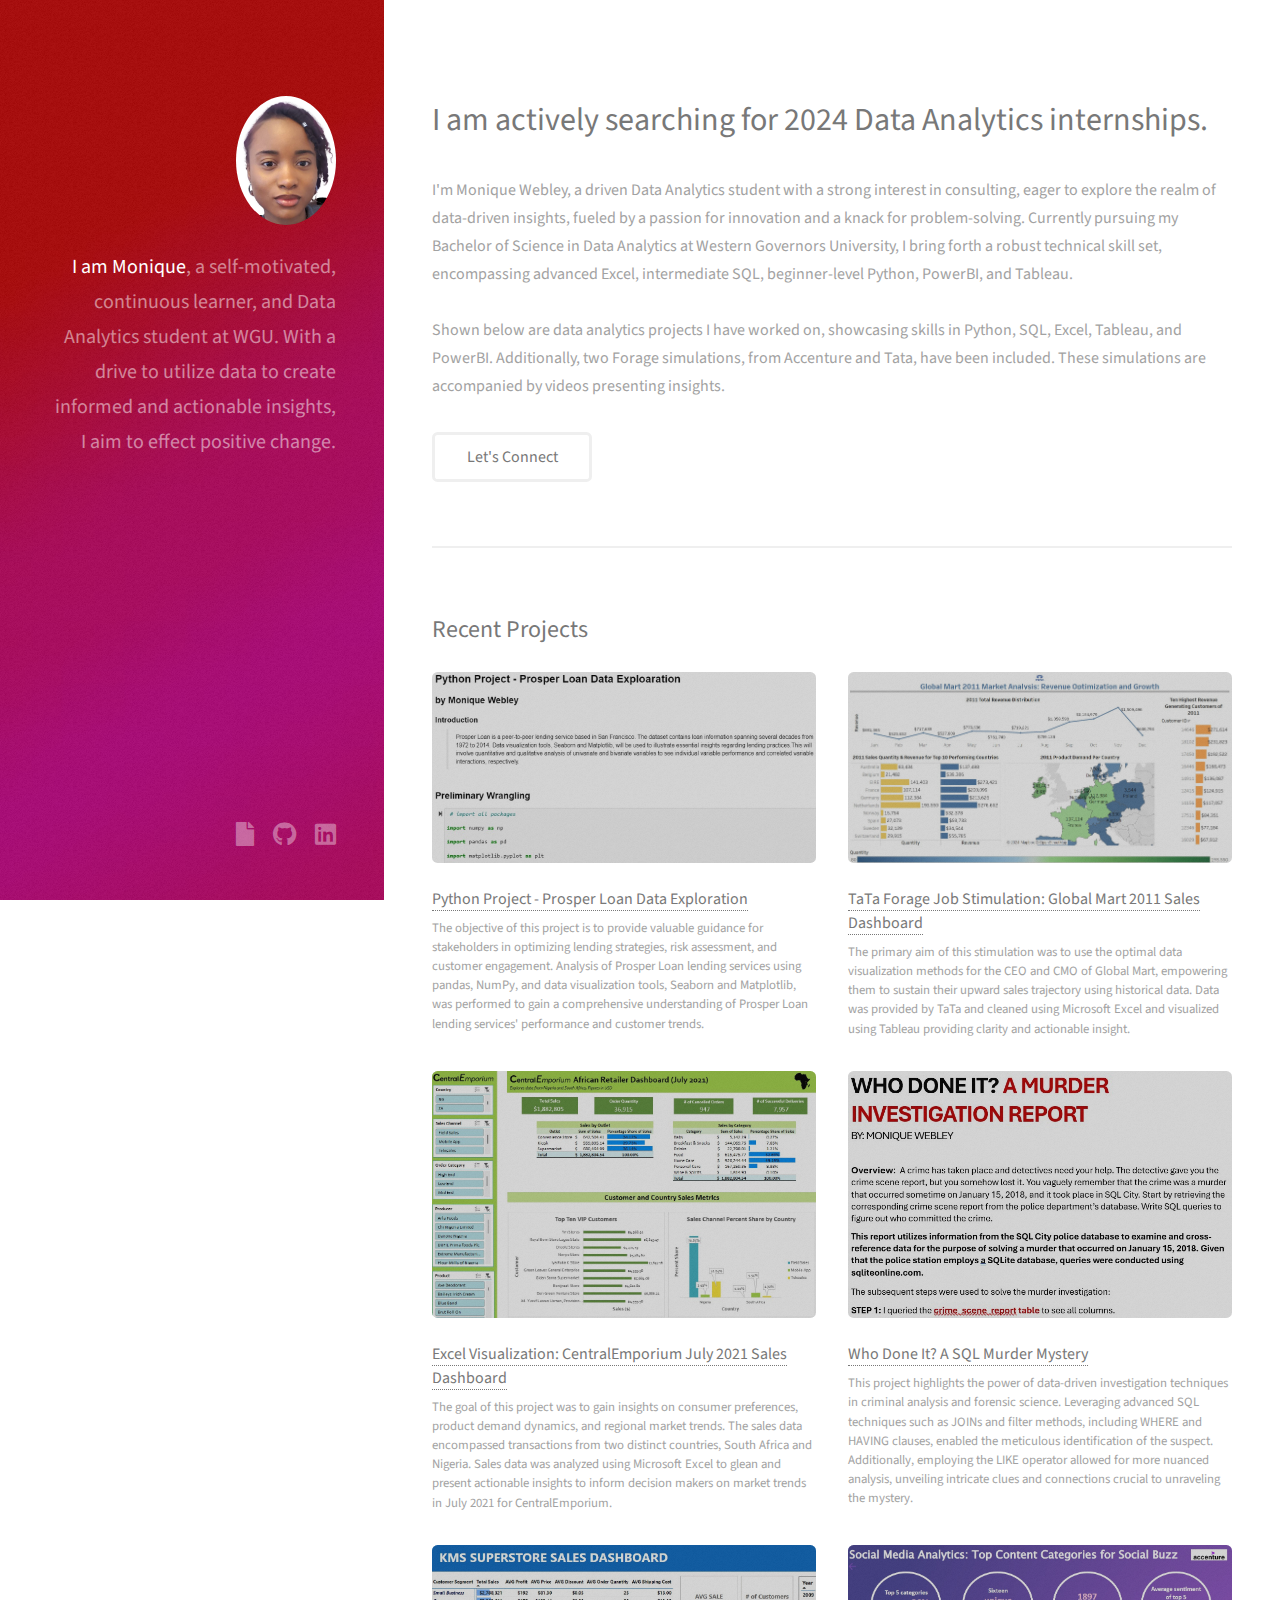
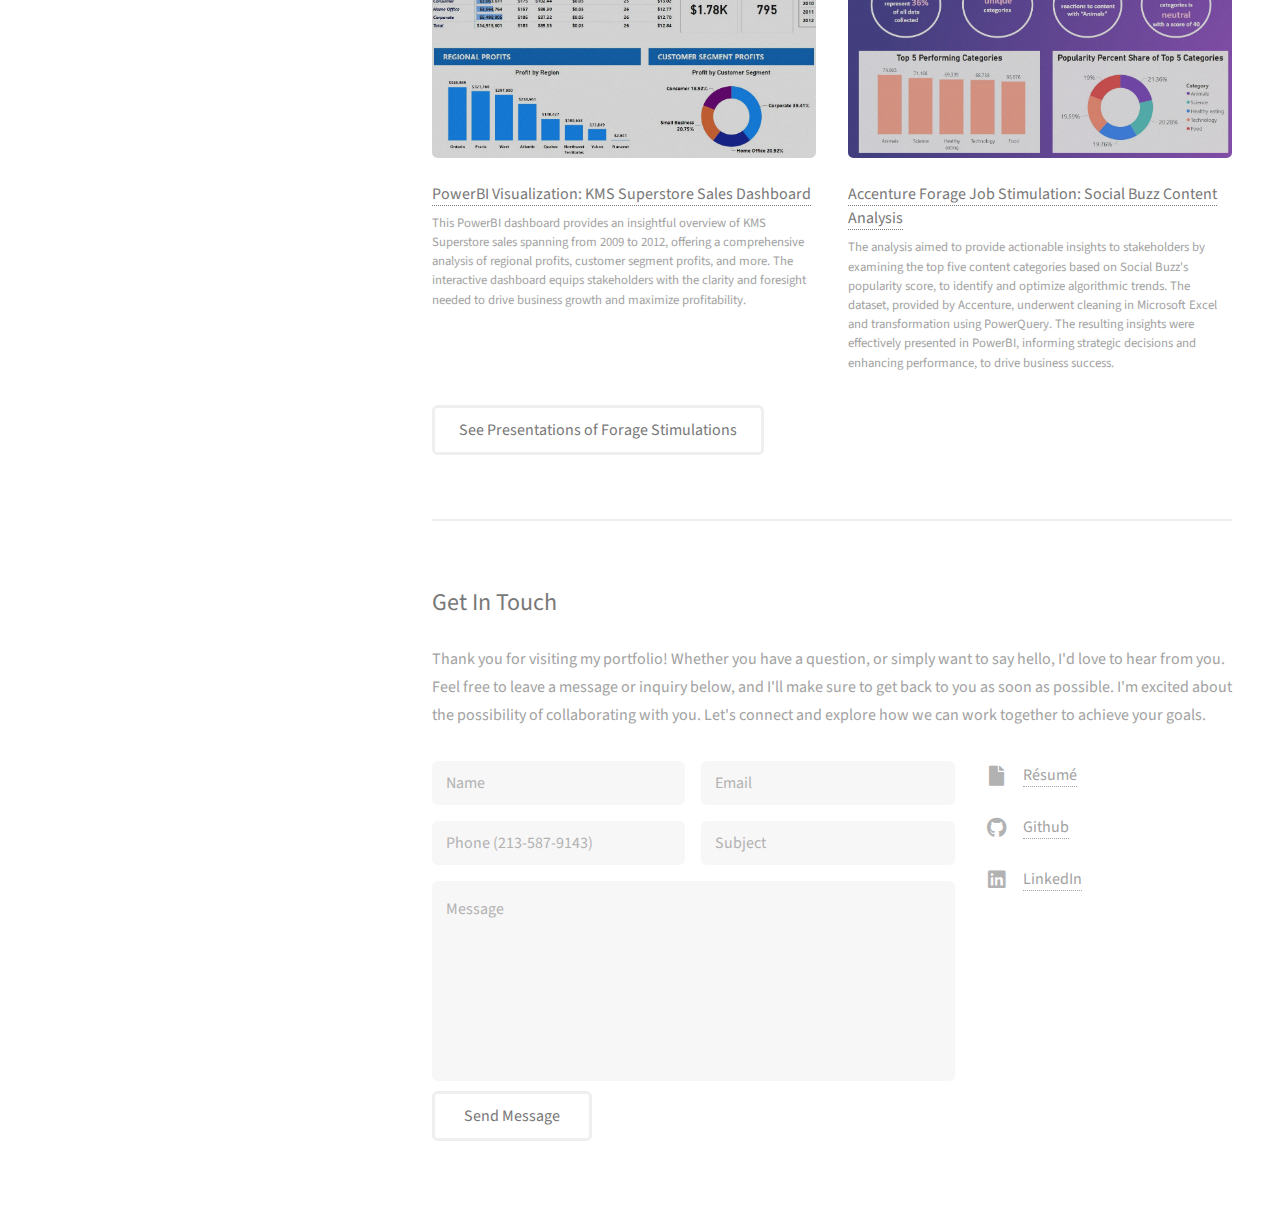
==== index.html @ bfb42165 "Add files via upload" ====
<!DOCTYPE HTML>
<html>
	<head>
		<title>Monique's Portfolio</title>
		<meta charset="utf-8" />
		<meta name="viewport" content="width=device-width, initial-scale=1, user-scalable=no" />
		<link rel="stylesheet" href="assets/css/main.css" />
	</head>
	<body class="is-preload">

		<!-- Header -->
			<header id="header">
				<div class="inner">
					<a href="#" class="image avatar"><img src="images/P1.jpg" alt="" /></a>
					<h1><strong>I am Monique</strong>, a self-motivated, continuous learner, and Data Analytics student at WGU.<br />
						With a drive to utilize data to create informed and actionable insights, I aim to effect positive change.<br />
				</div>
			</header>

		<!-- Main -->
			<div id="main">

				<!-- One -->
					<section id="one">
						<header class="major">
							<h2>I am actively searching for 2024 Data Analytics internships.<br />
							</h2>
						</header>
						<p>I'm Monique Webley, a driven Data Analytics student with a strong interest in consulting, eager to explore the realm of data-driven insights, fueled by a passion for innovation and a knack for problem-solving. Currently pursuing my Bachelor of Science in Data Analytics at Western Governors University, I bring forth a robust technical skill set, encompassing advanced Excel, intermediate SQL, beginner-level Python, PowerBI, and Tableau.<br />
							<!-- <br /> My recent externship as a ServiceNow NextGen System Administrator, which took place from September 2023 to December 2023, has honed my skills in enhancing user experience and productivity. My proficiency ranges from crafting application menus and forms to designing tables, lists, and workspaces. Additionally, I'm adept at developing user-friendly service catalogs and deploying flow automations for process optimization. Moreover, I've utilized ServiceNow to produce informative reports and set up notifications, facilitating quick and informed decision-making for teams. I am currently pursuing my CSA.<br /> -->
							<br />Shown below are data analytics projects I have worked on, showcasing skills in Python, SQL, Excel, Tableau, and PowerBI. Additionally, two Forage simulations, from Accenture and Tata, have been included. These simulations are accompanied by videos presenting insights.</p>
						<ul class="actions">
							<li><a href="https://www.linkedin.com/in/webley/" target="_blank" class="button">Let's Connect</a></li>
						</ul>
					</section>

				<!-- Two -->
					<section id="two">
						<h2>Recent Projects</h2>
						<div class="row">
							<article class="col-6 col-12-xsmall work-item">
								<a href="images/PythonScreenshot1.jpg" class="image fit thumb"><img src="images/PythonScreenshot1.jpg" alt="" /></a>
								<h3><a href="https://github.com/MWebley3/Prosper_Loan/blob/main/Python_Prosper_Loan_Visualization.pdf" target="_blank">Python Project - Prosper Loan Data Exploration</a></h3>
								<p> The objective of this project is to provide valuable guidance for stakeholders in optimizing lending strategies, risk assessment, and customer engagement. Analysis of Prosper Loan lending services using pandas, NumPy, and data visualization tools, Seaborn and Matplotlib, was performed to gain a comprehensive understanding of Prosper Loan lending services' performance and customer trends.</p>
							</article>
							<article class="col-6 col-12-xsmall work-item">
								<a href="images/TaTa_Screenshot .jpg" class="image fit thumb"><img src="images/TaTa_Screenshot .jpg" alt="" /></a>
								<h3><a href="https://www.novypro.com/project/tata-forage-job-stimulation-global-mart-2011-sales-dashboard" target="_blank">TaTa Forage Job Stimulation: Global Mart 2011 Sales Dashboard</a></h3>
								<p>The primary aim of this stimulation was to use the optimal data visualization methods for the CEO and CMO of Global Mart, empowering them to sustain their upward sales trajectory using historical data. Data was provided by TaTa and cleaned using Microsoft Excel and visualized using Tableau providing clarity and actionable insight.</p>
							</article>
							<article class="col-6 col-12-xsmall work-item">
								<a href="images/CE_Screenshot.jpg" class="image fit thumb"><img src="images/CE_Screenshot.jpg" alt="" /></a>
								<h3><a href="https://www.novypro.com/project/centralemporium-july-2021-sales-dashboard-excel" target="_blank">Excel Visualization: CentralEmporium July 2021 Sales Dashboard</a></h3>
								<p>The goal of this project was to gain insights on consumer preferences, product demand dynamics, and regional market trends.  The sales data encompassed transactions from two distinct countries, South Africa and Nigeria. Sales data was analyzed using Microsoft Excel to glean and present actionable insights to inform decision makers on market trends in July 2021 for CentralEmporium.</p>
							</article>
							<article class="col-6 col-12-xsmall work-item">
								<a href="images/SQL_screenshot.jpg" class="image fit thumb"><img src="images/SQL_screenshot.jpg" alt="" /></a>
								<h3><a href="https://github.com/MWebley3/Murder-Mystery/blob/main/WHO%20DONE%20IT.pdf" target="_blank">Who Done It? A SQL Murder Mystery</a></h3>
								<p>This project highlights the power of data-driven investigation techniques in criminal analysis and forensic science. Leveraging advanced SQL techniques such as JOINs and filter methods, including WHERE and HAVING clauses, enabled the meticulous identification of the suspect. Additionally, employing the LIKE operator allowed for more nuanced analysis, unveiling intricate clues and connections crucial to unraveling the mystery.</p>
							</article>
							<article class="col-6 col-12-xsmall work-item">
								<a href="images/KMS Sales.jpg" class="image fit thumb"><img src="images/KMS Sales.jpg" alt="" /></a>
								<h3><a href="https://www.novypro.com/project/kms-superstore-sales-dashboard-3" target="_blank">PowerBI Visualization: KMS Superstore Sales Dashboard</a></h3>
								<p>
									This PowerBI dashboard provides an insightful overview of KMS Superstore sales spanning from 2009 to 2012, offering a comprehensive analysis of regional profits, customer segment profits, and more. The interactive dashboard equips stakeholders with the clarity and foresight needed to drive business growth and maximize profitability.</p>
							</article>
							<article class="col-6 col-12-xsmall work-item">
								<a href="images/Accenture_Screenshot.jpg" class="image fit thumb"><img src="images/Accenture_Screenshot.jpg" alt="" /></a>
								<h3><a href="https://www.novypro.com/project/accenture-forage-job-stimulation-social-buzz-content-analysis-power-bi" target="_blank">Accenture Forage Job Stimulation: Social Buzz Content Analysis</a></h3>
								<p>The analysis aimed to provide actionable insights to stakeholders by examining the top five content categories based on Social Buzz's popularity score, to identify and optimize algorithmic trends. The dataset, provided by Accenture, underwent cleaning in Microsoft Excel and transformation using PowerQuery. The resulting insights were effectively presented in PowerBI, informing strategic decisions and enhancing performance, to drive business success.</p>
							</article>
						</div>
						<ul class="actions">
							<li><a href="https://www.youtube.com/watch?v=71NLvxNjGR0&list=PLyyk57UnXsVaEW81RJn83ux1ipItIvGQ1&index=1"target="_blank" class="button">See Presentations of Forage Stimulations</a></li>
						</ul>
					</section>

				<!-- Three -->
				<section id="three">
					<h2>Get In Touch</h2>
					<p>Thank you for visiting my portfolio! Whether you have a question, or simply want to say hello, I'd love to hear from you. Feel free to leave a message or inquiry below, and I'll make sure to get back to you as soon as possible. I'm excited about the possibility of collaborating with you. Let's connect and explore how we can work together to achieve your goals.</p>
					<div class="row">
						<div class="col-8 col-12-small">
							<form id="contactForm" action="https://formsubmit.co/0f7941e73589ea922ca7a049c4414a92" method="POST">
								<input type="hidden" name="_next" value="https://mwebley3.github.io//thanks.html">
								<div class="row gtr-uniform gtr-50">
									<div class="col-6 col-12-xsmall"><input type="text" name="name" id="name" placeholder="Name" required /></div>
									<div class="col-6 col-12-xsmall"><input type="email" name="email" id="email" placeholder="Email" required /></div>
									<div class="col-6 col-12-xsmall"><input type="text" name="phone" id="phone" placeholder="Phone (213-587-9143)" minlength="12" maxlength="12" required/></div>
									<div class="col-6 col-12-xsmall"><input type="text" name="subject" id="subject" placeholder="Subject" required /></div>
									<div class="col-12">
										<textarea name="message" id="message" placeholder="Message" rows="4" style="width: 100%; height: 200px;" required></textarea>
									</div>
								</div>
								<ul class="actions" style="margin-top: 10px;">
									<li><input type="submit" value="Send Message" /></li>
								</ul>
							</form>
						</div>
						<div class="col-4 col-12-small">
							<ul class="labeled-icons">
								<li>
									<h3 class="icon solid fa-file"><span class="label">Resume</span></h3>
									<a href="https://1drv.ms/b/s!Ai5uW_lFia-qsybch1HmX0IoNp6Y?e=AVlGy1" target="_blank">Résumé</a>
								</li>
								<li>
									<h3 class="icon brands fa-github"><span class="label">Github</span></h3>
									<a href="https://github.com/MWebley3?tab=repositories" target="_blank">Github</a> 
								</li>
								<li>
									<h3 class="icon brands fa-linkedin"><span class="label">LinkedIn</span></h3>
									<a href="https://www.linkedin.com/in/webley/" target="_blank">LinkedIn</a>
								</li>
							</ul>
						</div>
					</div>
				</section>
				

				<!-- Four -->
				<!--
					<section id="four">
						<h2>Elements</h2>

						<section>
							<h4>Text</h4>
							<p>This is <b>bold</b> and this is <strong>strong</strong>. This is <i>italic</i> and this is <em>emphasized</em>.
							This is <sup>superscript</sup> text and this is <sub>subscript</sub> text.
							This is <u>underlined</u> and this is code: <code>for (;;) { ... }</code>. Finally, <a href="#">this is a link</a>.</p>
							<hr />
							<header>
								<h4>Heading with a Subtitle</h4>
								<p>Lorem ipsum dolor sit amet nullam id egestas urna aliquam</p>
							</header>
							<p>Nunc lacinia ante nunc ac lobortis. Interdum adipiscing gravida odio porttitor sem non mi integer non faucibus ornare mi ut ante amet placerat aliquet. Volutpat eu sed ante lacinia sapien lorem accumsan varius montes viverra nibh in adipiscing blandit tempus accumsan.</p>
							<header>
								<h5>Heading with a Subtitle</h5>
								<p>Lorem ipsum dolor sit amet nullam id egestas urna aliquam</p>
							</header>
							<p>Nunc lacinia ante nunc ac lobortis. Interdum adipiscing gravida odio porttitor sem non mi integer non faucibus ornare mi ut ante amet placerat aliquet. Volutpat eu sed ante lacinia sapien lorem accumsan varius montes viverra nibh in adipiscing blandit tempus accumsan.</p>
							<hr />
							<h2>Heading Level 2</h2>
							<h3>Heading Level 3</h3>
							<h4>Heading Level 4</h4>
							<h5>Heading Level 5</h5>
							<h6>Heading Level 6</h6>
							<hr />
							<h5>Blockquote</h5>
							<blockquote>Fringilla nisl. Donec accumsan interdum nisi, quis tincidunt felis sagittis eget tempus euismod. Vestibulum ante ipsum primis in faucibus vestibulum. Blandit adipiscing eu felis iaculis volutpat ac adipiscing accumsan faucibus. Vestibulum ante ipsum primis in faucibus lorem ipsum dolor sit amet nullam adipiscing eu felis.</blockquote>
							<h5>Preformatted</h5>
							<pre><code>i = 0;

while (!deck.isInOrder()) {
print 'Iteration ' + i;
deck.shuffle();
i++;
}

print 'It took ' + i + ' iterations to sort the deck.';</code></pre>
						</section>

						<section>
							<h4>Lists</h4>
							<div class="row">
								<div class="col-6 col-12-xsmall">
									<h5>Unordered</h5>
									<ul>
										<li>Dolor pulvinar etiam magna etiam.</li>
										<li>Sagittis adipiscing lorem eleifend.</li>
										<li>Felis enim feugiat dolore viverra.</li>
									</ul>
									<h5>Alternate</h5>
									<ul class="alt">
										<li>Dolor pulvinar etiam magna etiam.</li>
										<li>Sagittis adipiscing lorem eleifend.</li>
										<li>Felis enim feugiat dolore viverra.</li>
									</ul>
								</div>
								<div class="col-6 col-12-xsmall">
									<h5>Ordered</h5>
									<ol>
										<li>Dolor pulvinar etiam magna etiam.</li>
										<li>Etiam vel felis at lorem sed viverra.</li>
										<li>Felis enim feugiat dolore viverra.</li>
										<li>Dolor pulvinar etiam magna etiam.</li>
										<li>Etiam vel felis at lorem sed viverra.</li>
										<li>Felis enim feugiat dolore viverra.</li>
									</ol>
									<h5>Icons</h5>
									<ul class="icons">
										<li><a href="#" class="icon brands fa-twitter"><span class="label">Twitter</span></a></li>
										<li><a href="#" class="icon brands fa-facebook-f"><span class="label">Facebook</span></a></li>
										<li><a href="#" class="icon brands fa-instagram"><span class="label">Instagram</span></a></li>
										<li><a href="#" class="icon brands fa-github"><span class="label">Github</span></a></li>
										<li><a href="#" class="icon brands fa-dribbble"><span class="label">Dribbble</span></a></li>
										<li><a href="#" class="icon brands fa-tumblr"><span class="label">Tumblr</span></a></li>
									</ul>
								</div>
							</div>
							<h5>Actions</h5>
							<ul class="actions">
								<li><a href="#" class="button primary">Default</a></li>
								<li><a href="#" class="button">Default</a></li>
							</ul>
							<ul class="actions small">
								<li><a href="#" class="button primary small">Small</a></li>
								<li><a href="#" class="button small">Small</a></li>
							</ul>
							<div class="row">
								<div class="col-6 col-12-small">
									<ul class="actions stacked">
										<li><a href="#" class="button primary">Default</a></li>
										<li><a href="#" class="button">Default</a></li>
									</ul>
								</div>
								<div class="col-6 col-12-small">
									<ul class="actions stacked">
										<li><a href="#" class="button primary small">Small</a></li>
										<li><a href="#" class="button small">Small</a></li>
									</ul>
								</div>
								<div class="col-6 col-12-small">
									<ul class="actions stacked">
										<li><a href="#" class="button primary fit">Default</a></li>
										<li><a href="#" class="button fit">Default</a></li>
									</ul>
								</div>
								<div class="col-6 col-12-small">
									<ul class="actions stacked">
										<li><a href="#" class="button primary small fit">Small</a></li>
										<li><a href="#" class="button small fit">Small</a></li>
									</ul>
								</div>
							</div>
						</section>

						<section>
							<h4>Table</h4>
							<h5>Default</h5>
							<div class="table-wrapper">
								<table>
									<thead>
										<tr>
											<th>Name</th>
											<th>Description</th>
											<th>Price</th>
										</tr>
									</thead>
									<tbody>
										<tr>
											<td>Item One</td>
											<td>Ante turpis integer aliquet porttitor.</td>
											<td>29.99</td>
										</tr>
										<tr>
											<td>Item Two</td>
											<td>Vis ac commodo adipiscing arcu aliquet.</td>
											<td>19.99</td>
										</tr>
										<tr>
											<td>Item Three</td>
											<td> Morbi faucibus arcu accumsan lorem.</td>
											<td>29.99</td>
										</tr>
										<tr>
											<td>Item Four</td>
											<td>Vitae integer tempus condimentum.</td>
											<td>19.99</td>
										</tr>
										<tr>
											<td>Item Five</td>
											<td>Ante turpis integer aliquet porttitor.</td>
											<td>29.99</td>
										</tr>
									</tbody>
									<tfoot>
										<tr>
											<td colspan="2"></td>
											<td>100.00</td>
										</tr>
									</tfoot>
								</table>
							</div>

							<h5>Alternate</h5>
							<div class="table-wrapper">
								<table class="alt">
									<thead>
										<tr>
											<th>Name</th>
											<th>Description</th>
											<th>Price</th>
										</tr>
									</thead>
									<tbody>
										<tr>
											<td>Item One</td>
											<td>Ante turpis integer aliquet porttitor.</td>
											<td>29.99</td>
										</tr>
										<tr>
											<td>Item Two</td>
											<td>Vis ac commodo adipiscing arcu aliquet.</td>
											<td>19.99</td>
										</tr>
										<tr>
											<td>Item Three</td>
											<td> Morbi faucibus arcu accumsan lorem.</td>
											<td>29.99</td>
										</tr>
										<tr>
											<td>Item Four</td>
											<td>Vitae integer tempus condimentum.</td>
											<td>19.99</td>
										</tr>
										<tr>
											<td>Item Five</td>
											<td>Ante turpis integer aliquet porttitor.</td>
											<td>29.99</td>
										</tr>
									</tbody>
									<tfoot>
										<tr>
											<td colspan="2"></td>
											<td>100.00</td>
										</tr>
									</tfoot>
								</table>
							</div>
						</section>

						<section>
							<h4>Buttons</h4>
							<ul class="actions">
								<li><a href="#" class="button primary">Primary</a></li>
								<li><a href="#" class="button">Default</a></li>
							</ul>
							<ul class="actions">
								<li><a href="#" class="button large">Large</a></li>
								<li><a href="#" class="button">Default</a></li>
								<li><a href="#" class="button small">Small</a></li>
							</ul>
							<ul class="actions fit">
								<li><a href="#" class="button primary fit">Fit</a></li>
								<li><a href="#" class="button fit">Fit</a></li>
							</ul>
							<ul class="actions fit small">
								<li><a href="#" class="button primary fit small">Fit + Small</a></li>
								<li><a href="#" class="button fit small">Fit + Small</a></li>
							</ul>
							<ul class="actions">
								<li><a href="#" class="button primary icon solid fa-download">Icon</a></li>
								<li><a href="#" class="button icon solid fa-download">Icon</a></li>
							</ul>
							<ul class="actions">
								<li><span class="button primary disabled">Primary</span></li>
								<li><span class="button disabled">Default</span></li>
							</ul>
						</section>

						<section>
							<h4>Form</h4>
							<form method="post" action="#">
								<div class="row gtr-uniform gtr-50">
									<div class="col-6 col-12-xsmall">
										<input type="text" name="demo-name" id="demo-name" value="" placeholder="Name" />
									</div>
									<div class="col-6 col-12-xsmall">
										<input type="email" name="demo-email" id="demo-email" value="" placeholder="Email" />
									</div>
									<div class="col-12">
										<select name="demo-category" id="demo-category">
											<option value="">- Category -</option>
											<option value="1">Manufacturing</option>
											<option value="1">Shipping</option>
											<option value="1">Administration</option>
											<option value="1">Human Resources</option>
										</select>
									</div>
									<div class="col-4 col-12-small">
										<input type="radio" id="demo-priority-low" name="demo-priority" checked>
										<label for="demo-priority-low">Low Priority</label>
									</div>
									<div class="col-4 col-12-small">
										<input type="radio" id="demo-priority-normal" name="demo-priority">
										<label for="demo-priority-normal">Normal Priority</label>
									</div>
									<div class="col-4 col-12-small">
										<input type="radio" id="demo-priority-high" name="demo-priority">
										<label for="demo-priority-high">High Priority</label>
									</div>
									<div class="col-6 col-12-small">
										<input type="checkbox" id="demo-copy" name="demo-copy">
										<label for="demo-copy">Email me a copy of this message</label>
									</div>
									<div class="col-6 col-12-small">
										<input type="checkbox" id="demo-human" name="demo-human" checked>
										<label for="demo-human">I am a human and not a robot</label>
									</div>
									<div class="col-12">
										<textarea name="demo-message" id="demo-message" placeholder="Enter your message" rows="6"></textarea>
									</div>
									<div class="col-12">
										<ul class="actions">
											<li><input type="submit" value="Send Message" class="primary" /></li>
											<li><input type="reset" value="Reset" /></li>
										</ul>
									</div>
								</div>
							</form>
						</section>

						<section>
							<h4>Image</h4>
							<h5>Fit</h5>
							<div class="box alt">
								<div class="row gtr-50 gtr-uniform">
									<div class="col-12"><span class="image fit"><img src="images/fulls/05.jpg" alt="" /></span></div>
									<div class="col-4"><span class="image fit"><img src="images/thumbs/01.jpg" alt="" /></span></div>
									<div class="col-4"><span class="image fit"><img src="images/thumbs/02.jpg" alt="" /></span></div>
									<div class="col-4"><span class="image fit"><img src="images/thumbs/03.jpg" alt="" /></span></div>
									<div class="col-4"><span class="image fit"><img src="images/thumbs/04.jpg" alt="" /></span></div>
									<div class="col-4"><span class="image fit"><img src="images/thumbs/05.jpg" alt="" /></span></div>
									<div class="col-4"><span class="image fit"><img src="images/thumbs/06.jpg" alt="" /></span></div>
									<div class="col-4"><span class="image fit"><img src="images/thumbs/03.jpg" alt="" /></span></div>
									<div class="col-4"><span class="image fit"><img src="images/thumbs/02.jpg" alt="" /></span></div>
									<div class="col-4"><span class="image fit"><img src="images/thumbs/01.jpg" alt="" /></span></div>
								</div>
							</div>
							<h5>Left &amp; Right</h5>
							<p><span class="image left"><img src="images/avatar.jpg" alt="" /></span>Fringilla nisl. Donec accumsan interdum nisi, quis tincidunt felis sagittis eget. tempus euismod. Vestibulum ante ipsum primis in faucibus vestibulum. Blandit adipiscing eu felis iaculis volutpat ac adipiscing accumsan eu faucibus. Integer ac pellentesque praesent tincidunt felis sagittis eget. tempus euismod. Vestibulum ante ipsum primis in faucibus vestibulum. Blandit adipiscing eu felis iaculis volutpat ac adipiscing accumsan eu faucibus. Integer ac pellentesque praesent. Donec accumsan interdum nisi, quis tincidunt felis sagittis eget. tempus euismod. Vestibulum ante ipsum primis in faucibus vestibulum. Blandit adipiscing eu felis iaculis volutpat ac adipiscing accumsan eu faucibus. Integer ac pellentesque praesent tincidunt felis sagittis eget. tempus euismod. Vestibulum ante ipsum primis in faucibus vestibulum. Blandit adipiscing eu felis iaculis volutpat ac adipiscing accumsan eu faucibus. Integer ac pellentesque praesent.</p>
							<p><span class="image right"><img src="images/avatar.jpg" alt="" /></span>Fringilla nisl. Donec accumsan interdum nisi, quis tincidunt felis sagittis eget. tempus euismod. Vestibulum ante ipsum primis in faucibus vestibulum. Blandit adipiscing eu felis iaculis volutpat ac adipiscing accumsan eu faucibus. Integer ac pellentesque praesent tincidunt felis sagittis eget. tempus euismod. Vestibulum ante ipsum primis in faucibus vestibulum. Blandit adipiscing eu felis iaculis volutpat ac adipiscing accumsan eu faucibus. Integer ac pellentesque praesent. Donec accumsan interdum nisi, quis tincidunt felis sagittis eget. tempus euismod. Vestibulum ante ipsum primis in faucibus vestibulum. Blandit adipiscing eu felis iaculis volutpat ac adipiscing accumsan eu faucibus. Integer ac pellentesque praesent tincidunt felis sagittis eget. tempus euismod. Vestibulum ante ipsum primis in faucibus vestibulum. Blandit adipiscing eu felis iaculis volutpat ac adipiscing accumsan eu faucibus. Integer ac pellentesque praesent.</p>
						</section>

					</section>
				-->

			</div>

		<!-- Footer -->
			<footer id="footer">
				<div class="inner">
					<ul class="icons">
						<li><a href="https://1drv.ms/b/s!Ai5uW_lFia-qsybch1HmX0IoNp6Y?e=AVlGy1" target="_blank" class="icon  solid fa-file"><span class="label">Resume</span></a></li>
						<li><a href="https://github.com/MWebley3?tab=repositories" target="_blank" class="icon brands fa-github"><span class="label">Github</span></a></li>
						<li><a href="https://www.linkedin.com/in/webley/" target="_blank" class="icon brands fa-linkedin"><span class="label">LinkedIn</span></a></li>
					</ul>
				</div>
			</footer>

		<!-- Scripts -->
			<script src="assets/js/jquery.min.js"></script>
			<script src="assets/js/jquery.poptrox.min.js"></script>
			<script src="assets/js/browser.min.js"></script>
			<script src="assets/js/breakpoints.min.js"></script>
			<script src="assets/js/util.js"></script>
			<script src="assets/js/main.js"></script>
	</body>
</html>
---- assets/css/main.css ----
@import url("fontawesome-all.min.css");
@import url("https://fonts.googleapis.com/css?family=Source+Sans+Pro:400,400italic");

/*
	Strata by HTML5 UP
	html5up.net | @ajlkn
	Free for personal and commercial use under the CCA 3.0 license (html5up.net/license)
*/

html, body, div, span, applet, object,
iframe, h1, h2, h3, h4, h5, h6, p, blockquote,
pre, a, abbr, acronym, address, big, cite,
code, del, dfn, em, img, ins, kbd, q, s, samp,
small, strike, strong, sub, sup, tt, var, b,
u, i, center, dl, dt, dd, ol, ul, li, fieldset,
form, label, legend, table, caption, tbody,
tfoot, thead, tr, th, td, article, aside,
canvas, details, embed, figure, figcaption,
footer, header, hgroup, menu, nav, output, ruby,
section, summary, time, mark, audio, video {
	margin: 0;
	padding: 0;
	border: 0;
	font-size: 100%;
	font: inherit;
	vertical-align: baseline;}

article, aside, details, figcaption, figure,
footer, header, hgroup, menu, nav, section {
	display: block;}

body {
	line-height: 1;
}

ol, ul {
	list-style: none;
}

blockquote, q {
	quotes: none;
}

	blockquote:before, blockquote:after, q:before, q:after {
		content: '';
		content: none;
	}

table {
	border-collapse: collapse;
	border-spacing: 0;
}

body {
	-webkit-text-size-adjust: none;
}

mark {
	background-color: transparent;
	color: inherit;
}

input::-moz-focus-inner {
	border: 0;
	padding: 0;
}

input, select, textarea {
	-moz-appearance: none;
	-webkit-appearance: none;
	-ms-appearance: none;
	appearance: none;
}

/* Basic */

	html {
		box-sizing: border-box;
	}

	*, *:before, *:after {
		box-sizing: inherit;
	}

	body {
		background: #fff;
	}

		body.is-preload *, body.is-preload *:before, body.is-preload *:after {
			-moz-animation: none !important;
			-webkit-animation: none !important;
			-ms-animation: none !important;
			animation: none !important;
			-moz-transition: none !important;
			-webkit-transition: none !important;
			-ms-transition: none !important;
			transition: none !important;
		}

	body, input, select, textarea {
		color: #a2a2a2;
		font-family: "Source Sans Pro", Helvetica, sans-serif;
		font-size: 16pt;
		font-weight: 400;
		line-height: 1.75em;
	}

	a {
		-moz-transition: color 0.2s ease-in-out, border-color 0.2s ease-in-out;
		-webkit-transition: color 0.2s ease-in-out, border-color 0.2s ease-in-out;
		-ms-transition: color 0.2s ease-in-out, border-color 0.2s ease-in-out;
		transition: color 0.2s ease-in-out, border-color 0.2s ease-in-out;
		border-bottom: dotted 1px;
		color: #49bf9d;
		text-decoration: none;
	}

		a:hover {
			border-bottom-color: transparent;
			color: #49bf9d !important;
			text-decoration: none;
		}

	strong, b {
		color: #787878;
		font-weight: 400;
	}

	em, i {
		font-style: italic;
	}

	p {
		margin: 0 0 2em 0;
	}

	h1, h2, h3, h4, h5, h6 {
		color: #787878;
		font-weight: 400;
		line-height: 1em;
		margin: 0 0 1em 0;
	}

		h1 a, h2 a, h3 a, h4 a, h5 a, h6 a {
			color: inherit;
			text-decoration: none;
		}

	h1 {
		font-size: 2em;
		line-height: 1.5em;
	}

	h2 {
		font-size: 1.5em;
		line-height: 1.5em;
	}

	h3 {
		font-size: 1.25em;
		line-height: 1.5em;
	}

	h4 {
		font-size: 1.1em;
		line-height: 1.5em;
	}

	h5 {
		font-size: 0.9em;
		line-height: 1.5em;
	}

	h6 {
		font-size: 0.7em;
		line-height: 1.5em;
	}

	sub {
		font-size: 0.8em;
		position: relative;
		top: 0.5em;
	}

	sup {
		font-size: 0.8em;
		position: relative;
		top: -0.5em;
	}

	hr {
		border: 0;
		border-bottom: solid 2px #efefef;
		margin: 2em 0;
	}

		hr.major {
			margin: 3em 0;
		}

	blockquote {
		border-left: solid 6px #efefef;
		font-style: italic;
		margin: 0 0 2em 0;
		padding: 0.5em 0 0.5em 1.5em;
	}

	code {
		background: #f7f7f7;
		border-radius: 0.35em;
		border: solid 2px #efefef;
		font-family: "Courier New", monospace;
		font-size: 0.9em;
		margin: 0 0.25em;
		padding: 0.25em 0.65em;
	}

	pre {
		-webkit-overflow-scrolling: touch;
		font-family: "Courier New", monospace;
		font-size: 0.9em;
		margin: 0 0 2em 0;
	}

		pre code {
			display: block;
			line-height: 1.75em;
			padding: 1em 1.5em;
			overflow-x: auto;
		}

	.align-left {
		text-align: left;
	}

	.align-center {
		text-align: center;
	}

	.align-right {
		text-align: right;
	}

/* Container */

	.container {
		margin: 0 auto;
		max-width: calc(100% - 4em);
		width: 100%;
	}

		.container.xsmall {
			width: 25%;
		}

		.container.small {
			width: 50%;
		}

		.container.medium {
			width: 75%;
		}

		.container.large {
			width: 125%;
		}

		.container.xlarge {
			width: 150%;
		}

		.container.max {
			width: 100%;
		}

		@media screen and (max-width: 980px) {

			.container {
				width: 100% !important;
				max-width: 100% !important;
			}

		}

		@media screen and (max-width: 480px) {

			.container {
				max-width: calc(100% - 3em);
			}

		}

/* Row */

	.row {
		display: flex;
		flex-wrap: wrap;
		box-sizing: border-box;
		align-items: stretch;
	}

		.row > * {
			box-sizing: border-box;
		}

		.row.gtr-uniform > * > :last-child {
			margin-bottom: 0;
		}

		.row.aln-left {
			justify-content: flex-start;
		}

		.row.aln-center {
			justify-content: center;
		}

		.row.aln-right {
			justify-content: flex-end;
		}

		.row.aln-top {
			align-items: flex-start;
		}

		.row.aln-middle {
			align-items: center;
		}

		.row.aln-bottom {
			align-items: flex-end;
		}

		.row > .imp {
			order: -1;
		}

		.row > .col-1 {
			width: 8.33333%;
		}

		.row > .off-1 {
			margin-left: 8.33333%;
		}

		.row > .col-2 {
			width: 16.66667%;
		}

		.row > .off-2 {
			margin-left: 16.66667%;
		}

		.row > .col-3 {
			width: 25%;
		}

		.row > .off-3 {
			margin-left: 25%;
		}

		.row > .col-4 {
			width: 33.33333%;
		}

		.row > .off-4 {
			margin-left: 33.33333%;
		}

		.row > .col-5 {
			width: 41.66667%;
		}

		.row > .off-5 {
			margin-left: 41.66667%;
		}

		.row > .col-6 {
			width: 50%;
		}

		.row > .off-6 {
			margin-left: 50%;
		}

		.row > .col-7 {
			width: 58.33333%;
		}

		.row > .off-7 {
			margin-left: 58.33333%;
		}

		.row > .col-8 {
			width: 66.66667%;
		}

		.row > .off-8 {
			margin-left: 66.66667%;
		}

		.row > .col-9 {
			width: 75%;
		}

		.row > .off-9 {
			margin-left: 75%;
		}

		.row > .col-10 {
			width: 83.33333%;
		}

		.row > .off-10 {
			margin-left: 83.33333%;
		}

		.row > .col-11 {
			width: 91.66667%;
		}

		.row > .off-11 {
			margin-left: 91.66667%;
		}

		.row > .col-12 {
			width: 100%;
		}

		.row > .off-12 {
			margin-left: 100%;
		}

		.row.gtr-0 {
			margin-top: 0;
			margin-left: 0em;
		}

			.row.gtr-0 > * {
				padding: 0 0 0 0em;
			}

			.row.gtr-0.gtr-uniform {
				margin-top: 0em;
			}

				.row.gtr-0.gtr-uniform > * {
					padding-top: 0em;
				}

		.row.gtr-25 {
			margin-top: 0;
			margin-left: -0.625em;
		}

			.row.gtr-25 > * {
				padding: 0 0 0 0.625em;
			}

			.row.gtr-25.gtr-uniform {
				margin-top: -0.625em;
			}

				.row.gtr-25.gtr-uniform > * {
					padding-top: 0.625em;
				}

		.row.gtr-50 {
			margin-top: 0;
			margin-left: -1.25em;
		}

			.row.gtr-50 > * {
				padding: 0 0 0 1.25em;
			}

			.row.gtr-50.gtr-uniform {
				margin-top: -1.25em;
			}

				.row.gtr-50.gtr-uniform > * {
					padding-top: 1.25em;
				}

		.row {
			margin-top: 0;
			margin-left: -2.5em;
		}

			.row > * {
				padding: 0 0 0 2.5em;
			}

			.row.gtr-uniform {
				margin-top: -2.5em;
			}

				.row.gtr-uniform > * {
					padding-top: 2.5em;
				}

		.row.gtr-150 {
			margin-top: 0;
			margin-left: -3.75em;
		}

			.row.gtr-150 > * {
				padding: 0 0 0 3.75em;
			}

			.row.gtr-150.gtr-uniform {
				margin-top: -3.75em;
			}

				.row.gtr-150.gtr-uniform > * {
					padding-top: 3.75em;
				}

		.row.gtr-200 {
			margin-top: 0;
			margin-left: -5em;
		}

			.row.gtr-200 > * {
				padding: 0 0 0 5em;
			}

			.row.gtr-200.gtr-uniform {
				margin-top: -5em;
			}

				.row.gtr-200.gtr-uniform > * {
					padding-top: 5em;
				}

		@media screen and (max-width: 1800px) {

			.row {
				display: flex;
				flex-wrap: wrap;
				box-sizing: border-box;
				align-items: stretch;
			}

				.row > * {
					box-sizing: border-box;
				}

				.row.gtr-uniform > * > :last-child {
					margin-bottom: 0;
				}

				.row.aln-left {
					justify-content: flex-start;
				}

				.row.aln-center {
					justify-content: center;
				}

				.row.aln-right {
					justify-content: flex-end;
				}

				.row.aln-top {
					align-items: flex-start;
				}

				.row.aln-middle {
					align-items: center;
				}

				.row.aln-bottom {
					align-items: flex-end;
				}

				.row > .imp-xlarge {
					order: -1;
				}

				.row > .col-1-xlarge {
					width: 8.33333%;
				}

				.row > .off-1-xlarge {
					margin-left: 8.33333%;
				}

				.row > .col-2-xlarge {
					width: 16.66667%;
				}

				.row > .off-2-xlarge {
					margin-left: 16.66667%;
				}

				.row > .col-3-xlarge {
					width: 25%;
				}

				.row > .off-3-xlarge {
					margin-left: 25%;
				}

				.row > .col-4-xlarge {
					width: 33.33333%;
				}

				.row > .off-4-xlarge {
					margin-left: 33.33333%;
				}

				.row > .col-5-xlarge {
					width: 41.66667%;
				}

				.row > .off-5-xlarge {
					margin-left: 41.66667%;
				}

				.row > .col-6-xlarge {
					width: 50%;
				}

				.row > .off-6-xlarge {
					margin-left: 50%;
				}

				.row > .col-7-xlarge {
					width: 58.33333%;
				}

				.row > .off-7-xlarge {
					margin-left: 58.33333%;
				}

				.row > .col-8-xlarge {
					width: 66.66667%;
				}

				.row > .off-8-xlarge {
					margin-left: 66.66667%;
				}

				.row > .col-9-xlarge {
					width: 75%;
				}

				.row > .off-9-xlarge {
					margin-left: 75%;
				}

				.row > .col-10-xlarge {
					width: 83.33333%;
				}

				.row > .off-10-xlarge {
					margin-left: 83.33333%;
				}

				.row > .col-11-xlarge {
					width: 91.66667%;
				}

				.row > .off-11-xlarge {
					margin-left: 91.66667%;
				}

				.row > .col-12-xlarge {
					width: 100%;
				}

				.row > .off-12-xlarge {
					margin-left: 100%;
				}

				.row.gtr-0 {
					margin-top: 0;
					margin-left: 0em;
				}

					.row.gtr-0 > * {
						padding: 0 0 0 0em;
					}

					.row.gtr-0.gtr-uniform {
						margin-top: 0em;
					}

						.row.gtr-0.gtr-uniform > * {
							padding-top: 0em;
						}

				.row.gtr-25 {
					margin-top: 0;
					margin-left: -0.625em;
				}

					.row.gtr-25 > * {
						padding: 0 0 0 0.625em;
					}

					.row.gtr-25.gtr-uniform {
						margin-top: -0.625em;
					}

						.row.gtr-25.gtr-uniform > * {
							padding-top: 0.625em;
						}

				.row.gtr-50 {
					margin-top: 0;
					margin-left: -1.25em;
				}

					.row.gtr-50 > * {
						padding: 0 0 0 1.25em;
					}

					.row.gtr-50.gtr-uniform {
						margin-top: -1.25em;
					}

						.row.gtr-50.gtr-uniform > * {
							padding-top: 1.25em;
						}

				.row {
					margin-top: 0;
					margin-left: -2.5em;
				}

					.row > * {
						padding: 0 0 0 2.5em;
					}

					.row.gtr-uniform {
						margin-top: -2.5em;
					}

						.row.gtr-uniform > * {
							padding-top: 2.5em;
						}

				.row.gtr-150 {
					margin-top: 0;
					margin-left: -3.75em;
				}

					.row.gtr-150 > * {
						padding: 0 0 0 3.75em;
					}

					.row.gtr-150.gtr-uniform {
						margin-top: -3.75em;
					}

						.row.gtr-150.gtr-uniform > * {
							padding-top: 3.75em;
						}

				.row.gtr-200 {
					margin-top: 0;
					margin-left: -5em;
				}

					.row.gtr-200 > * {
						padding: 0 0 0 5em;
					}

					.row.gtr-200.gtr-uniform {
						margin-top: -5em;
					}

						.row.gtr-200.gtr-uniform > * {
							padding-top: 5em;
						}

		}

		@media screen and (max-width: 1280px) {

			.row {
				display: flex;
				flex-wrap: wrap;
				box-sizing: border-box;
				align-items: stretch;
			}

				.row > * {
					box-sizing: border-box;
				}

				.row.gtr-uniform > * > :last-child {
					margin-bottom: 0;
				}

				.row.aln-left {
					justify-content: flex-start;
				}

				.row.aln-center {
					justify-content: center;
				}

				.row.aln-right {
					justify-content: flex-end;
				}

				.row.aln-top {
					align-items: flex-start;
				}

				.row.aln-middle {
					align-items: center;
				}

				.row.aln-bottom {
					align-items: flex-end;
				}

				.row > .imp-large {
					order: -1;
				}

				.row > .col-1-large {
					width: 8.33333%;
				}

				.row > .off-1-large {
					margin-left: 8.33333%;
				}

				.row > .col-2-large {
					width: 16.66667%;
				}

				.row > .off-2-large {
					margin-left: 16.66667%;
				}

				.row > .col-3-large {
					width: 25%;
				}

				.row > .off-3-large {
					margin-left: 25%;
				}

				.row > .col-4-large {
					width: 33.33333%;
				}

				.row > .off-4-large {
					margin-left: 33.33333%;
				}

				.row > .col-5-large {
					width: 41.66667%;
				}

				.row > .off-5-large {
					margin-left: 41.66667%;
				}

				.row > .col-6-large {
					width: 50%;
				}

				.row > .off-6-large {
					margin-left: 50%;
				}

				.row > .col-7-large {
					width: 58.33333%;
				}

				.row > .off-7-large {
					margin-left: 58.33333%;
				}

				.row > .col-8-large {
					width: 66.66667%;
				}

				.row > .off-8-large {
					margin-left: 66.66667%;
				}

				.row > .col-9-large {
					width: 75%;
				}

				.row > .off-9-large {
					margin-left: 75%;
				}

				.row > .col-10-large {
					width: 83.33333%;
				}

				.row > .off-10-large {
					margin-left: 83.33333%;
				}

				.row > .col-11-large {
					width: 91.66667%;
				}

				.row > .off-11-large {
					margin-left: 91.66667%;
				}

				.row > .col-12-large {
					width: 100%;
				}

				.row > .off-12-large {
					margin-left: 100%;
				}

				.row.gtr-0 {
					margin-top: 0;
					margin-left: 0em;
				}

					.row.gtr-0 > * {
						padding: 0 0 0 0em;
					}

					.row.gtr-0.gtr-uniform {
						margin-top: 0em;
					}

						.row.gtr-0.gtr-uniform > * {
							padding-top: 0em;
						}

				.row.gtr-25 {
					margin-top: 0;
					margin-left: -0.5em;
				}

					.row.gtr-25 > * {
						padding: 0 0 0 0.5em;
					}

					.row.gtr-25.gtr-uniform {
						margin-top: -0.5em;
					}

						.row.gtr-25.gtr-uniform > * {
							padding-top: 0.5em;
						}

				.row.gtr-50 {
					margin-top: 0;
					margin-left: -1em;
				}

					.row.gtr-50 > * {
						padding: 0 0 0 1em;
					}

					.row.gtr-50.gtr-uniform {
						margin-top: -1em;
					}

						.row.gtr-50.gtr-uniform > * {
							padding-top: 1em;
						}

				.row {
					margin-top: 0;
					margin-left: -2em;
				}

					.row > * {
						padding: 0 0 0 2em;
					}

					.row.gtr-uniform {
						margin-top: -2em;
					}

						.row.gtr-uniform > * {
							padding-top: 2em;
						}

				.row.gtr-150 {
					margin-top: 0;
					margin-left: -3em;
				}

					.row.gtr-150 > * {
						padding: 0 0 0 3em;
					}

					.row.gtr-150.gtr-uniform {
						margin-top: -3em;
					}

						.row.gtr-150.gtr-uniform > * {
							padding-top: 3em;
						}

				.row.gtr-200 {
					margin-top: 0;
					margin-left: -4em;
				}

					.row.gtr-200 > * {
						padding: 0 0 0 4em;
					}

					.row.gtr-200.gtr-uniform {
						margin-top: -4em;
					}

						.row.gtr-200.gtr-uniform > * {
							padding-top: 4em;
						}

		}

		@media screen and (max-width: 980px) {

			.row {
				display: flex;
				flex-wrap: wrap;
				box-sizing: border-box;
				align-items: stretch;
			}

				.row > * {
					box-sizing: border-box;
				}

				.row.gtr-uniform > * > :last-child {
					margin-bottom: 0;
				}

				.row.aln-left {
					justify-content: flex-start;
				}

				.row.aln-center {
					justify-content: center;
				}

				.row.aln-right {
					justify-content: flex-end;
				}

				.row.aln-top {
					align-items: flex-start;
				}

				.row.aln-middle {
					align-items: center;
				}

				.row.aln-bottom {
					align-items: flex-end;
				}

				.row > .imp-medium {
					order: -1;
				}

				.row > .col-1-medium {
					width: 8.33333%;
				}

				.row > .off-1-medium {
					margin-left: 8.33333%;
				}

				.row > .col-2-medium {
					width: 16.66667%;
				}

				.row > .off-2-medium {
					margin-left: 16.66667%;
				}

				.row > .col-3-medium {
					width: 25%;
				}

				.row > .off-3-medium {
					margin-left: 25%;
				}

				.row > .col-4-medium {
					width: 33.33333%;
				}

				.row > .off-4-medium {
					margin-left: 33.33333%;
				}

				.row > .col-5-medium {
					width: 41.66667%;
				}

				.row > .off-5-medium {
					margin-left: 41.66667%;
				}

				.row > .col-6-medium {
					width: 50%;
				}

				.row > .off-6-medium {
					margin-left: 50%;
				}

				.row > .col-7-medium {
					width: 58.33333%;
				}

				.row > .off-7-medium {
					margin-left: 58.33333%;
				}

				.row > .col-8-medium {
					width: 66.66667%;
				}

				.row > .off-8-medium {
					margin-left: 66.66667%;
				}

				.row > .col-9-medium {
					width: 75%;
				}

				.row > .off-9-medium {
					margin-left: 75%;
				}

				.row > .col-10-medium {
					width: 83.33333%;
				}

				.row > .off-10-medium {
					margin-left: 83.33333%;
				}

				.row > .col-11-medium {
					width: 91.66667%;
				}

				.row > .off-11-medium {
					margin-left: 91.66667%;
				}

				.row > .col-12-medium {
					width: 100%;
				}

				.row > .off-12-medium {
					margin-left: 100%;
				}

				.row.gtr-0 {
					margin-top: 0;
					margin-left: 0em;
				}

					.row.gtr-0 > * {
						padding: 0 0 0 0em;
					}

					.row.gtr-0.gtr-uniform {
						margin-top: 0em;
					}

						.row.gtr-0.gtr-uniform > * {
							padding-top: 0em;
						}

				.row.gtr-25 {
					margin-top: 0;
					margin-left: -0.5em;
				}

					.row.gtr-25 > * {
						padding: 0 0 0 0.5em;
					}

					.row.gtr-25.gtr-uniform {
						margin-top: -0.5em;
					}

						.row.gtr-25.gtr-uniform > * {
							padding-top: 0.5em;
						}

				.row.gtr-50 {
					margin-top: 0;
					margin-left: -1em;
				}

					.row.gtr-50 > * {
						padding: 0 0 0 1em;
					}

					.row.gtr-50.gtr-uniform {
						margin-top: -1em;
					}

						.row.gtr-50.gtr-uniform > * {
							padding-top: 1em;
						}

				.row {
					margin-top: 0;
					margin-left: -2em;
				}

					.row > * {
						padding: 0 0 0 2em;
					}

					.row.gtr-uniform {
						margin-top: -2em;
					}

						.row.gtr-uniform > * {
							padding-top: 2em;
						}

				.row.gtr-150 {
					margin-top: 0;
					margin-left: -3em;
				}

					.row.gtr-150 > * {
						padding: 0 0 0 3em;
					}

					.row.gtr-150.gtr-uniform {
						margin-top: -3em;
					}

						.row.gtr-150.gtr-uniform > * {
							padding-top: 3em;
						}

				.row.gtr-200 {
					margin-top: 0;
					margin-left: -4em;
				}

					.row.gtr-200 > * {
						padding: 0 0 0 4em;
					}

					.row.gtr-200.gtr-uniform {
						margin-top: -4em;
					}

						.row.gtr-200.gtr-uniform > * {
							padding-top: 4em;
						}

		}

		@media screen and (max-width: 736px) {

			.row {
				display: flex;
				flex-wrap: wrap;
				box-sizing: border-box;
				align-items: stretch;
			}

				.row > * {
					box-sizing: border-box;
				}

				.row.gtr-uniform > * > :last-child {
					margin-bottom: 0;
				}

				.row.aln-left {
					justify-content: flex-start;
				}

				.row.aln-center {
					justify-content: center;
				}

				.row.aln-right {
					justify-content: flex-end;
				}

				.row.aln-top {
					align-items: flex-start;
				}

				.row.aln-middle {
					align-items: center;
				}

				.row.aln-bottom {
					align-items: flex-end;
				}

				.row > .imp-small {
					order: -1;
				}

				.row > .col-1-small {
					width: 8.33333%;
				}

				.row > .off-1-small {
					margin-left: 8.33333%;
				}

				.row > .col-2-small {
					width: 16.66667%;
				}

				.row > .off-2-small {
					margin-left: 16.66667%;
				}

				.row > .col-3-small {
					width: 25%;
				}

				.row > .off-3-small {
					margin-left: 25%;
				}

				.row > .col-4-small {
					width: 33.33333%;
				}

				.row > .off-4-small {
					margin-left: 33.33333%;
				}

				.row > .col-5-small {
					width: 41.66667%;
				}

				.row > .off-5-small {
					margin-left: 41.66667%;
				}

				.row > .col-6-small {
					width: 50%;
				}

				.row > .off-6-small {
					margin-left: 50%;
				}

				.row > .col-7-small {
					width: 58.33333%;
				}

				.row > .off-7-small {
					margin-left: 58.33333%;
				}

				.row > .col-8-small {
					width: 66.66667%;
				}

				.row > .off-8-small {
					margin-left: 66.66667%;
				}

				.row > .col-9-small {
					width: 75%;
				}

				.row > .off-9-small {
					margin-left: 75%;
				}

				.row > .col-10-small {
					width: 83.33333%;
				}

				.row > .off-10-small {
					margin-left: 83.33333%;
				}

				.row > .col-11-small {
					width: 91.66667%;
				}

				.row > .off-11-small {
					margin-left: 91.66667%;
				}

				.row > .col-12-small {
					width: 100%;
				}

				.row > .off-12-small {
					margin-left: 100%;
				}

				.row.gtr-0 {
					margin-top: 0;
					margin-left: 0em;
				}

					.row.gtr-0 > * {
						padding: 0 0 0 0em;
					}

					.row.gtr-0.gtr-uniform {
						margin-top: 0em;
					}

						.row.gtr-0.gtr-uniform > * {
							padding-top: 0em;
						}

				.row.gtr-25 {
					margin-top: 0;
					margin-left: -0.375em;
				}

					.row.gtr-25 > * {
						padding: 0 0 0 0.375em;
					}

					.row.gtr-25.gtr-uniform {
						margin-top: -0.375em;
					}

						.row.gtr-25.gtr-uniform > * {
							padding-top: 0.375em;
						}

				.row.gtr-50 {
					margin-top: 0;
					margin-left: -0.75em;
				}

					.row.gtr-50 > * {
						padding: 0 0 0 0.75em;
					}

					.row.gtr-50.gtr-uniform {
						margin-top: -0.75em;
					}

						.row.gtr-50.gtr-uniform > * {
							padding-top: 0.75em;
						}

				.row {
					margin-top: 0;
					margin-left: -1.5em;
				}

					.row > * {
						padding: 0 0 0 1.5em;
					}

					.row.gtr-uniform {
						margin-top: -1.5em;
					}

						.row.gtr-uniform > * {
							padding-top: 1.5em;
						}

				.row.gtr-150 {
					margin-top: 0;
					margin-left: -2.25em;
				}

					.row.gtr-150 > * {
						padding: 0 0 0 2.25em;
					}

					.row.gtr-150.gtr-uniform {
						margin-top: -2.25em;
					}

						.row.gtr-150.gtr-uniform > * {
							padding-top: 2.25em;
						}

				.row.gtr-200 {
					margin-top: 0;
					margin-left: -3em;
				}

					.row.gtr-200 > * {
						padding: 0 0 0 3em;
					}

					.row.gtr-200.gtr-uniform {
						margin-top: -3em;
					}

						.row.gtr-200.gtr-uniform > * {
							padding-top: 3em;
						}

		}

		@media screen and (max-width: 480px) {

			.row {
				display: flex;
				flex-wrap: wrap;
				box-sizing: border-box;
				align-items: stretch;
			}

				.row > * {
					box-sizing: border-box;
				}

				.row.gtr-uniform > * > :last-child {
					margin-bottom: 0;
				}

				.row.aln-left {
					justify-content: flex-start;
				}

				.row.aln-center {
					justify-content: center;
				}

				.row.aln-right {
					justify-content: flex-end;
				}

				.row.aln-top {
					align-items: flex-start;
				}

				.row.aln-middle {
					align-items: center;
				}

				.row.aln-bottom {
					align-items: flex-end;
				}

				.row > .imp-xsmall {
					order: -1;
				}

				.row > .col-1-xsmall {
					width: 8.33333%;
				}

				.row > .off-1-xsmall {
					margin-left: 8.33333%;
				}

				.row > .col-2-xsmall {
					width: 16.66667%;
				}

				.row > .off-2-xsmall {
					margin-left: 16.66667%;
				}

				.row > .col-3-xsmall {
					width: 25%;
				}

				.row > .off-3-xsmall {
					margin-left: 25%;
				}

				.row > .col-4-xsmall {
					width: 33.33333%;
				}

				.row > .off-4-xsmall {
					margin-left: 33.33333%;
				}

				.row > .col-5-xsmall {
					width: 41.66667%;
				}

				.row > .off-5-xsmall {
					margin-left: 41.66667%;
				}

				.row > .col-6-xsmall {
					width: 50%;
				}

				.row > .off-6-xsmall {
					margin-left: 50%;
				}

				.row > .col-7-xsmall {
					width: 58.33333%;
				}

				.row > .off-7-xsmall {
					margin-left: 58.33333%;
				}

				.row > .col-8-xsmall {
					width: 66.66667%;
				}

				.row > .off-8-xsmall {
					margin-left: 66.66667%;
				}

				.row > .col-9-xsmall {
					width: 75%;
				}

				.row > .off-9-xsmall {
					margin-left: 75%;
				}

				.row > .col-10-xsmall {
					width: 83.33333%;
				}

				.row > .off-10-xsmall {
					margin-left: 83.33333%;
				}

				.row > .col-11-xsmall {
					width: 91.66667%;
				}

				.row > .off-11-xsmall {
					margin-left: 91.66667%;
				}

				.row > .col-12-xsmall {
					width: 100%;
				}

				.row > .off-12-xsmall {
					margin-left: 100%;
				}

				.row.gtr-0 {
					margin-top: 0;
					margin-left: 0em;
				}

					.row.gtr-0 > * {
						padding: 0 0 0 0em;
					}

					.row.gtr-0.gtr-uniform {
						margin-top: 0em;
					}

						.row.gtr-0.gtr-uniform > * {
							padding-top: 0em;
						}

				.row.gtr-25 {
					margin-top: 0;
					margin-left: -0.375em;
				}

					.row.gtr-25 > * {
						padding: 0 0 0 0.375em;
					}

					.row.gtr-25.gtr-uniform {
						margin-top: -0.375em;
					}

						.row.gtr-25.gtr-uniform > * {
							padding-top: 0.375em;
						}

				.row.gtr-50 {
					margin-top: 0;
					margin-left: -0.75em;
				}

					.row.gtr-50 > * {
						padding: 0 0 0 0.75em;
					}

					.row.gtr-50.gtr-uniform {
						margin-top: -0.75em;
					}

						.row.gtr-50.gtr-uniform > * {
							padding-top: 0.75em;
						}

				.row {
					margin-top: 0;
					margin-left: -1.5em;
				}

					.row > * {
						padding: 0 0 0 1.5em;
					}

					.row.gtr-uniform {
						margin-top: -1.5em;
					}

						.row.gtr-uniform > * {
							padding-top: 1.5em;
						}

				.row.gtr-150 {
					margin-top: 0;
					margin-left: -2.25em;
				}

					.row.gtr-150 > * {
						padding: 0 0 0 2.25em;
					}

					.row.gtr-150.gtr-uniform {
						margin-top: -2.25em;
					}

						.row.gtr-150.gtr-uniform > * {
							padding-top: 2.25em;
						}

				.row.gtr-200 {
					margin-top: 0;
					margin-left: -3em;
				}

					.row.gtr-200 > * {
						padding: 0 0 0 3em;
					}

					.row.gtr-200.gtr-uniform {
						margin-top: -3em;
					}

						.row.gtr-200.gtr-uniform > * {
							padding-top: 3em;
						}

		}

/* Section/Article */

	section.special, article.special {
		text-align: center;
	}

	header p {
		color: #b2b2b2;
		position: relative;
		margin: 0 0 1.5em 0;
	}

	header h2 + p {
		font-size: 1.25em;
		margin-top: -1em;
		line-height: 1.5em;
	}

	header h3 + p {
		font-size: 1.1em;
		margin-top: -0.8em;
		line-height: 1.5em;
	}

	header h4 + p,
	header h5 + p,
	header h6 + p {
		font-size: 0.9em;
		margin-top: -0.6em;
		line-height: 1.5em;
	}

	header.major h2 {
		font-size: 2em;
	}

/* Form */

	form {
		margin: 0 0 2em 0;
	}

	label {
		color: #787878;
		display: block;
		font-size: 0.9em;
		font-weight: 400;
		margin: 0 0 1em 0;
	}

	input[type="text"],
	input[type="password"],
	input[type="email"],
	select,
	textarea {
		-moz-appearance: none;
		-webkit-appearance: none;
		-ms-appearance: none;
		appearance: none;
		background: #f7f7f7;
		border-radius: 0.35em;
		border: solid 2px transparent;
		color: inherit;
		display: block;
		outline: 0;
		padding: 0 0.75em;
		text-decoration: none;
		width: 100%;
		resize: none;
	}

		input[type="text"]:invalid,
		input[type="password"]:invalid,
		input[type="email"]:invalid,
		select:invalid,
		textarea:invalid {
			box-shadow: none;
		}

		input[type="text"]:focus,
		input[type="password"]:focus,
		input[type="email"]:focus,
		select:focus,
		textarea:focus {
			border-color: #49bf9d;
		}

	select {
		background-image: url("data:image/svg+xml;charset=utf8,%3Csvg xmlns='http://www.w3.org/2000/svg' width='40' height='40' preserveAspectRatio='none' viewBox='0 0 40 40'%3E%3Cpath d='M9.4,12.3l10.4,10.4l10.4-10.4c0.2-0.2,0.5-0.4,0.9-0.4c0.3,0,0.6,0.1,0.9,0.4l3.3,3.3c0.2,0.2,0.4,0.5,0.4,0.9 c0,0.4-0.1,0.6-0.4,0.9L20.7,31.9c-0.2,0.2-0.5,0.4-0.9,0.4c-0.3,0-0.6-0.1-0.9-0.4L4.3,17.3c-0.2-0.2-0.4-0.5-0.4-0.9 c0-0.4,0.1-0.6,0.4-0.9l3.3-3.3c0.2-0.2,0.5-0.4,0.9-0.4S9.1,12.1,9.4,12.3z' fill='%23dfdfdf' /%3E%3C/svg%3E");
		background-size: 1.25rem;
		background-repeat: no-repeat;
		background-position: calc(100% - 1rem) center;
		height: 2.75em;
		padding-right: 2.75em;
		text-overflow: ellipsis;
	}

		select option {
			color: #787878;
			background: #fff;
		}

		select:focus::-ms-value {
			background-color: transparent;
		}

		select::-ms-expand {
			display: none;
		}

	input[type="text"],
	input[type="password"],
	input[type="email"],
	select {
		height: 2.75em;
	}

	textarea {
		padding: 0.75em;
	}

	input[type="checkbox"],
	input[type="radio"] {
		-moz-appearance: none;
		-webkit-appearance: none;
		-ms-appearance: none;
		appearance: none;
		display: block;
		float: left;
		margin-right: -2em;
		opacity: 0;
		width: 1em;
		z-index: -1;
	}

		input[type="checkbox"] + label,
		input[type="radio"] + label {
			text-decoration: none;
			color: #a2a2a2;
			cursor: pointer;
			display: inline-block;
			font-size: 1em;
			font-weight: 400;
			padding-left: 2.4em;
			padding-right: 0.75em;
			position: relative;
		}

			input[type="checkbox"] + label:before,
			input[type="radio"] + label:before {
				-moz-osx-font-smoothing: grayscale;
				-webkit-font-smoothing: antialiased;
				display: inline-block;
				font-style: normal;
				font-variant: normal;
				text-rendering: auto;
				line-height: 1;
				text-transform: none !important;
				font-family: 'Font Awesome 5 Free';
				font-weight: 900;
			}

			input[type="checkbox"] + label:before,
			input[type="radio"] + label:before {
				background: #f7f7f7;
				border-radius: 0.35em;
				border: solid 2px transparent;
				content: '';
				display: inline-block;
				font-size: 0.8em;
				height: 2.0625em;
				left: 0;
				line-height: 1.85625em;
				position: absolute;
				text-align: center;
				top: 0;
				width: 2.0625em;
			}

		input[type="checkbox"]:checked + label:before,
		input[type="radio"]:checked + label:before {
			background: #787878;
			border-color: #787878;
			color: #fff;
			content: '\f00c';
		}

		input[type="checkbox"]:focus + label:before,
		input[type="radio"]:focus + label:before {
			border-color: #49bf9d;
		}

	input[type="checkbox"] + label:before {
		border-radius: 0.35em;
	}

	input[type="radio"] + label:before {
		border-radius: 100%;
	}

	::-webkit-input-placeholder {
		color: #b2b2b2 !important;
		opacity: 1.0;
	}

	:-moz-placeholder {
		color: #b2b2b2 !important;
		opacity: 1.0;
	}

	::-moz-placeholder {
		color: #b2b2b2 !important;
		opacity: 1.0;
	}

	:-ms-input-placeholder {
		color: #b2b2b2 !important;
		opacity: 1.0;
	}

/* Box */

	.box {
		border-radius: 0.35em;
		border: solid 2px #efefef;
		margin-bottom: 2em;
		padding: 1.5em;
	}

		.box > :last-child,
		.box > :last-child > :last-child,
		.box > :last-child > :last-child > :last-child {
			margin-bottom: 0;
		}

		.box.alt {
			border: 0;
			border-radius: 0;
			padding: 0;
		}

/* Icon */

	.icon {
		text-decoration: none;
		border-bottom: none;
		position: relative;
	}

		.icon:before {
			-moz-osx-font-smoothing: grayscale;
			-webkit-font-smoothing: antialiased;
			display: inline-block;
			font-style: normal;
			font-variant: normal;
			text-rendering: auto;
			line-height: 1;
			text-transform: none !important;
			font-family: 'Font Awesome 5 Free';
			font-weight: 400;
		}

		.icon > .label {
			display: none;
		}

		.icon:before {
			line-height: inherit;
		}

		.icon.solid:before {
			font-weight: 900;
		}

		.icon.brands:before {
			font-family: 'Font Awesome 5 Brands';
		}

/* Image */

	.image {
		border-radius: 0.35em;
		border: 0;
		display: inline-block;
		position: relative;
	}

		.image:before {
			-moz-transition: opacity 0.2s ease-in-out;
			-webkit-transition: opacity 0.2s ease-in-out;
			-ms-transition: opacity 0.2s ease-in-out;
			transition: opacity 0.2s ease-in-out;
			background: url("images/overlay.png");
			border-radius: 0.35em;
			content: '';
			display: block;
			height: 100%;
			left: 0;
			opacity: 0.5;
			position: absolute;
			top: 0;
			width: 100%;
		}

		.image.thumb {
			text-align: center;
		}

			.image.thumb:after {
				-moz-transition: opacity 0.2s ease-in-out;
				-webkit-transition: opacity 0.2s ease-in-out;
				-ms-transition: opacity 0.2s ease-in-out;
				transition: opacity 0.2s ease-in-out;
				border-radius: 0.35em;
				border: solid 3px rgba(255, 255, 255, 0.5);
				color: #fff;
				content: 'View';
				display: inline-block;
				font-size: 0.8em;
				font-weight: 400;
				left: 50%;
				line-height: 2.25em;
				margin: -1.25em 0 0 -3em;
				opacity: 0;
				padding: 0 1.5em;
				position: absolute;
				text-align: center;
				text-decoration: none;
				top: 50%;
				white-space: nowrap;
			}

			.image.thumb:hover:after {
				opacity: 1.0;
			}

			.image.thumb:hover:before {
				background: url("images/overlay.png"), url("images/overlay.png");
				opacity: 1.0;
			}

		.image img {
			border-radius: 0.35em;
			display: block;
		}

		.image.left {
			float: left;
			margin: 0 1.5em 1em 0;
			top: 0.25em;
		}

		.image.right {
			float: right;
			margin: 0 0 1em 1.5em;
			top: 0.25em;
		}

		.image.left, .image.right {
			max-width: 40%;
		}

			.image.left img, .image.right img {
				width: 100%;
			}

		.image.fit {
			display: block;
			margin: 0 0 2em 0;
			width: 100%;
		}

			.image.fit img {
				width: 100%;
			}

		.image.avatar {
			border-radius: 100%;
		}

			.image.avatar:before {
				display: none;
			}

			.image.avatar img {
				border-radius: 100%;
				width: 100%;
			}

/* List */

	ol {
		list-style: decimal;
		margin: 0 0 2em 0;
		padding-left: 1.25em;
	}

		ol li {
			padding-left: 0.25em;
		}

	ul {
		list-style: disc;
		margin: 0 0 2em 0;
		padding-left: 1em;
	}

		ul li {
			padding-left: 0.5em;
		}

		ul.alt {
			list-style: none;
			padding-left: 0;
		}

			ul.alt li {
				border-top: solid 2px #efefef;
				padding: 0.5em 0;
			}

				ul.alt li:first-child {
					border-top: 0;
					padding-top: 0;
				}

	dl {
		margin: 0 0 2em 0;
	}

/* Icons */

	ul.icons {
		cursor: default;
		list-style: none;
		padding-left: 0;
	}

		ul.icons li {
			display: inline-block;
			padding: 0 1em 0 0;
		}

			ul.icons li:last-child {
				padding-right: 0;
			}

			ul.icons li .icon:before {
				font-size: 1.5em;
			}

/* Labeled Icons */

	ul.labeled-icons {
		list-style: none;
		padding: 0;
	}

		ul.labeled-icons li {
			line-height: 1.75em;
			margin: 1.5em 0 0 0;
			padding-left: 2.25em;
			position: relative;
		}

			ul.labeled-icons li:first-child {
				margin-top: 0;
			}

			ul.labeled-icons li a {
				color: inherit;
			}

			ul.labeled-icons li h3 {
				color: #b2b2b2;
				left: 0;
				position: absolute;
				text-align: center;
				top: 0;
				width: 1em;
			}

/* Actions */

	ul.actions {
		display: -moz-flex;
		display: -webkit-flex;
		display: -ms-flex;
		display: flex;
		cursor: default;
		list-style: none;
		margin-left: -1em;
		padding-left: 0;
	}

		ul.actions li {
			padding: 0 0 0 1em;
			vertical-align: middle;
		}

		ul.actions.special {
			-moz-justify-content: center;
			-webkit-justify-content: center;
			-ms-justify-content: center;
			justify-content: center;
			width: 100%;
			margin-left: 0;
		}

			ul.actions.special li:first-child {
				padding-left: 0;
			}

		ul.actions.stacked {
			-moz-flex-direction: column;
			-webkit-flex-direction: column;
			-ms-flex-direction: column;
			flex-direction: column;
			margin-left: 0;
		}

			ul.actions.stacked li {
				padding: 1.3em 0 0 0;
			}

				ul.actions.stacked li:first-child {
					padding-top: 0;
				}

		ul.actions.fit {
			width: calc(100% + 1em);
		}

			ul.actions.fit li {
				-moz-flex-grow: 1;
				-webkit-flex-grow: 1;
				-ms-flex-grow: 1;
				flex-grow: 1;
				-moz-flex-shrink: 1;
				-webkit-flex-shrink: 1;
				-ms-flex-shrink: 1;
				flex-shrink: 1;
				width: 100%;
			}

				ul.actions.fit li > * {
					width: 100%;
				}

			ul.actions.fit.stacked {
				width: 100%;
			}

		@media screen and (max-width: 480px) {

			ul.actions:not(.fixed) {
				-moz-flex-direction: column;
				-webkit-flex-direction: column;
				-ms-flex-direction: column;
				flex-direction: column;
				margin-left: 0;
				width: 100% !important;
			}

				ul.actions:not(.fixed) li {
					-moz-flex-grow: 1;
					-webkit-flex-grow: 1;
					-ms-flex-grow: 1;
					flex-grow: 1;
					-moz-flex-shrink: 1;
					-webkit-flex-shrink: 1;
					-ms-flex-shrink: 1;
					flex-shrink: 1;
					padding: 1em 0 0 0;
					text-align: center;
					width: 100%;
				}

					ul.actions:not(.fixed) li > * {
						width: 100%;
					}

					ul.actions:not(.fixed) li:first-child {
						padding-top: 0;
					}

					ul.actions:not(.fixed) li input[type="submit"],
					ul.actions:not(.fixed) li input[type="reset"],
					ul.actions:not(.fixed) li input[type="button"],
					ul.actions:not(.fixed) li button,
					ul.actions:not(.fixed) li .button {
						width: 100%;
					}

						ul.actions:not(.fixed) li input[type="submit"].icon:before,
						ul.actions:not(.fixed) li input[type="reset"].icon:before,
						ul.actions:not(.fixed) li input[type="button"].icon:before,
						ul.actions:not(.fixed) li button.icon:before,
						ul.actions:not(.fixed) li .button.icon:before {
							margin-left: -0.5em;
						}

		}

/* Table */

	.table-wrapper {
		-webkit-overflow-scrolling: touch;
		overflow-x: auto;
	}

	table {
		margin: 0 0 2em 0;
		width: 100%;
	}

		table tbody tr {
			border: solid 1px #efefef;
			border-left: 0;
			border-right: 0;
		}

			table tbody tr:nth-child(2n + 1) {
				background-color: #f7f7f7;
			}

		table td {
			padding: 0.75em 0.75em;
		}

		table th {
			color: #787878;
			font-size: 0.9em;
			font-weight: 400;
			padding: 0 0.75em 0.75em 0.75em;
			text-align: left;
		}

		table thead {
			border-bottom: solid 2px #efefef;
		}

		table tfoot {
			border-top: solid 2px #efefef;
		}

		table.alt {
			border-collapse: separate;
		}

			table.alt tbody tr td {
				border: solid 2px #efefef;
				border-left-width: 0;
				border-top-width: 0;
			}

				table.alt tbody tr td:first-child {
					border-left-width: 2px;
				}

			table.alt tbody tr:first-child td {
				border-top-width: 2px;
			}

			table.alt thead {
				border-bottom: 0;
			}

			table.alt tfoot {
				border-top: 0;
			}

/* Button */

	input[type="submit"],
	input[type="reset"],
	input[type="button"],
	.button {
		-moz-appearance: none;
		-webkit-appearance: none;
		-ms-appearance: none;
		appearance: none;
		-moz-transition: background-color 0.2s ease-in-out, color 0.2s ease-in-out, border-color 0.2s ease-in-out;
		-webkit-transition: background-color 0.2s ease-in-out, color 0.2s ease-in-out, border-color 0.2s ease-in-out;
		-ms-transition: background-color 0.2s ease-in-out, color 0.2s ease-in-out, border-color 0.2s ease-in-out;
		transition: background-color 0.2s ease-in-out, color 0.2s ease-in-out, border-color 0.2s ease-in-out;
		background-color: transparent;
		border-radius: 0.35em;
		border: solid 3px #efefef;
		color: #787878 !important;
		cursor: pointer;
		display: inline-block;
		font-weight: 400;
		height: 3.15em;
		height: calc(2.75em + 6px);
		line-height: 2.75em;
		min-width: 10em;
		padding: 0 1.5em;
		text-align: center;
		text-decoration: none;
		white-space: nowrap;
	}

		input[type="submit"]:hover,
		input[type="reset"]:hover,
		input[type="button"]:hover,
		.button:hover {
			border-color: #49bf9d;
			color: #49bf9d !important;
		}

		input[type="submit"]:active,
		input[type="reset"]:active,
		input[type="button"]:active,
		.button:active {
			background-color: rgba(73, 191, 157, 0.1);
			border-color: #49bf9d;
			color: #49bf9d !important;
		}

		input[type="submit"].icon,
		input[type="reset"].icon,
		input[type="button"].icon,
		.button.icon {
			padding-left: 1.35em;
		}

			input[type="submit"].icon:before,
			input[type="reset"].icon:before,
			input[type="button"].icon:before,
			.button.icon:before {
				margin-right: 0.5em;
			}

		input[type="submit"].fit,
		input[type="reset"].fit,
		input[type="button"].fit,
		.button.fit {
			min-width: 0;
			width: 100%;
		}

		input[type="submit"].small,
		input[type="reset"].small,
		input[type="button"].small,
		.button.small {
			font-size: 0.8em;
		}

		input[type="submit"].large,
		input[type="reset"].large,
		input[type="button"].large,
		.button.large {
			font-size: 1.35em;
		}

		input[type="submit"].primary,
		input[type="reset"].primary,
		input[type="button"].primary,
		.button.primary {
			background-color: #49bf9d;
			border-color: #49bf9d;
			color: #ffffff !important;
		}

			input[type="submit"].primary:hover,
			input[type="reset"].primary:hover,
			input[type="button"].primary:hover,
			.button.primary:hover {
				background-color: #5cc6a7;
				border-color: #5cc6a7;
			}

			input[type="submit"].primary:active,
			input[type="reset"].primary:active,
			input[type="button"].primary:active,
			.button.primary:active {
				background-color: #3eb08f;
				border-color: #3eb08f;
			}

		input[type="submit"].disabled, input[type="submit"]:disabled,
		input[type="reset"].disabled,
		input[type="reset"]:disabled,
		input[type="button"].disabled,
		input[type="button"]:disabled,
		.button.disabled,
		.button:disabled {
			background-color: #e7e7e7 !important;
			border-color: #e7e7e7 !important;
			color: #b2b2b2 !important;
			cursor: default;
		}

/* Work Item */

	.work-item {
		margin: 0 0 2em 0;
	}

		.work-item .image {
			margin: 0 0 1.5em 0;
		}

		.work-item h3 {
			font-size: 1em;
			margin: 0 0 0.5em 0;
		}

		.work-item p {
			font-size: 0.8em;
			line-height: 1.5em;
			margin: 0;
		}

/* Header */

	#header {
		display: -moz-flex;
		display: -webkit-flex;
		display: -ms-flex;
		display: flex;
		-moz-flex-direction: column;
		-webkit-flex-direction: column;
		-ms-flex-direction: column;
		flex-direction: column;
		-moz-align-items: -moz-flex-end;
		-webkit-align-items: -webkit-flex-end;
		-ms-align-items: -ms-flex-end;
		align-items: flex-end;
		-moz-justify-content: space-between;
		-webkit-justify-content: space-between;
		-ms-justify-content: space-between;
		justify-content: space-between;
		background-color: #1f1815;
		background-attachment: scroll,								scroll;
		background-image: url("images/overlay.png"), url("../../images/pk_gd.jpg");
		background-position: top left,							top left;
		background-repeat: repeat,								no-repeat;
		background-size: auto,								150%;
		color: rgba(255, 255, 255, 0.5);
		height: 100%;
		left: 0;
		padding: 8em 4em;
		position: fixed;
		text-align: right;
		top: 0;
		width: 35%;
	}

		#header > * {
			-moz-flex-shrink: 0;
			-webkit-flex-shrink: 0;
			-ms-flex-shrink: 0;
			flex-shrink: 0;
			width: 100%;
		}

		#header > .inner {
			-moz-flex-grow: 1;
			-webkit-flex-grow: 1;
			-ms-flex-grow: 1;
			flex-grow: 1;
			margin: 0 0 2em 0;
		}

		#header strong, #header b {
			color: #ffffff;
		}

		#header h2, #header h3, #header h4, #header h5, #header h6 {
			color: #ffffff;
		}

		#header h1 {
			color: rgba(255, 255, 255, 0.5);
			font-size: 1.35em;
			line-height: 1.75em;
			margin: 0;
		}

		#header .image.avatar {
			margin: 0 0 1em 0;
			width: 6.25em;
		}

/* Footer */

	#footer .icons {
		margin: 1em 0 0 0;
	}

		#footer .icons a {
			color: rgba(255, 255, 255, 0.4);
		}

	#footer .copyright {
		color: rgba(255, 255, 255, 0.4);
		font-size: 0.8em;
		list-style: none;
		margin: 1em 0 0 0;
		padding: 0;
	}

		#footer .copyright li {
			border-left: solid 1px rgba(255, 255, 255, 0.25);
			display: inline-block;
			line-height: 1em;
			margin-left: 0.75em;
			padding-left: 0.75em;
		}

			#footer .copyright li:first-child {
				border-left: 0;
				margin-left: 0;
				padding-left: 0;
			}

			#footer .copyright li a {
				color: inherit;
			}

/* Main */

	#main {
		margin-left: 35%;
		max-width: 54em;
		padding: 8em 4em 4em 4em;
		width: calc(100% - 35%);
	}

		#main > section {
			border-top: solid 2px #efefef;
			margin: 4em 0 0 0;
			padding: 4em 0 0 0;
		}

			#main > section:first-child {
				border-top: 0;
				margin-top: 0;
				padding-top: 0;
			}

/* Poptrox */

	@-moz-keyframes spin {
		0% {
			-moz-transform: rotate(0deg);
			-webkit-transform: rotate(0deg);
			-ms-transform: rotate(0deg);
			transform: rotate(0deg);
		}

		100% {
			-moz-transform: rotate(360deg);
			-webkit-transform: rotate(360deg);
			-ms-transform: rotate(360deg);
			transform: rotate(360deg);
		}
	}

	@-webkit-keyframes spin {
		0% {
			-moz-transform: rotate(0deg);
			-webkit-transform: rotate(0deg);
			-ms-transform: rotate(0deg);
			transform: rotate(0deg);
		}

		100% {
			-moz-transform: rotate(360deg);
			-webkit-transform: rotate(360deg);
			-ms-transform: rotate(360deg);
			transform: rotate(360deg);
		}
	}

	@-ms-keyframes spin {
		0% {
			-moz-transform: rotate(0deg);
			-webkit-transform: rotate(0deg);
			-ms-transform: rotate(0deg);
			transform: rotate(0deg);
		}

		100% {
			-moz-transform: rotate(360deg);
			-webkit-transform: rotate(360deg);
			-ms-transform: rotate(360deg);
			transform: rotate(360deg);
		}
	}

	@keyframes spin {
		0% {
			-moz-transform: rotate(0deg);
			-webkit-transform: rotate(0deg);
			-ms-transform: rotate(0deg);
			transform: rotate(0deg);
		}

		100% {
			-moz-transform: rotate(360deg);
			-webkit-transform: rotate(360deg);
			-ms-transform: rotate(360deg);
			transform: rotate(360deg);
		}
	}

	.poptrox-popup {
		-moz-box-sizing: content-box;
		-webkit-box-sizing: content-box;
		-ms-box-sizing: content-box;
		box-sizing: content-box;
		-webkit-tap-highlight-color: rgba(255, 255, 255, 0);
		background: #fff;
		border-radius: 0.35em;
		box-shadow: 0 0.1em 0.15em 0 rgba(0, 0, 0, 0.15);
		overflow: hidden;
		padding-bottom: 3em;
	}

		.poptrox-popup .loader {
			text-decoration: none;
			-moz-animation: spin 1s linear infinite;
			-webkit-animation: spin 1s linear infinite;
			-ms-animation: spin 1s linear infinite;
			animation: spin 1s linear infinite;
			font-size: 1.5em;
			height: 1em;
			left: 50%;
			line-height: 1em;
			margin: -0.5em 0 0 -0.5em;
			position: absolute;
			top: 50%;
			width: 1em;
		}

			.poptrox-popup .loader:before {
				-moz-osx-font-smoothing: grayscale;
				-webkit-font-smoothing: antialiased;
				display: inline-block;
				font-style: normal;
				font-variant: normal;
				text-rendering: auto;
				line-height: 1;
				text-transform: none !important;
				font-family: 'Font Awesome 5 Free';
				font-weight: 900;
			}

			.poptrox-popup .loader:before {
				content: '\f1ce';
			}

		.poptrox-popup .caption {
			background: #fff;
			bottom: 0;
			cursor: default;
			font-size: 0.9em;
			height: 3em;
			left: 0;
			line-height: 2.8em;
			position: absolute;
			text-align: center;
			width: 100%;
			z-index: 1;
		}

		.poptrox-popup .nav-next,
		.poptrox-popup .nav-previous {
			text-decoration: none;
			-moz-transition: opacity 0.2s ease-in-out;
			-webkit-transition: opacity 0.2s ease-in-out;
			-ms-transition: opacity 0.2s ease-in-out;
			transition: opacity 0.2s ease-in-out;
			-webkit-tap-highlight-color: rgba(255, 255, 255, 0);
			background: rgba(0, 0, 0, 0.01);
			cursor: pointer;
			height: 100%;
			opacity: 0;
			position: absolute;
			top: 0;
			width: 50%;
		}

			.poptrox-popup .nav-next:before,
			.poptrox-popup .nav-previous:before {
				-moz-osx-font-smoothing: grayscale;
				-webkit-font-smoothing: antialiased;
				display: inline-block;
				font-style: normal;
				font-variant: normal;
				text-rendering: auto;
				line-height: 1;
				text-transform: none !important;
				font-family: 'Font Awesome 5 Free';
				font-weight: 900;
			}

			.poptrox-popup .nav-next:before,
			.poptrox-popup .nav-previous:before {
				color: #fff;
				font-size: 2.5em;
				height: 1em;
				line-height: 1em;
				margin-top: -0.75em;
				position: absolute;
				text-align: center;
				top: 50%;
				width: 1.5em;
			}

		.poptrox-popup .nav-next {
			right: 0;
		}

			.poptrox-popup .nav-next:before {
				content: '\f105';
				right: 0;
			}

		.poptrox-popup .nav-previous {
			left: 0;
		}

			.poptrox-popup .nav-previous:before {
				content: '\f104';
				left: 0;
			}

		.poptrox-popup .closer {
			text-decoration: none;
			-moz-transition: opacity 0.2s ease-in-out;
			-webkit-transition: opacity 0.2s ease-in-out;
			-ms-transition: opacity 0.2s ease-in-out;
			transition: opacity 0.2s ease-in-out;
			-webkit-tap-highlight-color: rgba(255, 255, 255, 0);
			color: #fff;
			height: 4em;
			line-height: 4em;
			opacity: 0;
			position: absolute;
			right: 0;
			text-align: center;
			top: 0;
			width: 4em;
			z-index: 2;
		}

			.poptrox-popup .closer:before {
				-moz-osx-font-smoothing: grayscale;
				-webkit-font-smoothing: antialiased;
				display: inline-block;
				font-style: normal;
				font-variant: normal;
				text-rendering: auto;
				line-height: 1;
				text-transform: none !important;
				font-family: 'Font Awesome 5 Free';
				font-weight: 900;
			}

			.poptrox-popup .closer:before {
				-moz-box-sizing: content-box;
				-webkit-box-sizing: content-box;
				-ms-box-sizing: content-box;
				box-sizing: content-box;
				border-radius: 100%;
				border: solid 3px rgba(255, 255, 255, 0.5);
				content: '\f00d';
				display: block;
				font-size: 1em;
				height: 1.75em;
				left: 50%;
				line-height: 1.75em;
				margin: -0.875em 0 0 -0.875em;
				position: absolute;
				top: 50%;
				width: 1.75em;
			}

		.poptrox-popup:hover .nav-next,
		.poptrox-popup:hover .nav-previous {
			opacity: 0.5;
		}

			.poptrox-popup:hover .nav-next:hover,
			.poptrox-popup:hover .nav-previous:hover {
				opacity: 1.0;
			}

		.poptrox-popup:hover .closer {
			opacity: 0.5;
		}

			.poptrox-popup:hover .closer:hover {
				opacity: 1.0;
			}

/* Touch */

	body.is-touch .image.thumb:before {
		opacity: 0.5 !important;
	}

	body.is-touch .image.thumb:after {
		display: none !important;
	}

	body.is-touch #header {
		background-attachment: scroll;
		background-size: auto, cover;
	}

	body.is-touch .poptrox-popup .nav-next,
	body.is-touch .poptrox-popup .nav-previous,
	body.is-touch .poptrox-popup .closer {
		opacity: 1.0 !important;
	}

/* XLarge */

	@media screen and (max-width: 1800px) {

		/* Basic */

			body, input, select, textarea {
				font-size: 12pt;
			}

	}

/* Large */

	@media screen and (max-width: 1280px) {

		/* Header */

			#header {
				padding: 6em 3em 3em 3em;
				width: 30%;
			}

				#header h1 {
					font-size: 1.25em;
				}

					#header h1 br {
						display: none;
					}

				#header > .inner {
					margin-bottom: 0;
				}

		/* Footer */

			#footer .copyright li {
				border-left-width: 0;
				display: block;
				line-height: 2.25em;
				margin-left: 0;
				padding-left: 0;
			}

		/* Main */

			#main {
				margin-left: 30%;
				max-width: none;
				padding: 6em 3em 3em 3em;
				width: calc(100% - 30%);
			}

	}

/* Medium */

	@media screen and (max-width: 980px) {

		/* Basic */

			h1 br, h2 br, h3 br, h4 br, h5 br, h6 br {
				display: none;
			}

		/* List */

			ul.icons li .icon {
				font-size: 1.25em;
			}

		/* Header */

			#header {
				background-attachment: scroll;
				background-position: top left, center center;
				background-size: auto,		cover;
				left: auto;
				padding: 6em 4em;
				position: relative;
				text-align: center;
				top: auto;
				width: 100%;
				display: block;
			}

				#header h1 {
					font-size: 1.75em;
				}

					#header h1 br {
						display: inline;
					}

		/* Footer */

			#footer {
				background-attachment: scroll;
				background-color: #1f1815;
				background-image: url("images/overlay.png"), url("../../images/bg.jpg");
				background-position: top left,						bottom center;
				background-repeat: repeat,							no-repeat;
				background-size: auto,							cover;
				bottom: auto;
				left: auto;
				padding: 4em 4em 6em 4em;
				position: relative;
				text-align: center;
				width: 100%;
			}

				#footer .icons {
					margin: 0 0 1em 0;
				}

				#footer .copyright {
					margin: 0 0 1em 0;
				}

					#footer .copyright li {
						border-left-width: 1px;
						display: inline-block;
						line-height: 1em;
						margin-left: 0.75em;
						padding-left: 0.75em;
					}

		/* Main */

			#main {
				margin: 0;
				padding: 6em 4em;
				width: 100%;
			}

	}

/* Small */

	@media screen and (max-width: 736px) {

		/* Basic */

			h1 {
				font-size: 1.5em;
			}

			h2 {
				font-size: 1.2em;
			}

			h3 {
				font-size: 1em;
			}

		/* Section/Article */

			section.special, article.special {
				text-align: center;
			}

			header.major h2 {
				font-size: 1.35em;
			}

		/* List */

			ul.labeled-icons li {
				padding-left: 2em;
			}

				ul.labeled-icons li h3 {
					line-height: 1.75em;
				}

		/* Header */

			#header {
				padding: 2.25em 1.5em;
			}

				#header h1 {
					font-size: 1.35em;
				}

		/* Footer */

			#footer {
				padding: 2.25em 1.5em;
			}

		/* Main */

			#main {
				padding: 2.25em 1.5em 0.25em 1.5em;
			}

				#main > section {
					margin: 2.25em 0 0 0;
					padding: 2.25em 0 0 0;
				}

		/* Poptrox */

			.poptrox-popup {
				border-radius: 0;
			}

				.poptrox-popup .nav-next:before,
				.poptrox-popup .nav-previous:before {
					margin-top: -1em;
				}

	}

/* XSmall */

	@media screen and (max-width: 480px) {

		/* Header */

			#header {
				padding: 4.5em 1.5em;
			}

				#header h1 br {
					display: none;
				}

		/* Footer */

			#footer .copyright li {
				border-left-width: 0;
				display: block;
				line-height: 2.25em;
				margin-left: 0;
				padding-left: 0;
			}
.fixed-message-box {
    position: fixed;
    top: 50%;
    left: 50%;
    transform: translate(-50%, -50%);
    background-color: #fff;
    padding: 20px;
    border-radius: 10px;
    box-shadow: 0 4px 8px rgba(0, 0, 0, 0.1);
}

	}
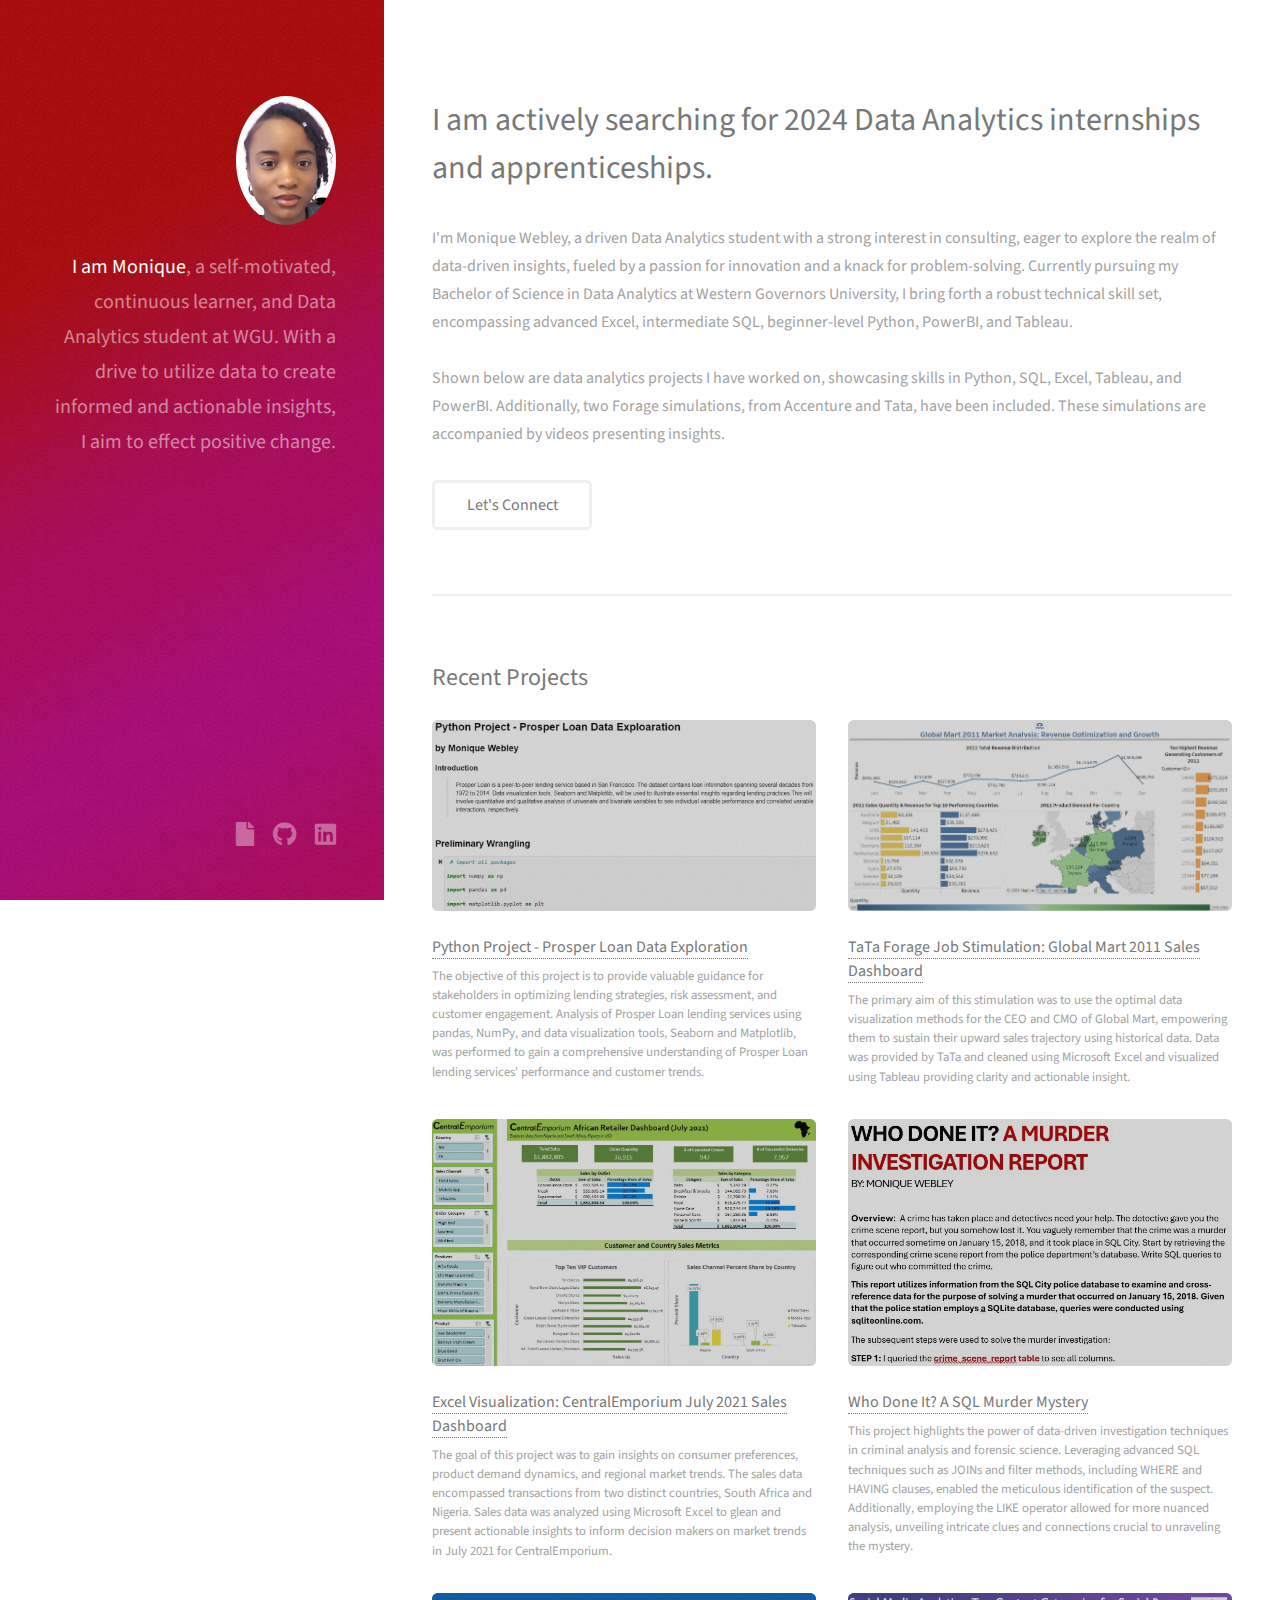
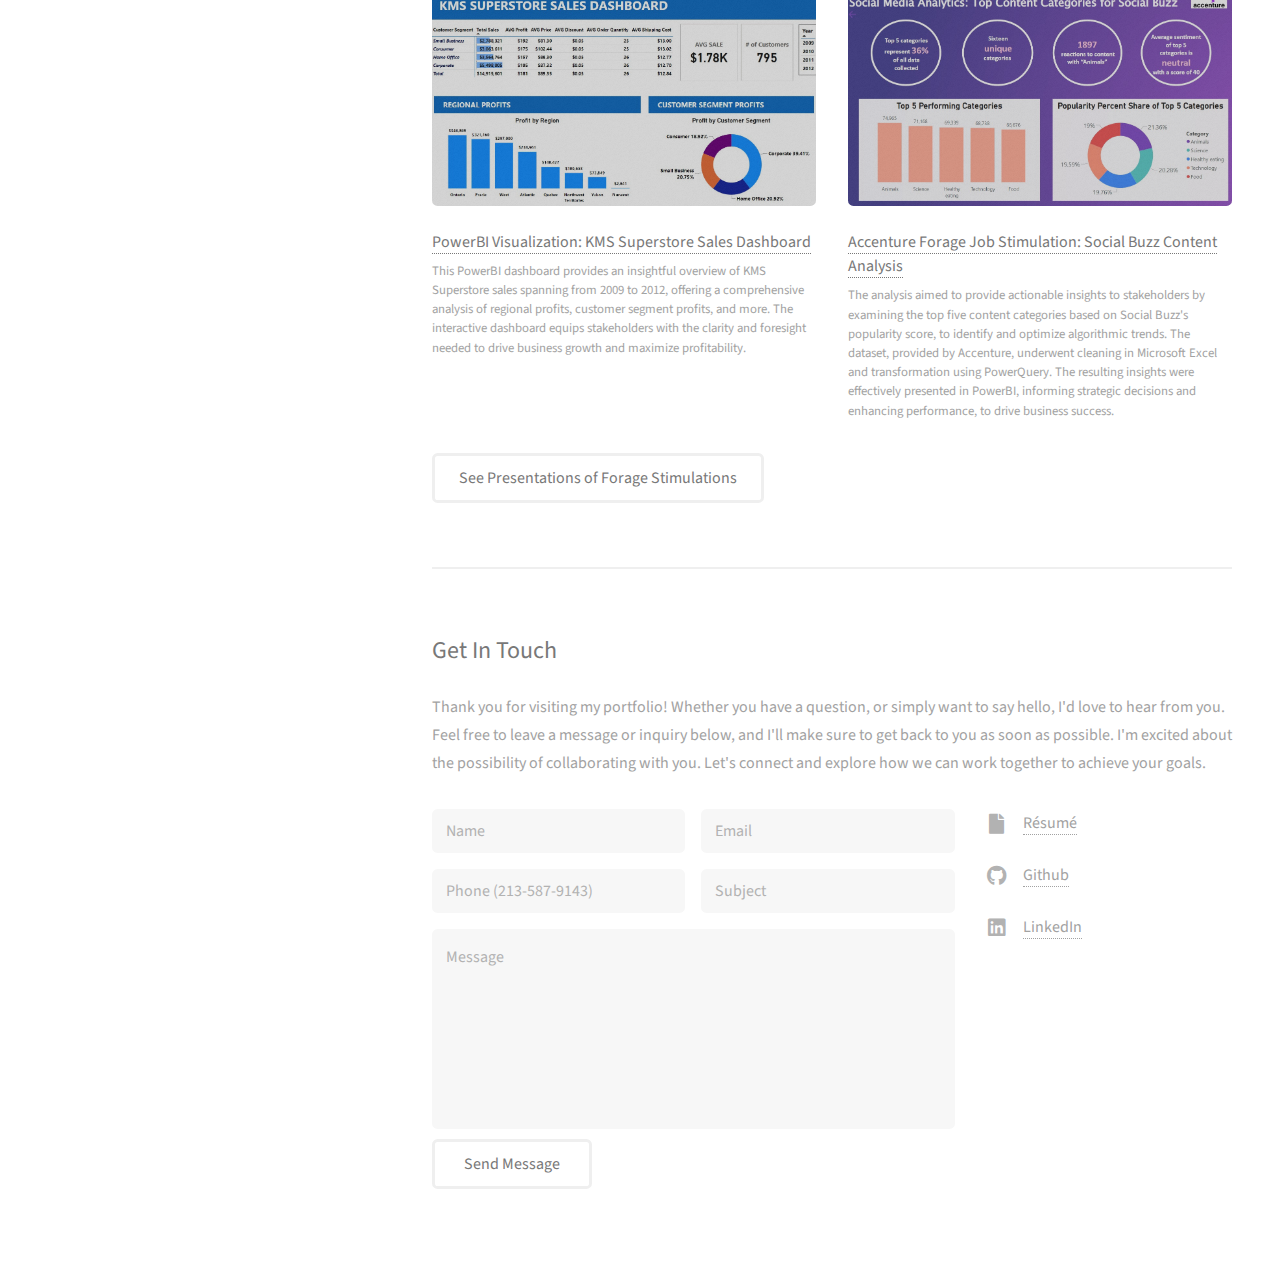
==== commit e529c4bd: "Add files via upload" ====
--- a/index.html
+++ b/index.html
@@ -23,7 +23,7 @@
 				<!-- One -->
 					<section id="one">
 						<header class="major">
-							<h2>I am actively searching for 2024 Data Analytics internships.<br />
+							<h2>I am actively searching for 2024 Data Analytics internships and apprenticeships.<br />
 							</h2>
 						</header>
 						<p>I'm Monique Webley, a driven Data Analytics student with a strong interest in consulting, eager to explore the realm of data-driven insights, fueled by a passion for innovation and a knack for problem-solving. Currently pursuing my Bachelor of Science in Data Analytics at Western Governors University, I bring forth a robust technical skill set, encompassing advanced Excel, intermediate SQL, beginner-level Python, PowerBI, and Tableau.<br />
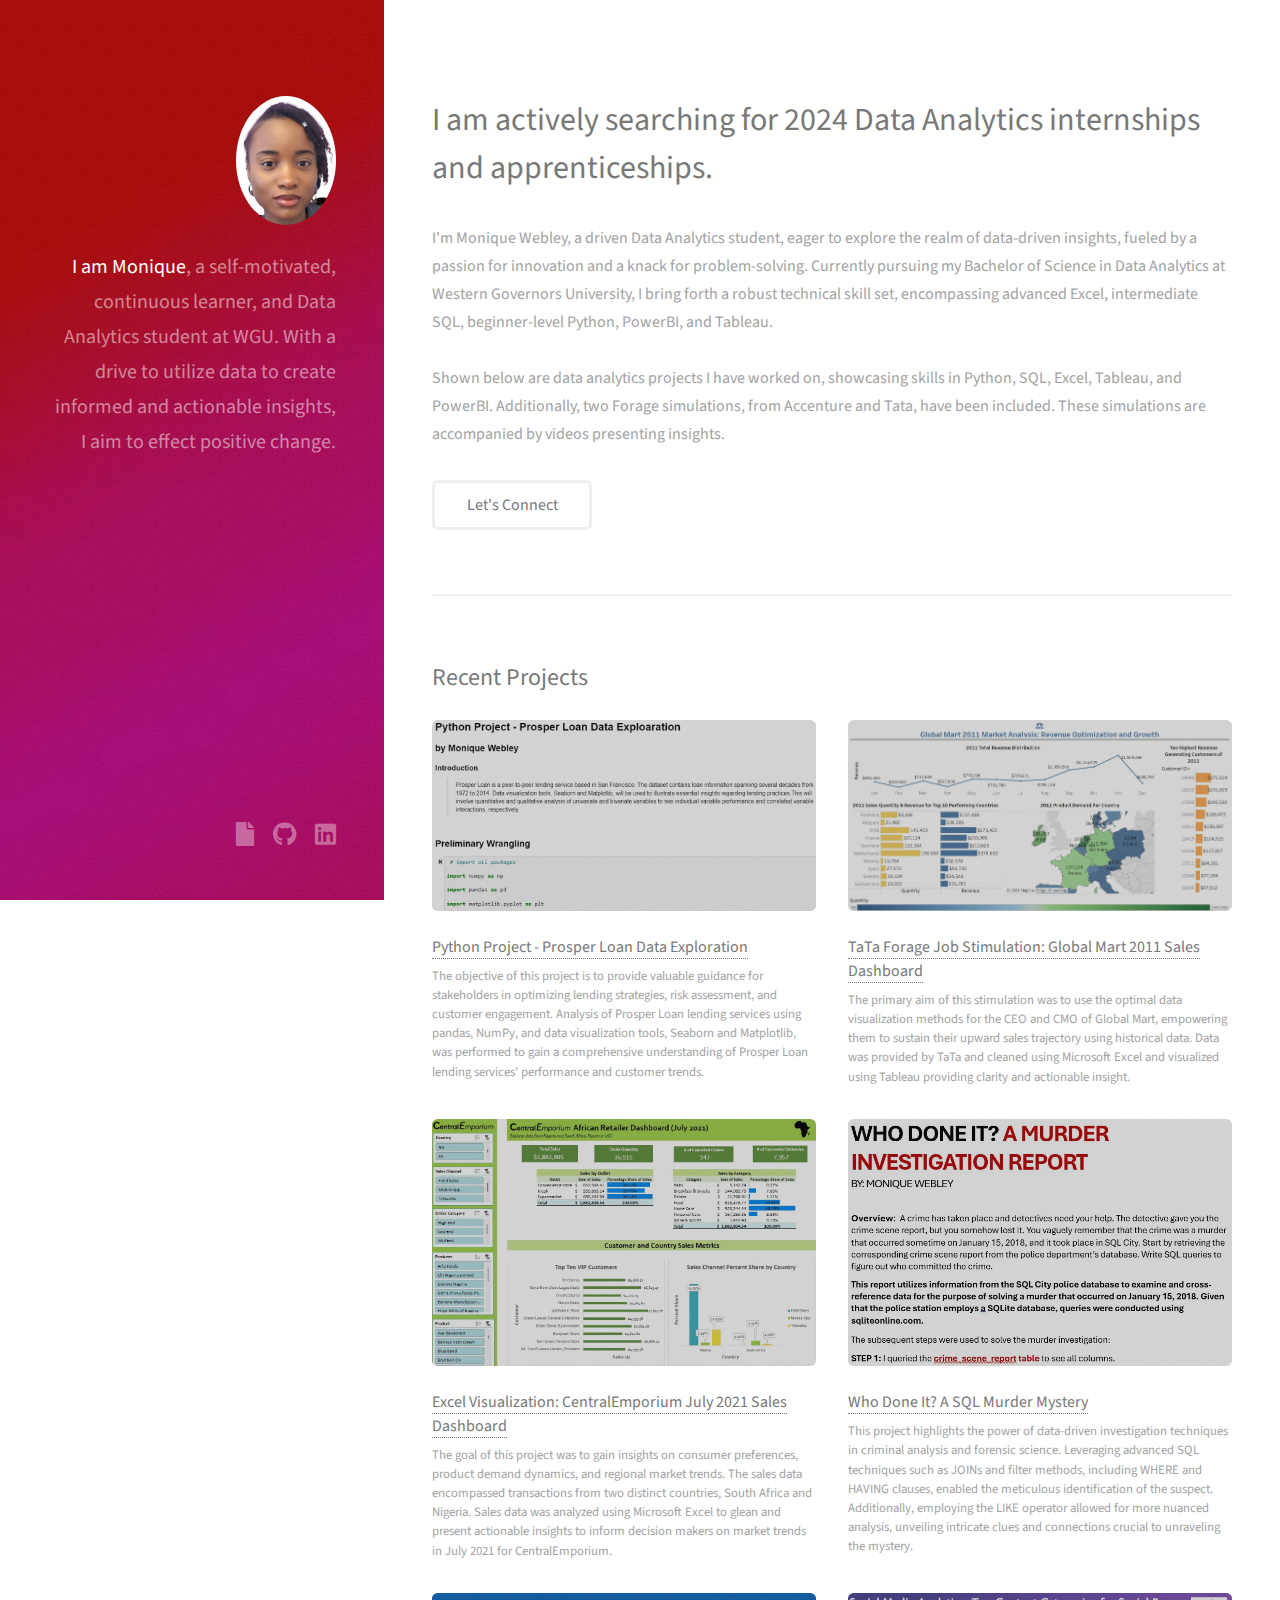
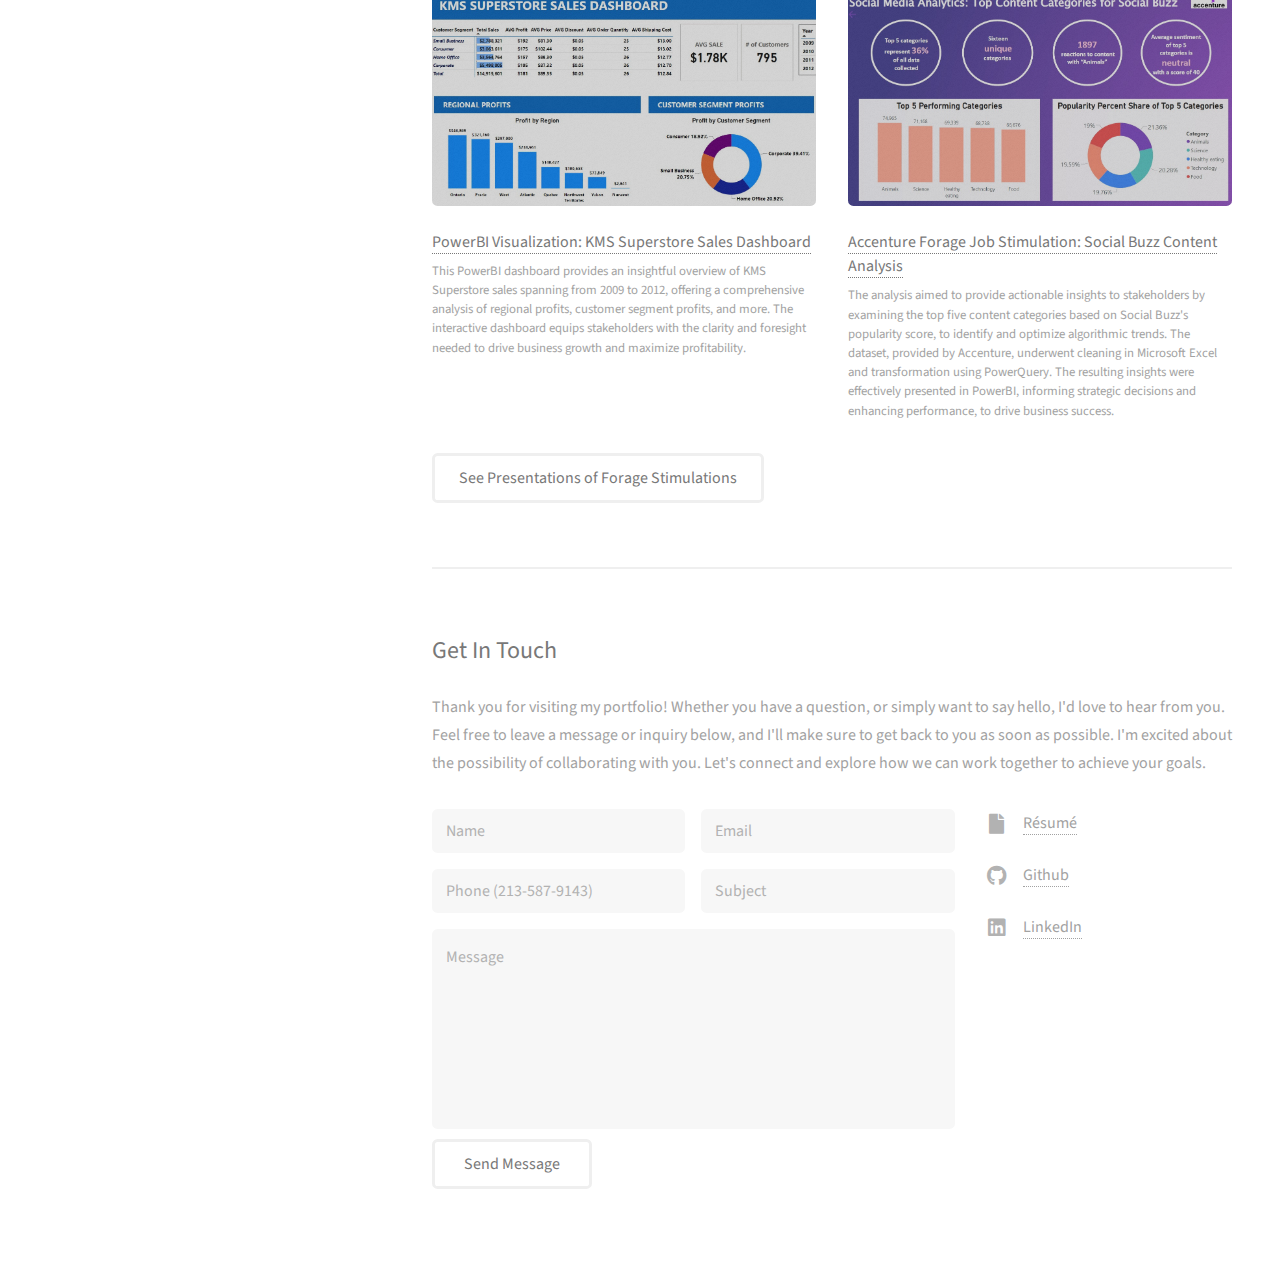
==== commit d6c50152: "Add files via upload" ====
--- a/index.html
+++ b/index.html
@@ -26,7 +26,7 @@
 							<h2>I am actively searching for 2024 Data Analytics internships and apprenticeships.<br />
 							</h2>
 						</header>
-						<p>I'm Monique Webley, a driven Data Analytics student with a strong interest in consulting, eager to explore the realm of data-driven insights, fueled by a passion for innovation and a knack for problem-solving. Currently pursuing my Bachelor of Science in Data Analytics at Western Governors University, I bring forth a robust technical skill set, encompassing advanced Excel, intermediate SQL, beginner-level Python, PowerBI, and Tableau.<br />
+						<p>I'm Monique Webley, a driven Data Analytics student, eager to explore the realm of data-driven insights, fueled by a passion for innovation and a knack for problem-solving. Currently pursuing my Bachelor of Science in Data Analytics at Western Governors University, I bring forth a robust technical skill set, encompassing advanced Excel, intermediate SQL, beginner-level Python, PowerBI, and Tableau.<br />
 							<!-- <br /> My recent externship as a ServiceNow NextGen System Administrator, which took place from September 2023 to December 2023, has honed my skills in enhancing user experience and productivity. My proficiency ranges from crafting application menus and forms to designing tables, lists, and workspaces. Additionally, I'm adept at developing user-friendly service catalogs and deploying flow automations for process optimization. Moreover, I've utilized ServiceNow to produce informative reports and set up notifications, facilitating quick and informed decision-making for teams. I am currently pursuing my CSA.<br /> -->
 							<br />Shown below are data analytics projects I have worked on, showcasing skills in Python, SQL, Excel, Tableau, and PowerBI. Additionally, two Forage simulations, from Accenture and Tata, have been included. These simulations are accompanied by videos presenting insights.</p>
 						<ul class="actions">
@@ -101,7 +101,7 @@
 							<ul class="labeled-icons">
 								<li>
 									<h3 class="icon solid fa-file"><span class="label">Resume</span></h3>
-									<a href="https://1drv.ms/b/s!Ai5uW_lFia-qsybch1HmX0IoNp6Y?e=AVlGy1" target="_blank">Résumé</a>
+									<a href="https://1drv.ms/b/s!Ai5uW_lFia-qsybch1HmX0IoNp6Y?e=DPg5wi" target="_blank">Résumé</a>
 								</li>
 								<li>
 									<h3 class="icon brands fa-github"><span class="label">Github</span></h3>
@@ -441,7 +441,7 @@
 			<footer id="footer">
 				<div class="inner">
 					<ul class="icons">
-						<li><a href="https://1drv.ms/b/s!Ai5uW_lFia-qsybch1HmX0IoNp6Y?e=AVlGy1" target="_blank" class="icon  solid fa-file"><span class="label">Resume</span></a></li>
+						<li><a href="https://1drv.ms/b/s!Ai5uW_lFia-qsybch1HmX0IoNp6Y?e=DPg5wi" target="_blank" class="icon  solid fa-file"><span class="label">Resume</span></a></li>
 						<li><a href="https://github.com/MWebley3?tab=repositories" target="_blank" class="icon brands fa-github"><span class="label">Github</span></a></li>
 						<li><a href="https://www.linkedin.com/in/webley/" target="_blank" class="icon brands fa-linkedin"><span class="label">LinkedIn</span></a></li>
 					</ul>
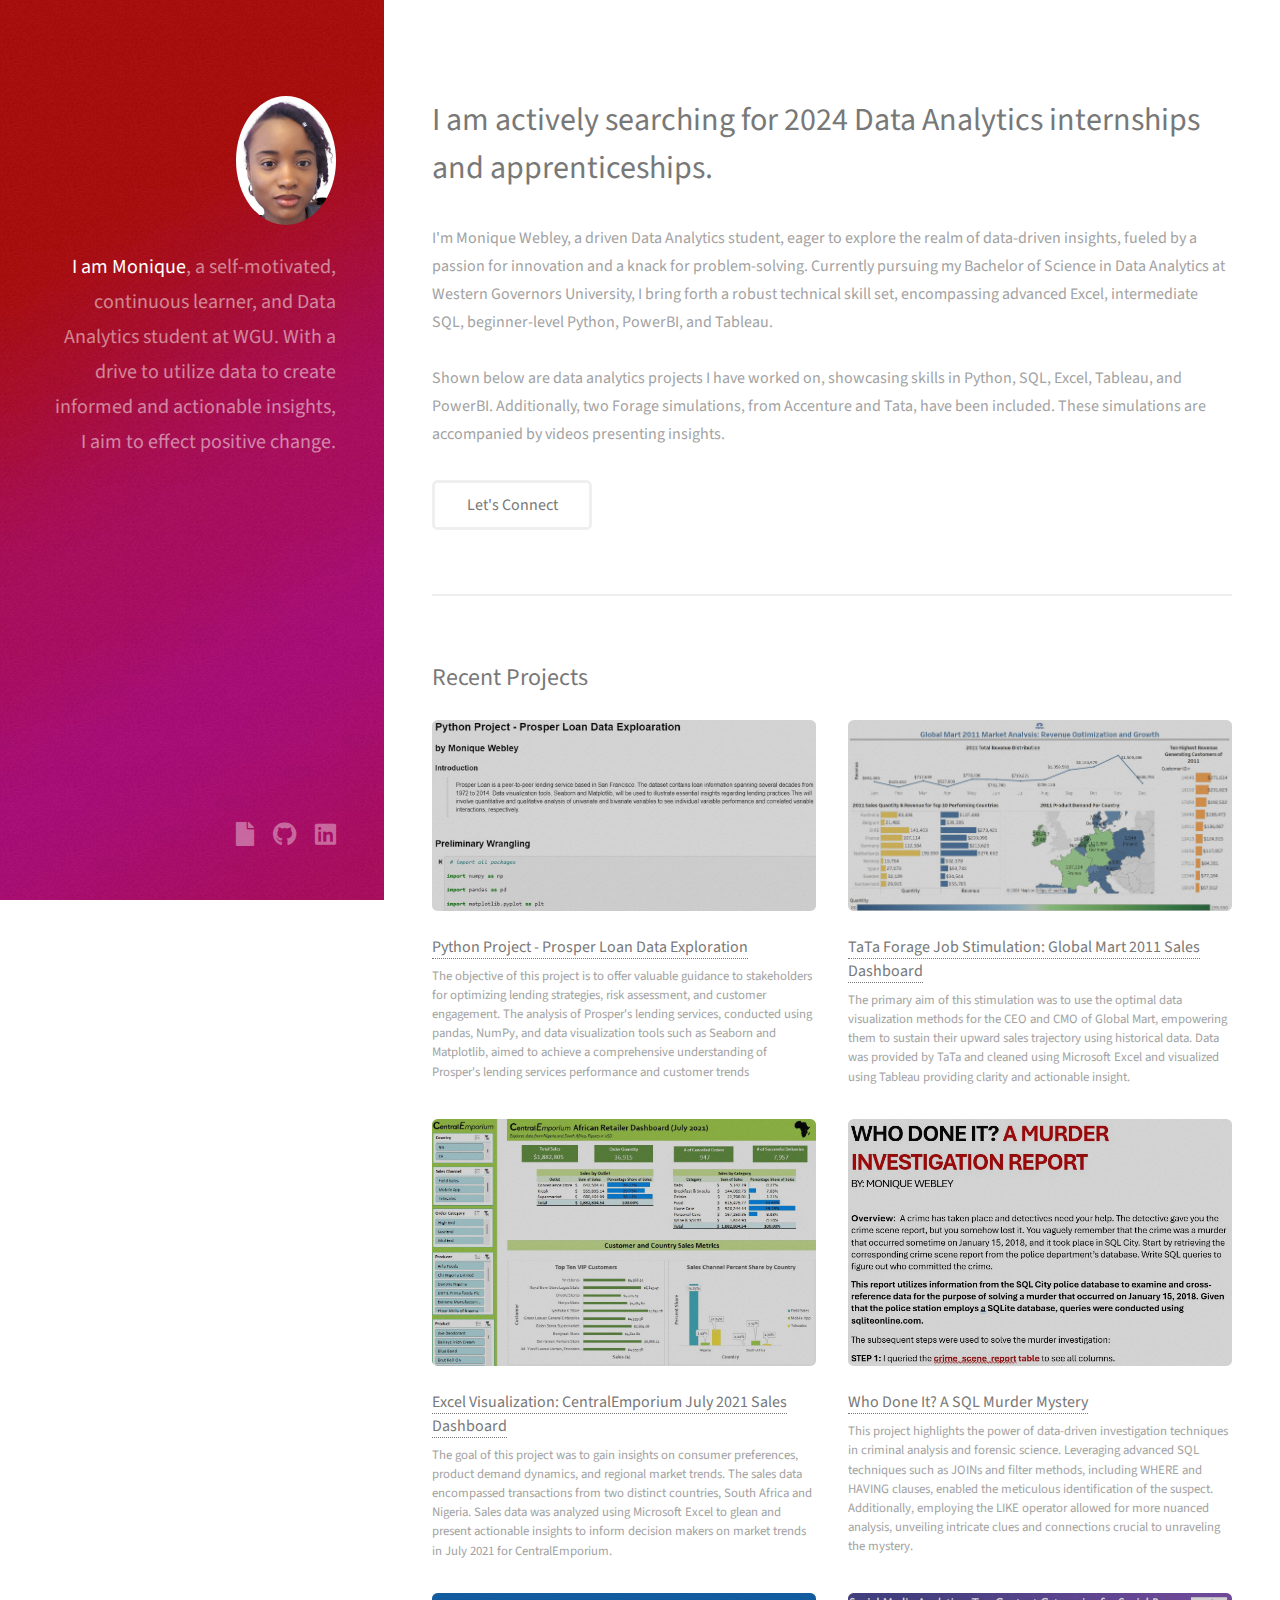
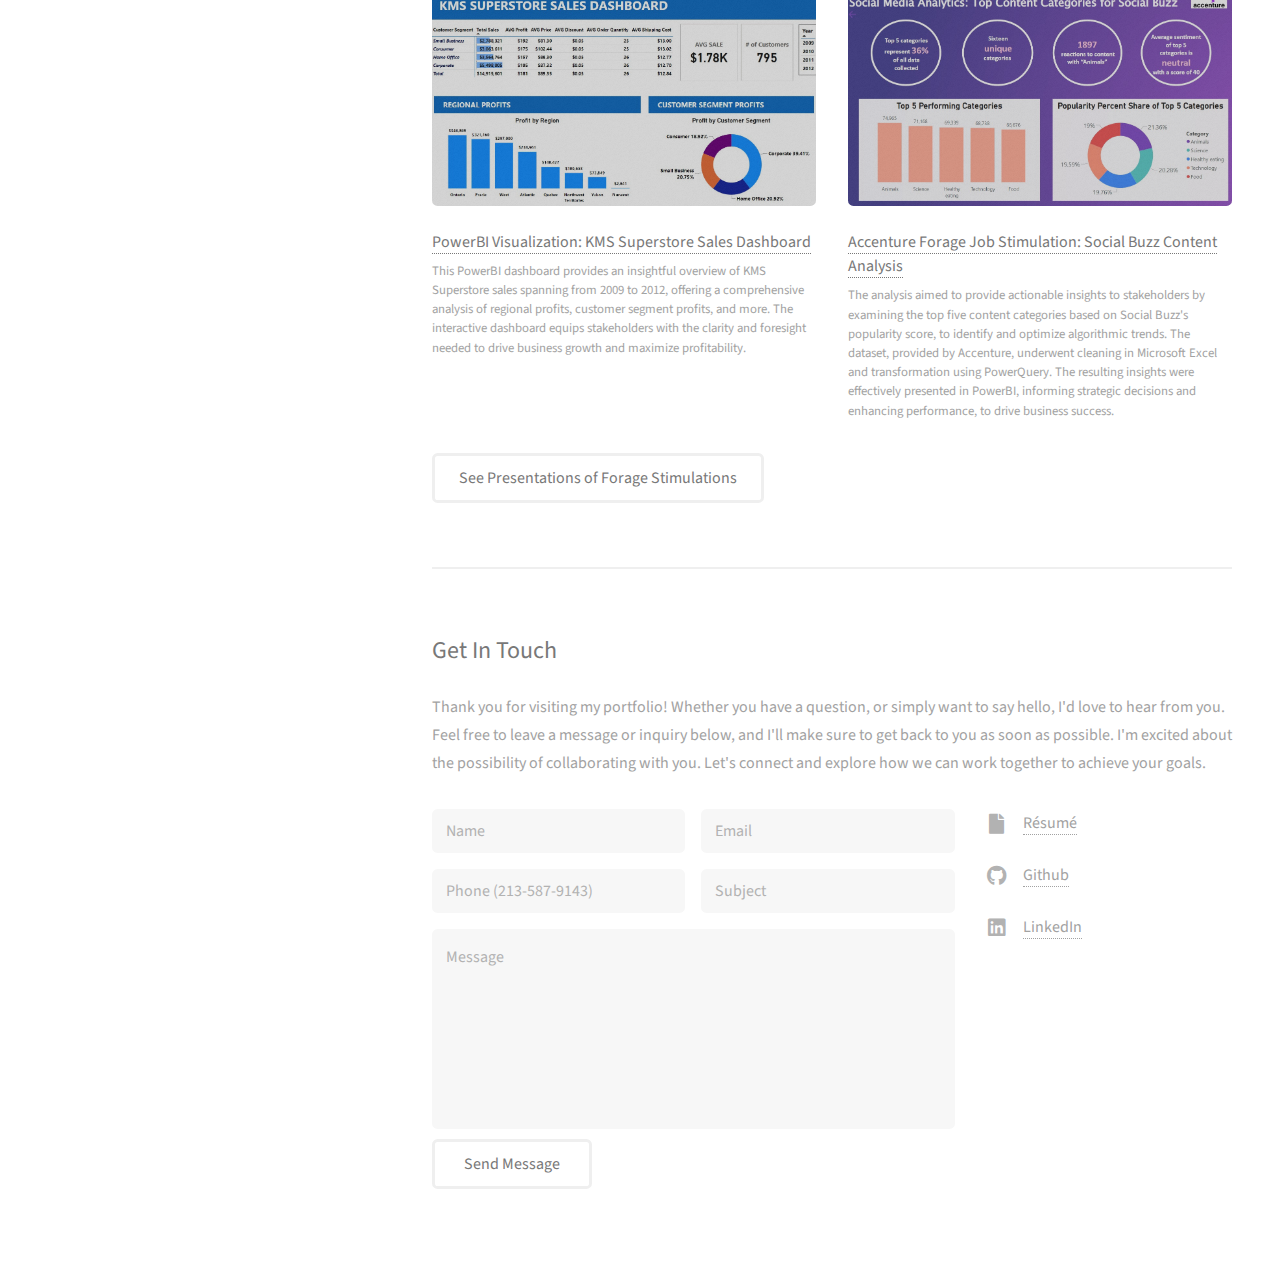
==== commit c0a805bc: "Add files via upload" ====
--- a/index.html
+++ b/index.html
@@ -41,7 +41,7 @@
 							<article class="col-6 col-12-xsmall work-item">
 								<a href="images/PythonScreenshot1.jpg" class="image fit thumb"><img src="images/PythonScreenshot1.jpg" alt="" /></a>
 								<h3><a href="https://github.com/MWebley3/Prosper_Loan/blob/main/Python_Prosper_Loan_Visualization.pdf" target="_blank">Python Project - Prosper Loan Data Exploration</a></h3>
-								<p> The objective of this project is to provide valuable guidance for stakeholders in optimizing lending strategies, risk assessment, and customer engagement. Analysis of Prosper Loan lending services using pandas, NumPy, and data visualization tools, Seaborn and Matplotlib, was performed to gain a comprehensive understanding of Prosper Loan lending services' performance and customer trends.</p>
+								<p> The objective of this project is to offer valuable guidance to stakeholders for optimizing lending strategies, risk assessment, and customer engagement. The analysis of Prosper's lending services, conducted using pandas, NumPy, and data visualization tools such as Seaborn and Matplotlib, aimed to achieve a comprehensive understanding of Prosper's lending services performance and customer trends</p>
 							</article>
 							<article class="col-6 col-12-xsmall work-item">
 								<a href="images/TaTa_Screenshot .jpg" class="image fit thumb"><img src="images/TaTa_Screenshot .jpg" alt="" /></a>
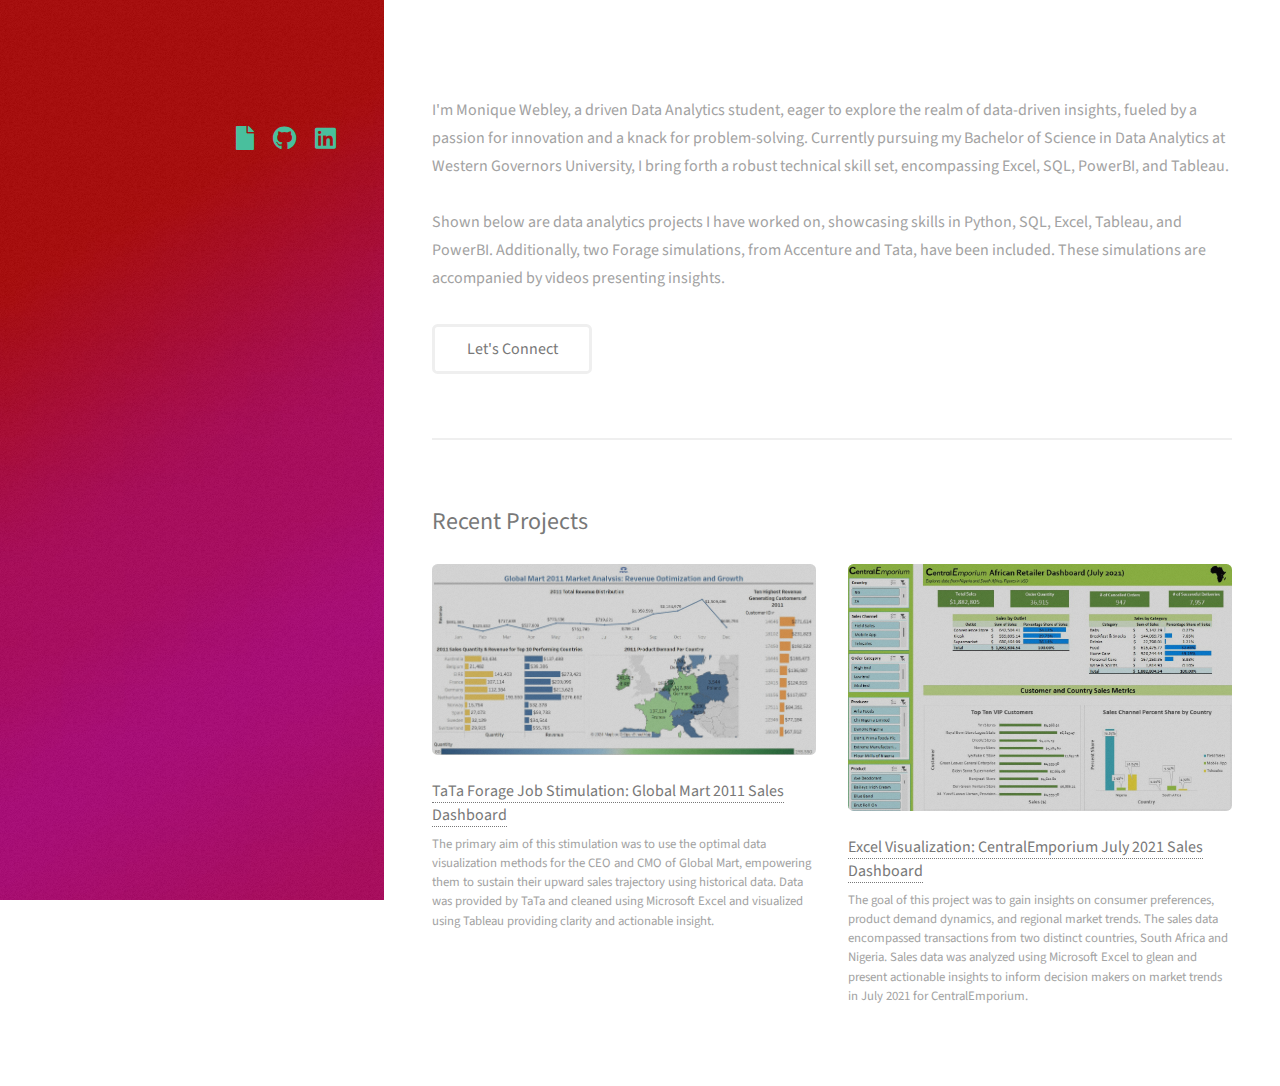
==== commit 865e931f: "Add files via upload" ====
--- a/index.html
+++ b/index.html
@@ -9,451 +9,46 @@
 	<body class="is-preload">
 
 		<!-- Header -->
-			<header id="header">
-				<div class="inner">
-					<a href="#" class="image avatar"><img src="images/P1.jpg" alt="" /></a>
-					<h1><strong>I am Monique</strong>, a self-motivated, continuous learner, and Data Analytics student at WGU.<br />
-						With a drive to utilize data to create informed and actionable insights, I aim to effect positive change.<br />
-				</div>
-			</header>
+		<header id="header">
+			<div class="inner">
+				<a href="#" class="image avatar"></a>
+				<ul class="icons">
+					<li><a href="https://1drv.ms/b/s!Ai5uW_lFia-qsybch1HmX0IoNp6Y?e=KT2vg7" target="_blank" class="icon solid fa-file"><span class="label">Resume</span></a></li>
+					<li><a href="https://github.com/MWebley3?tab=repositories" target="_blank" class="icon brands fa-github"><span class="label">Github</span></a></li>
+					<li><a href="https://www.linkedin.com/in/webley/" target="_blank" class="icon brands fa-linkedin"><span class="label">LinkedIn</span></a></li>
+				</ul>
+			</div>
+		</header>
 
 		<!-- Main -->
-			<div id="main">
+		<div id="main">
 
-				<!-- One -->
-					<section id="one">
-						<header class="major">
-							<h2>I am actively searching for 2024 Data Analytics internships and apprenticeships.<br />
-							</h2>
-						</header>
-						<p>I'm Monique Webley, a driven Data Analytics student, eager to explore the realm of data-driven insights, fueled by a passion for innovation and a knack for problem-solving. Currently pursuing my Bachelor of Science in Data Analytics at Western Governors University, I bring forth a robust technical skill set, encompassing advanced Excel, intermediate SQL, beginner-level Python, PowerBI, and Tableau.<br />
-							<!-- <br /> My recent externship as a ServiceNow NextGen System Administrator, which took place from September 2023 to December 2023, has honed my skills in enhancing user experience and productivity. My proficiency ranges from crafting application menus and forms to designing tables, lists, and workspaces. Additionally, I'm adept at developing user-friendly service catalogs and deploying flow automations for process optimization. Moreover, I've utilized ServiceNow to produce informative reports and set up notifications, facilitating quick and informed decision-making for teams. I am currently pursuing my CSA.<br /> -->
-							<br />Shown below are data analytics projects I have worked on, showcasing skills in Python, SQL, Excel, Tableau, and PowerBI. Additionally, two Forage simulations, from Accenture and Tata, have been included. These simulations are accompanied by videos presenting insights.</p>
-						<ul class="actions">
-							<li><a href="https://www.linkedin.com/in/webley/" target="_blank" class="button">Let's Connect</a></li>
-						</ul>
-					</section>
+			<!-- One -->
+			<section id="one">
+				<p>I'm Monique Webley, a driven Data Analytics student, eager to explore the realm of data-driven insights, fueled by a passion for innovation and a knack for problem-solving. Currently pursuing my Bachelor of Science in Data Analytics at Western Governors University, I bring forth a robust technical skill set, encompassing  Excel, SQL, PowerBI, and Tableau.<br />
+					<!-- <br /> My recent externship as a ServiceNow NextGen System Administrator, which took place from September 2023 to December 2023, has honed my skills in enhancing user experience and productivity. My proficiency ranges from crafting application menus and forms to designing tables, lists, and workspaces. Additionally, I'm adept at developing user-friendly service catalogs and deploying flow automations for process optimization. Moreover, I've utilized ServiceNow to produce informative reports and set up notifications, facilitating quick and informed decision-making for teams. I am currently pursuing my CSA.<br /> -->
+					<br />Shown below are data analytics projects I have worked on, showcasing skills in Python, SQL, Excel, Tableau, and PowerBI. Additionally, two Forage simulations, from Accenture and Tata, have been included. These simulations are accompanied by videos presenting insights.</p>
+				<ul class="actions">
+					<li><a href="https://www.linkedin.com/in/webley/" target="_blank" class="button">Let's Connect</a></li>
+				</ul>
+			</section>
 
-				<!-- Two -->
-					<section id="two">
-						<h2>Recent Projects</h2>
-						<div class="row">
-							<article class="col-6 col-12-xsmall work-item">
-								<a href="images/PythonScreenshot1.jpg" class="image fit thumb"><img src="images/PythonScreenshot1.jpg" alt="" /></a>
-								<h3><a href="https://github.com/MWebley3/Prosper_Loan/blob/main/Python_Prosper_Loan_Visualization.pdf" target="_blank">Python Project - Prosper Loan Data Exploration</a></h3>
-								<p> The objective of this project is to offer valuable guidance to stakeholders for optimizing lending strategies, risk assessment, and customer engagement. The analysis of Prosper's lending services, conducted using pandas, NumPy, and data visualization tools such as Seaborn and Matplotlib, aimed to achieve a comprehensive understanding of Prosper's lending services performance and customer trends</p>
-							</article>
-							<article class="col-6 col-12-xsmall work-item">
-								<a href="images/TaTa_Screenshot .jpg" class="image fit thumb"><img src="images/TaTa_Screenshot .jpg" alt="" /></a>
-								<h3><a href="https://www.novypro.com/project/tata-forage-job-stimulation-global-mart-2011-sales-dashboard" target="_blank">TaTa Forage Job Stimulation: Global Mart 2011 Sales Dashboard</a></h3>
-								<p>The primary aim of this stimulation was to use the optimal data visualization methods for the CEO and CMO of Global Mart, empowering them to sustain their upward sales trajectory using historical data. Data was provided by TaTa and cleaned using Microsoft Excel and visualized using Tableau providing clarity and actionable insight.</p>
-							</article>
-							<article class="col-6 col-12-xsmall work-item">
-								<a href="images/CE_Screenshot.jpg" class="image fit thumb"><img src="images/CE_Screenshot.jpg" alt="" /></a>
-								<h3><a href="https://www.novypro.com/project/centralemporium-july-2021-sales-dashboard-excel" target="_blank">Excel Visualization: CentralEmporium July 2021 Sales Dashboard</a></h3>
-								<p>The goal of this project was to gain insights on consumer preferences, product demand dynamics, and regional market trends.  The sales data encompassed transactions from two distinct countries, South Africa and Nigeria. Sales data was analyzed using Microsoft Excel to glean and present actionable insights to inform decision makers on market trends in July 2021 for CentralEmporium.</p>
-							</article>
-							<article class="col-6 col-12-xsmall work-item">
-								<a href="images/SQL_screenshot.jpg" class="image fit thumb"><img src="images/SQL_screenshot.jpg" alt="" /></a>
-								<h3><a href="https://github.com/MWebley3/Murder-Mystery/blob/main/WHO%20DONE%20IT.pdf" target="_blank">Who Done It? A SQL Murder Mystery</a></h3>
-								<p>This project highlights the power of data-driven investigation techniques in criminal analysis and forensic science. Leveraging advanced SQL techniques such as JOINs and filter methods, including WHERE and HAVING clauses, enabled the meticulous identification of the suspect. Additionally, employing the LIKE operator allowed for more nuanced analysis, unveiling intricate clues and connections crucial to unraveling the mystery.</p>
-							</article>
-							<article class="col-6 col-12-xsmall work-item">
-								<a href="images/KMS Sales.jpg" class="image fit thumb"><img src="images/KMS Sales.jpg" alt="" /></a>
-								<h3><a href="https://www.novypro.com/project/kms-superstore-sales-dashboard-3" target="_blank">PowerBI Visualization: KMS Superstore Sales Dashboard</a></h3>
-								<p>
-									This PowerBI dashboard provides an insightful overview of KMS Superstore sales spanning from 2009 to 2012, offering a comprehensive analysis of regional profits, customer segment profits, and more. The interactive dashboard equips stakeholders with the clarity and foresight needed to drive business growth and maximize profitability.</p>
-							</article>
-							<article class="col-6 col-12-xsmall work-item">
-								<a href="images/Accenture_Screenshot.jpg" class="image fit thumb"><img src="images/Accenture_Screenshot.jpg" alt="" /></a>
-								<h3><a href="https://www.novypro.com/project/accenture-forage-job-stimulation-social-buzz-content-analysis-power-bi" target="_blank">Accenture Forage Job Stimulation: Social Buzz Content Analysis</a></h3>
-								<p>The analysis aimed to provide actionable insights to stakeholders by examining the top five content categories based on Social Buzz's popularity score, to identify and optimize algorithmic trends. The dataset, provided by Accenture, underwent cleaning in Microsoft Excel and transformation using PowerQuery. The resulting insights were effectively presented in PowerBI, informing strategic decisions and enhancing performance, to drive business success.</p>
-							</article>
-						</div>
-						<ul class="actions">
-							<li><a href="https://www.youtube.com/watch?v=71NLvxNjGR0&list=PLyyk57UnXsVaEW81RJn83ux1ipItIvGQ1&index=1"target="_blank" class="button">See Presentations of Forage Stimulations</a></li>
-						</ul>
-					</section>
-
-				<!-- Three -->
-				<section id="three">
-					<h2>Get In Touch</h2>
-					<p>Thank you for visiting my portfolio! Whether you have a question, or simply want to say hello, I'd love to hear from you. Feel free to leave a message or inquiry below, and I'll make sure to get back to you as soon as possible. I'm excited about the possibility of collaborating with you. Let's connect and explore how we can work together to achieve your goals.</p>
-					<div class="row">
-						<div class="col-8 col-12-small">
-							<form id="contactForm" action="https://formsubmit.co/0f7941e73589ea922ca7a049c4414a92" method="POST">
-								<input type="hidden" name="_next" value="https://mwebley3.github.io//thanks.html">
-								<div class="row gtr-uniform gtr-50">
-									<div class="col-6 col-12-xsmall"><input type="text" name="name" id="name" placeholder="Name" required /></div>
-									<div class="col-6 col-12-xsmall"><input type="email" name="email" id="email" placeholder="Email" required /></div>
-									<div class="col-6 col-12-xsmall"><input type="text" name="phone" id="phone" placeholder="Phone (213-587-9143)" minlength="12" maxlength="12" required/></div>
-									<div class="col-6 col-12-xsmall"><input type="text" name="subject" id="subject" placeholder="Subject" required /></div>
-									<div class="col-12">
-										<textarea name="message" id="message" placeholder="Message" rows="4" style="width: 100%; height: 200px;" required></textarea>
-									</div>
-								</div>
-								<ul class="actions" style="margin-top: 10px;">
-									<li><input type="submit" value="Send Message" /></li>
-								</ul>
-							</form>
-						</div>
-						<div class="col-4 col-12-small">
-							<ul class="labeled-icons">
-								<li>
-									<h3 class="icon solid fa-file"><span class="label">Resume</span></h3>
-									<a href="https://1drv.ms/b/s!Ai5uW_lFia-qsybch1HmX0IoNp6Y?e=DPg5wi" target="_blank">Résumé</a>
-								</li>
-								<li>
-									<h3 class="icon brands fa-github"><span class="label">Github</span></h3>
-									<a href="https://github.com/MWebley3?tab=repositories" target="_blank">Github</a> 
-								</li>
-								<li>
-									<h3 class="icon brands fa-linkedin"><span class="label">LinkedIn</span></h3>
-									<a href="https://www.linkedin.com/in/webley/" target="_blank">LinkedIn</a>
-								</li>
-							</ul>
-						</div>
-					</div>
-				</section>
-				
-
-				<!-- Four -->
-				<!--
-					<section id="four">
-						<h2>Elements</h2>
-
-						<section>
-							<h4>Text</h4>
-							<p>This is <b>bold</b> and this is <strong>strong</strong>. This is <i>italic</i> and this is <em>emphasized</em>.
-							This is <sup>superscript</sup> text and this is <sub>subscript</sub> text.
-							This is <u>underlined</u> and this is code: <code>for (;;) { ... }</code>. Finally, <a href="#">this is a link</a>.</p>
-							<hr />
-							<header>
-								<h4>Heading with a Subtitle</h4>
-								<p>Lorem ipsum dolor sit amet nullam id egestas urna aliquam</p>
-							</header>
-							<p>Nunc lacinia ante nunc ac lobortis. Interdum adipiscing gravida odio porttitor sem non mi integer non faucibus ornare mi ut ante amet placerat aliquet. Volutpat eu sed ante lacinia sapien lorem accumsan varius montes viverra nibh in adipiscing blandit tempus accumsan.</p>
-							<header>
-								<h5>Heading with a Subtitle</h5>
-								<p>Lorem ipsum dolor sit amet nullam id egestas urna aliquam</p>
-							</header>
-							<p>Nunc lacinia ante nunc ac lobortis. Interdum adipiscing gravida odio porttitor sem non mi integer non faucibus ornare mi ut ante amet placerat aliquet. Volutpat eu sed ante lacinia sapien lorem accumsan varius montes viverra nibh in adipiscing blandit tempus accumsan.</p>
-							<hr />
-							<h2>Heading Level 2</h2>
-							<h3>Heading Level 3</h3>
-							<h4>Heading Level 4</h4>
-							<h5>Heading Level 5</h5>
-							<h6>Heading Level 6</h6>
-							<hr />
-							<h5>Blockquote</h5>
-							<blockquote>Fringilla nisl. Donec accumsan interdum nisi, quis tincidunt felis sagittis eget tempus euismod. Vestibulum ante ipsum primis in faucibus vestibulum. Blandit adipiscing eu felis iaculis volutpat ac adipiscing accumsan faucibus. Vestibulum ante ipsum primis in faucibus lorem ipsum dolor sit amet nullam adipiscing eu felis.</blockquote>
-							<h5>Preformatted</h5>
-							<pre><code>i = 0;
-
-while (!deck.isInOrder()) {
-print 'Iteration ' + i;
-deck.shuffle();
-i++;
-}
-
-print 'It took ' + i + ' iterations to sort the deck.';</code></pre>
-						</section>
-
-						<section>
-							<h4>Lists</h4>
-							<div class="row">
-								<div class="col-6 col-12-xsmall">
-									<h5>Unordered</h5>
-									<ul>
-										<li>Dolor pulvinar etiam magna etiam.</li>
-										<li>Sagittis adipiscing lorem eleifend.</li>
-										<li>Felis enim feugiat dolore viverra.</li>
-									</ul>
-									<h5>Alternate</h5>
-									<ul class="alt">
-										<li>Dolor pulvinar etiam magna etiam.</li>
-										<li>Sagittis adipiscing lorem eleifend.</li>
-										<li>Felis enim feugiat dolore viverra.</li>
-									</ul>
-								</div>
-								<div class="col-6 col-12-xsmall">
-									<h5>Ordered</h5>
-									<ol>
-										<li>Dolor pulvinar etiam magna etiam.</li>
-										<li>Etiam vel felis at lorem sed viverra.</li>
-										<li>Felis enim feugiat dolore viverra.</li>
-										<li>Dolor pulvinar etiam magna etiam.</li>
-										<li>Etiam vel felis at lorem sed viverra.</li>
-										<li>Felis enim feugiat dolore viverra.</li>
-									</ol>
-									<h5>Icons</h5>
-									<ul class="icons">
-										<li><a href="#" class="icon brands fa-twitter"><span class="label">Twitter</span></a></li>
-										<li><a href="#" class="icon brands fa-facebook-f"><span class="label">Facebook</span></a></li>
-										<li><a href="#" class="icon brands fa-instagram"><span class="label">Instagram</span></a></li>
-										<li><a href="#" class="icon brands fa-github"><span class="label">Github</span></a></li>
-										<li><a href="#" class="icon brands fa-dribbble"><span class="label">Dribbble</span></a></li>
-										<li><a href="#" class="icon brands fa-tumblr"><span class="label">Tumblr</span></a></li>
-									</ul>
-								</div>
-							</div>
-							<h5>Actions</h5>
-							<ul class="actions">
-								<li><a href="#" class="button primary">Default</a></li>
-								<li><a href="#" class="button">Default</a></li>
-							</ul>
-							<ul class="actions small">
-								<li><a href="#" class="button primary small">Small</a></li>
-								<li><a href="#" class="button small">Small</a></li>
-							</ul>
-							<div class="row">
-								<div class="col-6 col-12-small">
-									<ul class="actions stacked">
-										<li><a href="#" class="button primary">Default</a></li>
-										<li><a href="#" class="button">Default</a></li>
-									</ul>
-								</div>
-								<div class="col-6 col-12-small">
-									<ul class="actions stacked">
-										<li><a href="#" class="button primary small">Small</a></li>
-										<li><a href="#" class="button small">Small</a></li>
-									</ul>
-								</div>
-								<div class="col-6 col-12-small">
-									<ul class="actions stacked">
-										<li><a href="#" class="button primary fit">Default</a></li>
-										<li><a href="#" class="button fit">Default</a></li>
-									</ul>
-								</div>
-								<div class="col-6 col-12-small">
-									<ul class="actions stacked">
-										<li><a href="#" class="button primary small fit">Small</a></li>
-										<li><a href="#" class="button small fit">Small</a></li>
-									</ul>
-								</div>
-							</div>
-						</section>
-
-						<section>
-							<h4>Table</h4>
-							<h5>Default</h5>
-							<div class="table-wrapper">
-								<table>
-									<thead>
-										<tr>
-											<th>Name</th>
-											<th>Description</th>
-											<th>Price</th>
-										</tr>
-									</thead>
-									<tbody>
-										<tr>
-											<td>Item One</td>
-											<td>Ante turpis integer aliquet porttitor.</td>
-											<td>29.99</td>
-										</tr>
-										<tr>
-											<td>Item Two</td>
-											<td>Vis ac commodo adipiscing arcu aliquet.</td>
-											<td>19.99</td>
-										</tr>
-										<tr>
-											<td>Item Three</td>
-											<td> Morbi faucibus arcu accumsan lorem.</td>
-											<td>29.99</td>
-										</tr>
-										<tr>
-											<td>Item Four</td>
-											<td>Vitae integer tempus condimentum.</td>
-											<td>19.99</td>
-										</tr>
-										<tr>
-											<td>Item Five</td>
-											<td>Ante turpis integer aliquet porttitor.</td>
-											<td>29.99</td>
-										</tr>
-									</tbody>
-									<tfoot>
-										<tr>
-											<td colspan="2"></td>
-											<td>100.00</td>
-										</tr>
-									</tfoot>
-								</table>
-							</div>
-
-							<h5>Alternate</h5>
-							<div class="table-wrapper">
-								<table class="alt">
-									<thead>
-										<tr>
-											<th>Name</th>
-											<th>Description</th>
-											<th>Price</th>
-										</tr>
-									</thead>
-									<tbody>
-										<tr>
-											<td>Item One</td>
-											<td>Ante turpis integer aliquet porttitor.</td>
-											<td>29.99</td>
-										</tr>
-										<tr>
-											<td>Item Two</td>
-											<td>Vis ac commodo adipiscing arcu aliquet.</td>
-											<td>19.99</td>
-										</tr>
-										<tr>
-											<td>Item Three</td>
-											<td> Morbi faucibus arcu accumsan lorem.</td>
-											<td>29.99</td>
-										</tr>
-										<tr>
-											<td>Item Four</td>
-											<td>Vitae integer tempus condimentum.</td>
-											<td>19.99</td>
-										</tr>
-										<tr>
-											<td>Item Five</td>
-											<td>Ante turpis integer aliquet porttitor.</td>
-											<td>29.99</td>
-										</tr>
-									</tbody>
-									<tfoot>
-										<tr>
-											<td colspan="2"></td>
-											<td>100.00</td>
-										</tr>
-									</tfoot>
-								</table>
-							</div>
-						</section>
-
-						<section>
-							<h4>Buttons</h4>
-							<ul class="actions">
-								<li><a href="#" class="button primary">Primary</a></li>
-								<li><a href="#" class="button">Default</a></li>
-							</ul>
-							<ul class="actions">
-								<li><a href="#" class="button large">Large</a></li>
-								<li><a href="#" class="button">Default</a></li>
-								<li><a href="#" class="button small">Small</a></li>
-							</ul>
-							<ul class="actions fit">
-								<li><a href="#" class="button primary fit">Fit</a></li>
-								<li><a href="#" class="button fit">Fit</a></li>
-							</ul>
-							<ul class="actions fit small">
-								<li><a href="#" class="button primary fit small">Fit + Small</a></li>
-								<li><a href="#" class="button fit small">Fit + Small</a></li>
-							</ul>
-							<ul class="actions">
-								<li><a href="#" class="button primary icon solid fa-download">Icon</a></li>
-								<li><a href="#" class="button icon solid fa-download">Icon</a></li>
-							</ul>
-							<ul class="actions">
-								<li><span class="button primary disabled">Primary</span></li>
-								<li><span class="button disabled">Default</span></li>
-							</ul>
-						</section>
-
-						<section>
-							<h4>Form</h4>
-							<form method="post" action="#">
-								<div class="row gtr-uniform gtr-50">
-									<div class="col-6 col-12-xsmall">
-										<input type="text" name="demo-name" id="demo-name" value="" placeholder="Name" />
-									</div>
-									<div class="col-6 col-12-xsmall">
-										<input type="email" name="demo-email" id="demo-email" value="" placeholder="Email" />
-									</div>
-									<div class="col-12">
-										<select name="demo-category" id="demo-category">
-											<option value="">- Category -</option>
-											<option value="1">Manufacturing</option>
-											<option value="1">Shipping</option>
-											<option value="1">Administration</option>
-											<option value="1">Human Resources</option>
-										</select>
-									</div>
-									<div class="col-4 col-12-small">
-										<input type="radio" id="demo-priority-low" name="demo-priority" checked>
-										<label for="demo-priority-low">Low Priority</label>
-									</div>
-									<div class="col-4 col-12-small">
-										<input type="radio" id="demo-priority-normal" name="demo-priority">
-										<label for="demo-priority-normal">Normal Priority</label>
-									</div>
-									<div class="col-4 col-12-small">
-										<input type="radio" id="demo-priority-high" name="demo-priority">
-										<label for="demo-priority-high">High Priority</label>
-									</div>
-									<div class="col-6 col-12-small">
-										<input type="checkbox" id="demo-copy" name="demo-copy">
-										<label for="demo-copy">Email me a copy of this message</label>
-									</div>
-									<div class="col-6 col-12-small">
-										<input type="checkbox" id="demo-human" name="demo-human" checked>
-										<label for="demo-human">I am a human and not a robot</label>
-									</div>
-									<div class="col-12">
-										<textarea name="demo-message" id="demo-message" placeholder="Enter your message" rows="6"></textarea>
-									</div>
-									<div class="col-12">
-										<ul class="actions">
-											<li><input type="submit" value="Send Message" class="primary" /></li>
-											<li><input type="reset" value="Reset" /></li>
-										</ul>
-									</div>
-								</div>
-							</form>
-						</section>
-
-						<section>
-							<h4>Image</h4>
-							<h5>Fit</h5>
-							<div class="box alt">
-								<div class="row gtr-50 gtr-uniform">
-									<div class="col-12"><span class="image fit"><img src="images/fulls/05.jpg" alt="" /></span></div>
-									<div class="col-4"><span class="image fit"><img src="images/thumbs/01.jpg" alt="" /></span></div>
-									<div class="col-4"><span class="image fit"><img src="images/thumbs/02.jpg" alt="" /></span></div>
-									<div class="col-4"><span class="image fit"><img src="images/thumbs/03.jpg" alt="" /></span></div>
-									<div class="col-4"><span class="image fit"><img src="images/thumbs/04.jpg" alt="" /></span></div>
-									<div class="col-4"><span class="image fit"><img src="images/thumbs/05.jpg" alt="" /></span></div>
-									<div class="col-4"><span class="image fit"><img src="images/thumbs/06.jpg" alt="" /></span></div>
-									<div class="col-4"><span class="image fit"><img src="images/thumbs/03.jpg" alt="" /></span></div>
-									<div class="col-4"><span class="image fit"><img src="images/thumbs/02.jpg" alt="" /></span></div>
-									<div class="col-4"><span class="image fit"><img src="images/thumbs/01.jpg" alt="" /></span></div>
-								</div>
-							</div>
-							<h5>Left &amp; Right</h5>
-							<p><span class="image left"><img src="images/avatar.jpg" alt="" /></span>Fringilla nisl. Donec accumsan interdum nisi, quis tincidunt felis sagittis eget. tempus euismod. Vestibulum ante ipsum primis in faucibus vestibulum. Blandit adipiscing eu felis iaculis volutpat ac adipiscing accumsan eu faucibus. Integer ac pellentesque praesent tincidunt felis sagittis eget. tempus euismod. Vestibulum ante ipsum primis in faucibus vestibulum. Blandit adipiscing eu felis iaculis volutpat ac adipiscing accumsan eu faucibus. Integer ac pellentesque praesent. Donec accumsan interdum nisi, quis tincidunt felis sagittis eget. tempus euismod. Vestibulum ante ipsum primis in faucibus vestibulum. Blandit adipiscing eu felis iaculis volutpat ac adipiscing accumsan eu faucibus. Integer ac pellentesque praesent tincidunt felis sagittis eget. tempus euismod. Vestibulum ante ipsum primis in faucibus vestibulum. Blandit adipiscing eu felis iaculis volutpat ac adipiscing accumsan eu faucibus. Integer ac pellentesque praesent.</p>
-							<p><span class="image right"><img src="images/avatar.jpg" alt="" /></span>Fringilla nisl. Donec accumsan interdum nisi, quis tincidunt felis sagittis eget. tempus euismod. Vestibulum ante ipsum primis in faucibus vestibulum. Blandit adipiscing eu felis iaculis volutpat ac adipiscing accumsan eu faucibus. Integer ac pellentesque praesent tincidunt felis sagittis eget. tempus euismod. Vestibulum ante ipsum primis in faucibus vestibulum. Blandit adipiscing eu felis iaculis volutpat ac adipiscing accumsan eu faucibus. Integer ac pellentesque praesent. Donec accumsan interdum nisi, quis tincidunt felis sagittis eget. tempus euismod. Vestibulum ante ipsum primis in faucibus vestibulum. Blandit adipiscing eu felis iaculis volutpat ac adipiscing accumsan eu faucibus. Integer ac pellentesque praesent tincidunt felis sagittis eget. tempus euismod. Vestibulum ante ipsum primis in faucibus vestibulum. Blandit adipiscing eu felis iaculis volutpat ac adipiscing accumsan eu faucibus. Integer ac pellentesque praesent.</p>
-						</section>
-
-					</section>
-				-->
-
-			</div>
-
-		<!-- Footer -->
-			<footer id="footer">
-				<div class="inner">
-					<ul class="icons">
-						<li><a href="https://1drv.ms/b/s!Ai5uW_lFia-qsybch1HmX0IoNp6Y?e=DPg5wi" target="_blank" class="icon  solid fa-file"><span class="label">Resume</span></a></li>
-						<li><a href="https://github.com/MWebley3?tab=repositories" target="_blank" class="icon brands fa-github"><span class="label">Github</span></a></li>
-						<li><a href="https://www.linkedin.com/in/webley/" target="_blank" class="icon brands fa-linkedin"><span class="label">LinkedIn</span></a></li>
-					</ul>
-				</div>
-			</footer>
-
-		<!-- Scripts -->
-			<script src="assets/js/jquery.min.js"></script>
-			<script src="assets/js/jquery.poptrox.min.js"></script>
-			<script src="assets/js/browser.min.js"></script>
-			<script src="assets/js/breakpoints.min.js"></script>
-			<script src="assets/js/util.js"></script>
-			<script src="assets/js/main.js"></script>
-	</body>
-</html>+			<!-- Two -->
+			<section id="two">
+				<h2>Recent Projects</h2>
+				<div class="row">
+					<!-- <article class="col-6 col-12-xsmall work-item">
+						<a href="images/PythonScreenshot1.jpg" class="image fit thumb"><img src="images/PythonScreenshot1.jpg" alt="" /></a>
+						<h3><a href="https://github.com/MWebley3/Prosper_Loan/blob/main/Python_Prosper_Loan_Visualization.pdf" target="_blank">Python Project - Prosper Loan Data Exploration</a></h3>
+						<p> The objective of this project is to offer valuable guidance to stakeholders for optimizing lending strategies, risk assessment, and customer engagement. The analysis of Prosper's lending services, conducted using pandas, NumPy, and data visualization tools such as Seaborn and Matplotlib, aimed to achieve a comprehensive understanding of Prosper's lending services performance and customer trends</p>
+					</article> -->
+					<article class="col-6 col-12-xsmall work-item">
+						<a href="images/TaTa_Screenshot .jpg" class="image fit thumb"><img src="images/TaTa_Screenshot .jpg" alt="" /></a>
+						<h3><a href="https://www.novypro.com/project/tata-forage-job-stimulation-global-mart-2011-sales-dashboard" target="_blank">TaTa Forage Job Stimulation: Global Mart 2011 Sales Dashboard</a></h3>
+						<p>The primary aim of this stimulation was to use the optimal data visualization methods for the CEO and CMO of Global Mart, empowering them to sustain their upward sales trajectory using historical data. Data was provided by TaTa and cleaned using Microsoft Excel and visualized using Tableau providing clarity and actionable insight.</p>
+					</article>
+					<article class="col-6 col-12-xsmall work-item">
+						<a href="images/CE_Screenshot.jpg" class="image fit thumb"><img src="images/CE_Screenshot.jpg" alt="" /></a>
+						<h3><a href="https://www.novypro.com/project/centralemporium-july-2021-sales-dashboard-excel" target="_blank">Excel Visualization: CentralEmporium July 2021 Sales Dashboard</a></h3>
+						<p>The goal of this project was to gain insights on consumer preferences, product demand dynamics, and regional market trends.  The sales data encompassed transactions from two distinct countries, South Africa and Nigeria. Sales data was analyzed using Microsoft Excel to glean and present actionable insights to inform decision makers on market trends in July 2021 for CentralEmporium.</p>
+					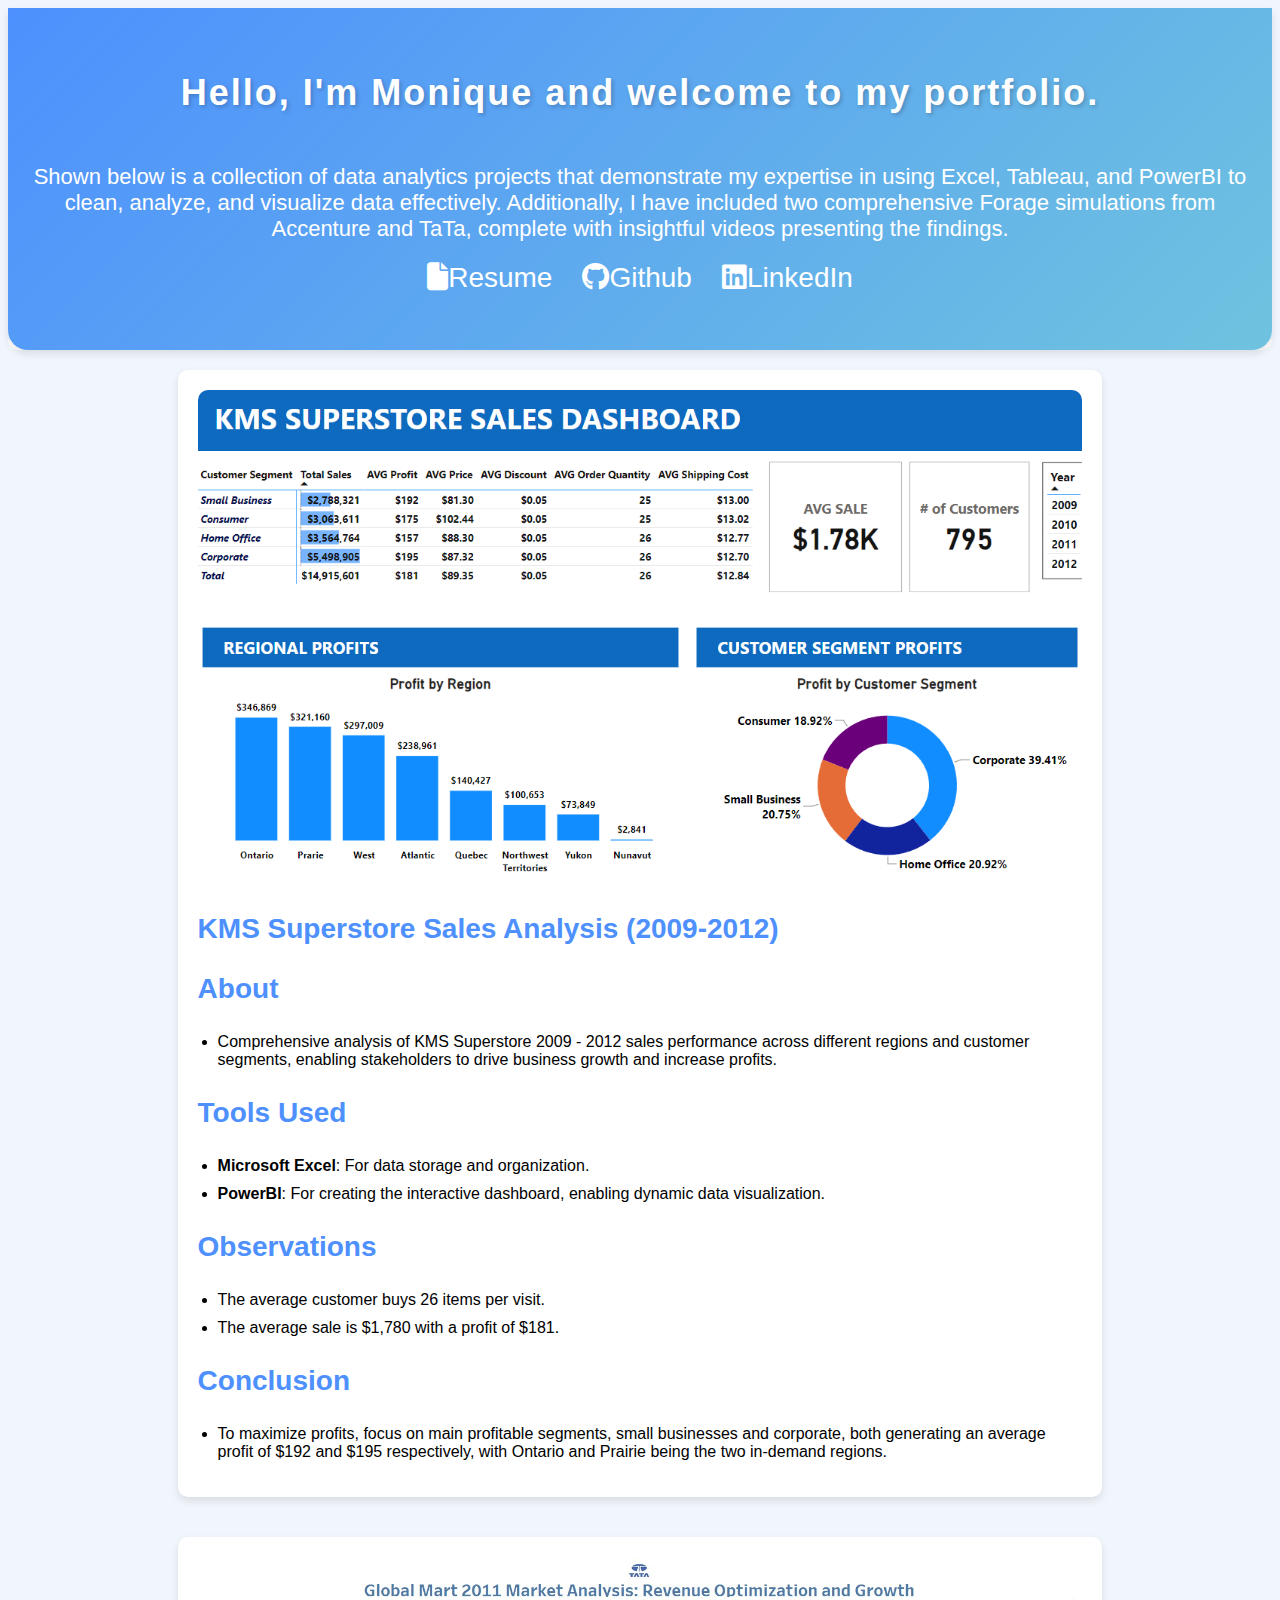
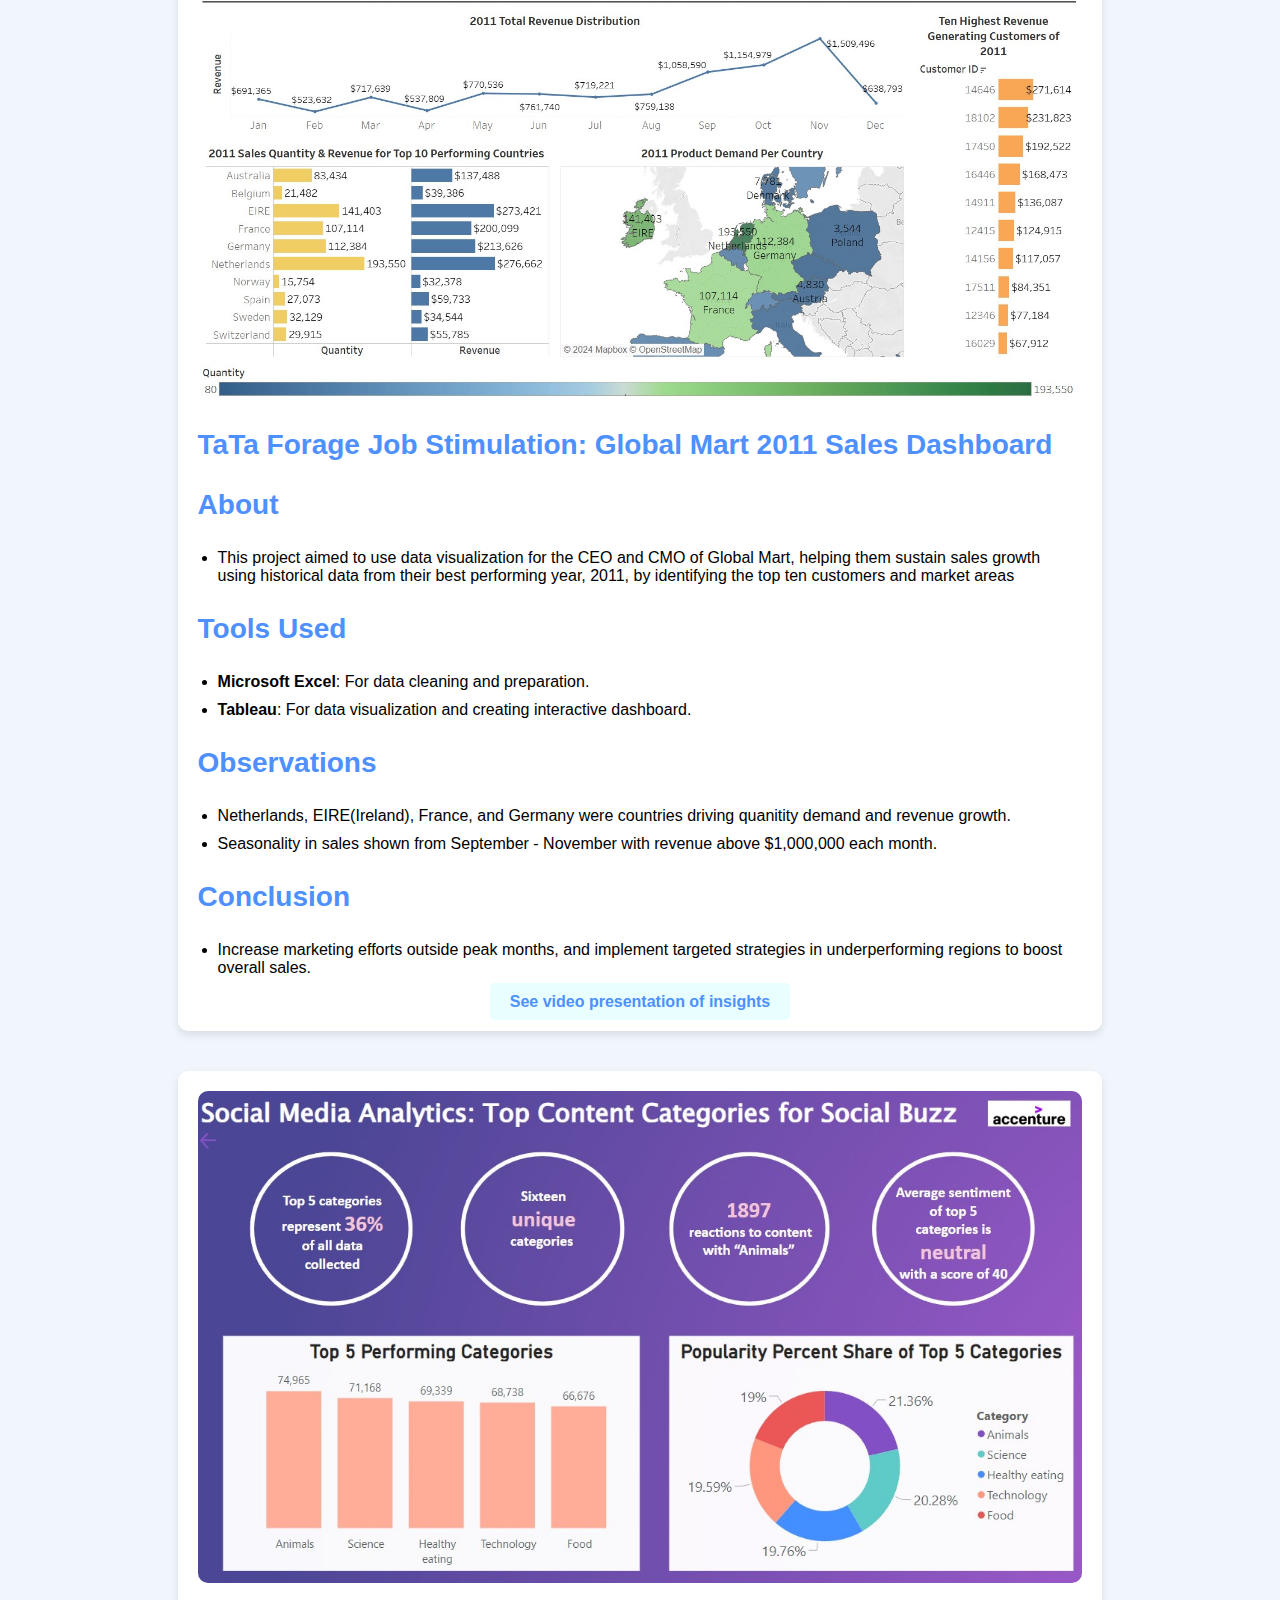
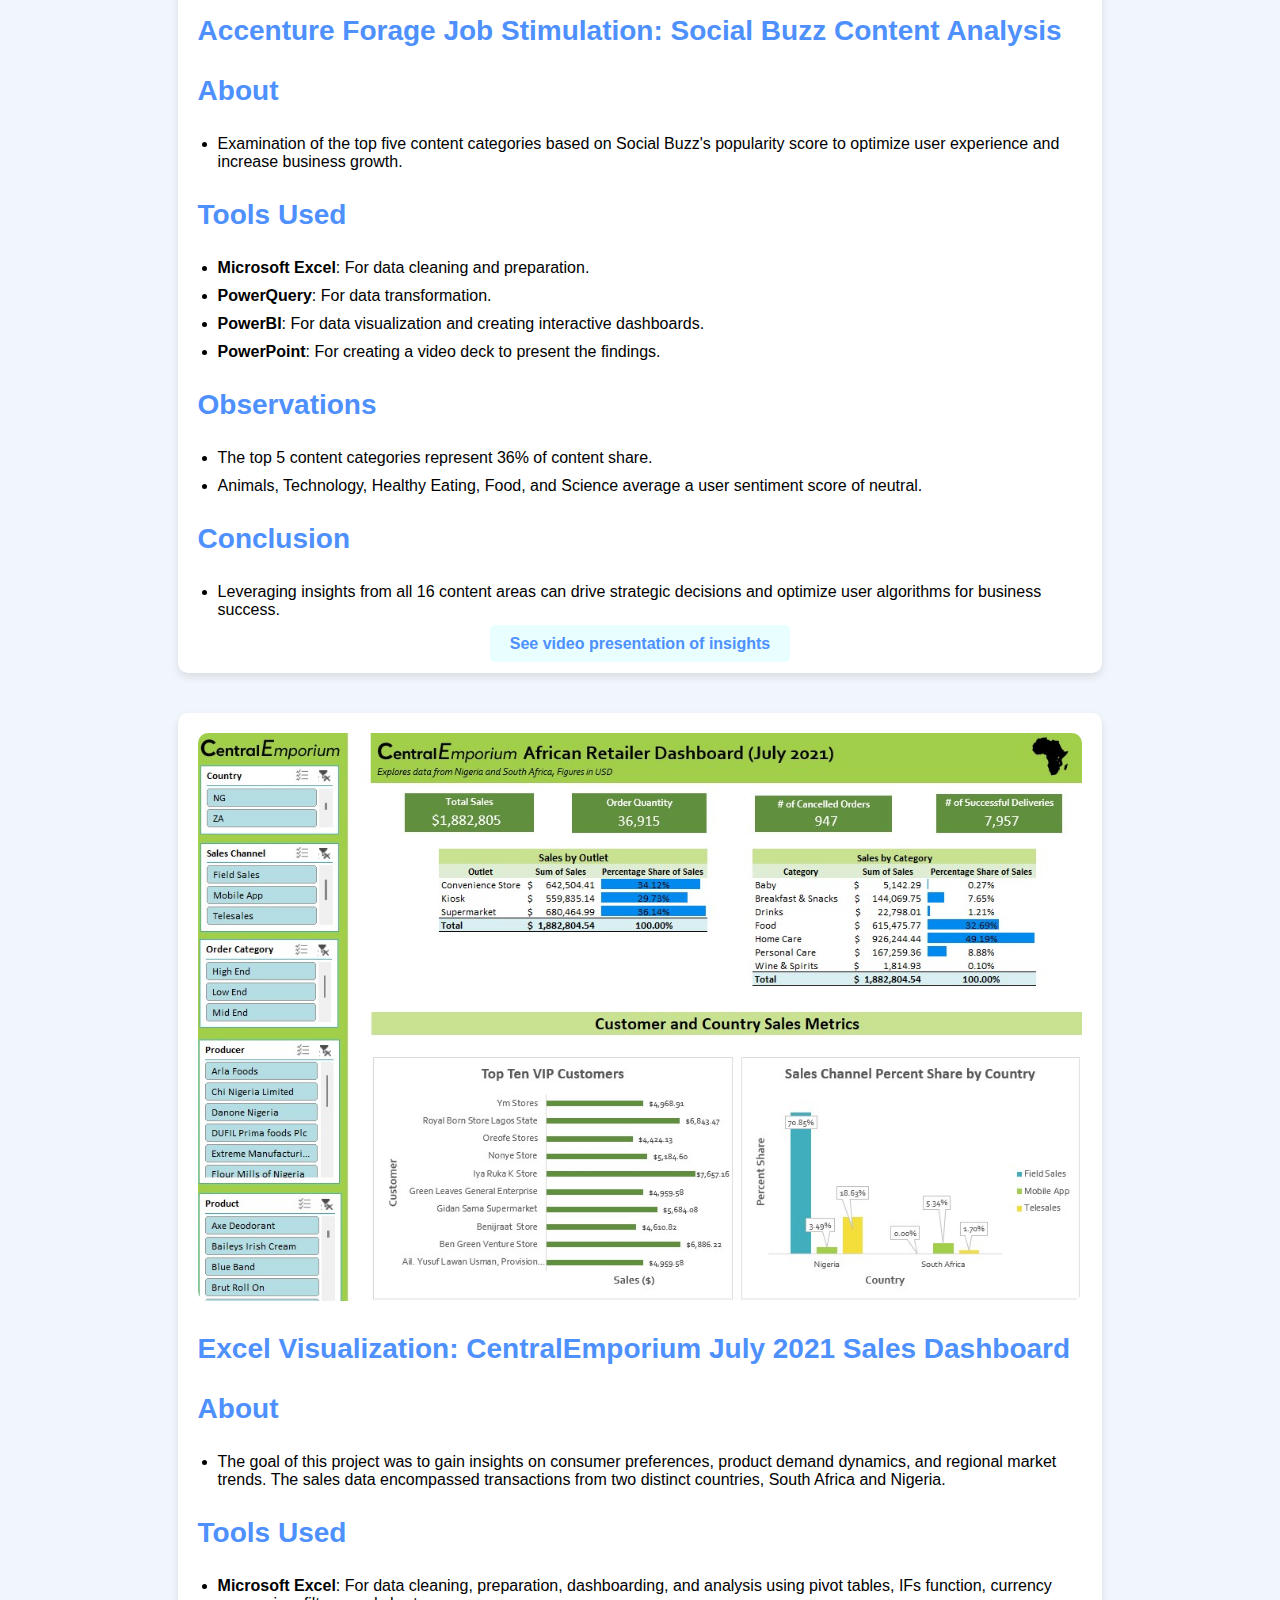
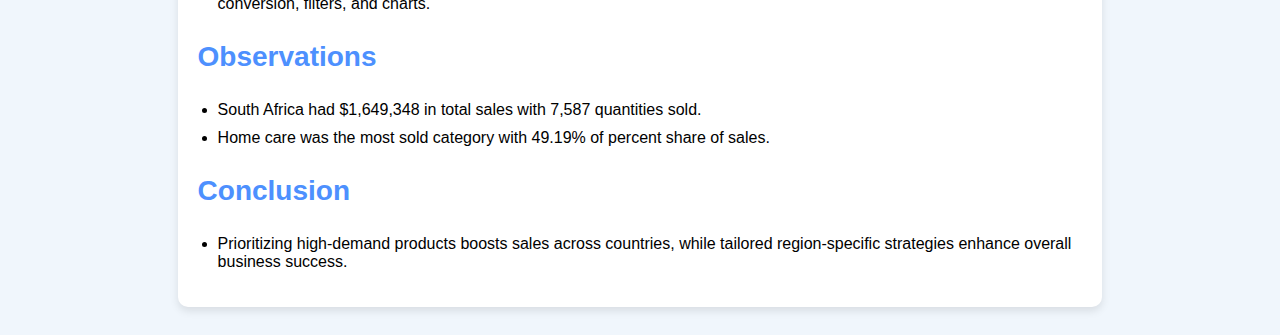
==== commit c47ad2a5: "Add files via upload" ====
--- a/index.html
+++ b/index.html
@@ -1,54 +1,149 @@
-<!DOCTYPE HTML>
-<html>
-	<head>
-		<title>Monique's Portfolio</title>
-		<meta charset="utf-8" />
-		<meta name="viewport" content="width=device-width, initial-scale=1, user-scalable=no" />
-		<link rel="stylesheet" href="assets/css/main.css" />
-	</head>
-	<body class="is-preload">
+<!DOCTYPE html>
+<html lang="en">
+<head>
+    <meta charset="UTF-8">
+    <meta name="viewport" content="width=device-width, initial-scale=1.0">
+    <title>Monique's Portfolio</title>
+    <link rel="stylesheet" href="styles.css">
+    <link rel="stylesheet" href="https://cdnjs.cloudflare.com/ajax/libs/font-awesome/6.1.1/css/all.min.css">
+</head>
+<body>
 
-		<!-- Header -->
-		<header id="header">
-			<div class="inner">
-				<a href="#" class="image avatar"></a>
-				<ul class="icons">
-					<li><a href="https://1drv.ms/b/s!Ai5uW_lFia-qsybch1HmX0IoNp6Y?e=KT2vg7" target="_blank" class="icon solid fa-file"><span class="label">Resume</span></a></li>
-					<li><a href="https://github.com/MWebley3?tab=repositories" target="_blank" class="icon brands fa-github"><span class="label">Github</span></a></li>
-					<li><a href="https://www.linkedin.com/in/webley/" target="_blank" class="icon brands fa-linkedin"><span class="label">LinkedIn</span></a></li>
-				</ul>
-			</div>
-		</header>
+<header>
+    <h1>Hello, I'm Monique and welcome to my portfolio.</h1>
+    <br/>
+    <p>Shown below is a collection of data analytics projects that demonstrate my expertise in using Excel, Tableau, and PowerBI to clean, analyze, and visualize data effectively. Additionally, I have included two comprehensive Forage simulations from Accenture and TaTa, complete with insightful videos presenting the findings.</p>
+    <div class="inner">
+        <ul class="icons">
+            <li><a href="https://1drv.ms/b/s!Ai5uW_lFia-qsybch1HmX0IoNp6Y?e=LpUCKv" target="_blank" class="icon"><i class="fas fa-file"></i><span class="label">Resume</span></a></li>
+            <li><a href="https://github.com/MWebley3?tab=repositories" target="_blank" class="icon"><i class="fab fa-github"></i><span class="label">Github</span></a></li>
+            <li><a href="https://www.linkedin.com/in/webley/" target="_blank" class="icon"><i class="fab fa-linkedin"></i><span class="label">LinkedIn</span></a></li>
+        </ul>
+    </div>
+</header>
 
-		<!-- Main -->
-		<div id="main">
+<div class="container">
+    <div class="project">
+        <a href="https://www.novypro.com/project/kms-superstore-sales-dashboard-3" target="_blank">
+        <img src="images/KMS Sales Dashboard Coverphoto.jpg">
+        </a> 
+        <h3><a href="https://www.novypro.com/project/kms-superstore-sales-dashboard-3" target="_blank">KMS Superstore Sales Analysis (2009-2012)</a></h3>
+        <h3>About</h3>
+        <ul>
+            <li>Comprehensive analysis of KMS Superstore 2009 - 2012 sales performance across different regions and customer segments, enabling stakeholders to drive business growth and increase profits.
+            </li>
+        </ul>
+        <h3>Tools Used</h3>
+        <ul>
+            <li><strong>Microsoft Excel</strong>: For data storage and organization.</li>
+            <li><strong>PowerBI</strong>: For creating the interactive dashboard, enabling dynamic data visualization.</li>
+        </ul>
+        
+        <h3>Observations</h3>
+        <ul>
+            <li>The average customer buys 26 items per visit.</li>
+            <li>The average sale is $1,780 with a profit of $181.</li>
+        </ul>
+        
+        <h3>Conclusion</h3>
+        <ul>
+            <li>To maximize profits, focus on main profitable segments, small businesses and corporate, both generating an average profit of $192 and $195 respectively, with Ontario and Prairie being the two in-demand regions.</li>
+        </ul>
+    </div>
+    <div class="project">
+        <a href="https://www.novypro.com/project/tata-forage-job-stimulation-global-mart-2011-sales-dashboard" target="_blank">
+        <img src="images/TaTa_Screenshot .jpg">
+        </a> 
+        <h3><a href="https://www.novypro.com/project/tata-forage-job-stimulation-global-mart-2011-sales-dashboard" target="_blank">TaTa Forage Job Stimulation: Global Mart 2011 Sales Dashboard</a></h3>
+        <h3>About</h3>
+        <ul>
+            <li>
+                This project aimed to use data visualization for the CEO and CMO of Global Mart, helping them sustain sales growth using historical data from their best performing year, 2011, by identifying the top ten customers and market areas            </li>
+            </ul>
+        <h3>Tools Used</h3>
+        <ul>
+            <li><strong>Microsoft Excel</strong>: For data cleaning and preparation.</li>
+            <li><strong>Tableau</strong>: For data visualization and creating interactive dashboard.</li>
+        </ul>
+        
+        <h3>Observations</h3>
+        <ul>
+            <li>Netherlands, EIRE(Ireland), France, and Germany were countries driving quanitity demand and revenue growth.</li>
+            <li>Seasonality in sales shown from September - November with revenue above $1,000,000 each month.</li>
+        </ul>
+        
+        <h3>Conclusion</h3>
+        <ul>
+            <li>Increase marketing efforts outside peak months, and implement targeted strategies in underperforming regions to boost overall sales.</li>
+        </ul>
+        <div class="actions">
+            <a href="https://www.youtube.com/watch?v=71NLvxNjGR0&list=PLyyk57UnXsVaEW81RJn83ux1ipItIvGQ1&index=1"target="_blank" class="button">See video presentation of insights</a>
+        </div>
+    </div>
+    <div class="project">
+        <a href="https://www.novypro.com/project/accenture-forage-job-stimulation-social-buzz-content-analysis-power-bi" target="_blank">
+        <img src="images/Accenture_Screenshot.jpg">
+        </a> 
+        <h3><a href="https://www.novypro.com/project/accenture-forage-job-stimulation-social-buzz-content-analysis-power-bi" target="_blank">Accenture Forage Job Stimulation: Social Buzz Content Analysis</a></h3>
+        <h3>About</h3>
+        <ul>
+            <li>
+                Examination of the top five content categories based on Social Buzz's popularity score to optimize user experience and increase business growth.
+            </li>
+        </ul>
+        <h3>Tools Used</h3>
+        <ul>
+            <li><strong>Microsoft Excel</strong>: For data cleaning and preparation.</li>
+            <li><strong>PowerQuery</strong>: For data transformation.</li>
+            <li><strong>PowerBI</strong>: For data visualization and creating interactive dashboards.</li>
+            <li><strong>PowerPoint</strong>: For creating a video deck to present the findings.</li>
+        </ul>
 
-			<!-- One -->
-			<section id="one">
-				<p>I'm Monique Webley, a driven Data Analytics student, eager to explore the realm of data-driven insights, fueled by a passion for innovation and a knack for problem-solving. Currently pursuing my Bachelor of Science in Data Analytics at Western Governors University, I bring forth a robust technical skill set, encompassing  Excel, SQL, PowerBI, and Tableau.<br />
-					<!-- <br /> My recent externship as a ServiceNow NextGen System Administrator, which took place from September 2023 to December 2023, has honed my skills in enhancing user experience and productivity. My proficiency ranges from crafting application menus and forms to designing tables, lists, and workspaces. Additionally, I'm adept at developing user-friendly service catalogs and deploying flow automations for process optimization. Moreover, I've utilized ServiceNow to produce informative reports and set up notifications, facilitating quick and informed decision-making for teams. I am currently pursuing my CSA.<br /> -->
-					<br />Shown below are data analytics projects I have worked on, showcasing skills in Python, SQL, Excel, Tableau, and PowerBI. Additionally, two Forage simulations, from Accenture and Tata, have been included. These simulations are accompanied by videos presenting insights.</p>
-				<ul class="actions">
-					<li><a href="https://www.linkedin.com/in/webley/" target="_blank" class="button">Let's Connect</a></li>
-				</ul>
-			</section>
+        <h3>Observations</h3>
+        <ul>
+            <li>The top 5 content categories represent 36% of content share.</li>
+            <li>Animals, Technology, Healthy Eating, Food, and Science average a user sentiment score of neutral.</li>
+        </ul>
 
-			<!-- Two -->
-			<section id="two">
-				<h2>Recent Projects</h2>
-				<div class="row">
-					<!-- <article class="col-6 col-12-xsmall work-item">
-						<a href="images/PythonScreenshot1.jpg" class="image fit thumb"><img src="images/PythonScreenshot1.jpg" alt="" /></a>
-						<h3><a href="https://github.com/MWebley3/Prosper_Loan/blob/main/Python_Prosper_Loan_Visualization.pdf" target="_blank">Python Project - Prosper Loan Data Exploration</a></h3>
-						<p> The objective of this project is to offer valuable guidance to stakeholders for optimizing lending strategies, risk assessment, and customer engagement. The analysis of Prosper's lending services, conducted using pandas, NumPy, and data visualization tools such as Seaborn and Matplotlib, aimed to achieve a comprehensive understanding of Prosper's lending services performance and customer trends</p>
-					</article> -->
-					<article class="col-6 col-12-xsmall work-item">
-						<a href="images/TaTa_Screenshot .jpg" class="image fit thumb"><img src="images/TaTa_Screenshot .jpg" alt="" /></a>
-						<h3><a href="https://www.novypro.com/project/tata-forage-job-stimulation-global-mart-2011-sales-dashboard" target="_blank">TaTa Forage Job Stimulation: Global Mart 2011 Sales Dashboard</a></h3>
-						<p>The primary aim of this stimulation was to use the optimal data visualization methods for the CEO and CMO of Global Mart, empowering them to sustain their upward sales trajectory using historical data. Data was provided by TaTa and cleaned using Microsoft Excel and visualized using Tableau providing clarity and actionable insight.</p>
-					</article>
-					<article class="col-6 col-12-xsmall work-item">
-						<a href="images/CE_Screenshot.jpg" class="image fit thumb"><img src="images/CE_Screenshot.jpg" alt="" /></a>
-						<h3><a href="https://www.novypro.com/project/centralemporium-july-2021-sales-dashboard-excel" target="_blank">Excel Visualization: CentralEmporium July 2021 Sales Dashboard</a></h3>
-						<p>The goal of this project was to gain insights on consumer preferences, product demand dynamics, and regional market trends.  The sales data encompassed transactions from two distinct countries, South Africa and Nigeria. Sales data was analyzed using Microsoft Excel to glean and present actionable insights to inform decision makers on market trends in July 2021 for CentralEmporium.</p>
-					+        <h3>Conclusion</h3>
+        <ul>
+            <li>Leveraging insights from all 16 content areas can drive strategic decisions and optimize user algorithms for business success.</li>
+        </ul>
+        
+        <div class="actions">
+        <a href="https://www.youtube.com/watch?v=UNQfEMZzPyA&list=PLyyk57UnXsVaEW81RJn83ux1ipItIvGQ1&index=2"target="_blank" class="button">See video presentation of insights</a>
+        </div>
+    </div>
+    <div class="project">
+        <a href="https://www.novypro.com/project/centralemporium-july-2021-sales-dashboard-excel" target="_blank">
+        <img src="images/CE_Screenshot.jpg">
+        </a> 
+        <h3><a href="https://www.novypro.com/project/centralemporium-july-2021-sales-dashboard-excel" target="_blank">Excel Visualization: CentralEmporium July 2021 Sales Dashboard</a></h3>
+        <h3>About</h3>
+        <ul>
+            <li>The goal of this project was to gain insights on consumer preferences, product demand dynamics, and regional market trends.
+            The sales data encompassed transactions from two distinct countries, South Africa and Nigeria.</li>
+        </ul>
+        
+        <h3>Tools Used</h3>
+        <ul>
+            <li><strong>Microsoft Excel</strong>: For data cleaning, preparation, dashboarding, and analysis using pivot tables, IFs function, currency conversion, filters, and charts.</li>
+        </ul>
+        
+        <h3>Observations</h3>
+        <ul>
+            <li>South Africa had $1,649,348 in total sales with 7,587 quantities sold. </li>
+            <li>Home care was the most sold category with 49.19% of percent share of sales.</li>
+        </ul>
+        
+        <h3>Conclusion</h3>
+        <ul>
+            <li>Prioritizing high-demand products boosts sales across countries, while tailored region-specific strategies enhance overall business success.</li>
+        </ul>
+    </div>
+</div>
+
+
+
+</body>
+</html>
--- a/styles.css
+++ b/styles.css
@@ -0,0 +1,126 @@
+body {
+    font-family: 'Segoe UI', Tahoma, Geneva, Verdana, sans-serif;
+    background-color: #f0f6fc; /* Soft blue-gray */
+}
+
+header {
+    background: linear-gradient(135deg, #4d90fe, #6fc3df); /* Gradient background */
+    color: white;
+    padding: 40px 20px; /* Add more padding for spacing */
+    text-align: center; /* Center align text */
+    border-bottom-left-radius: 20px; /* Rounded corners for header */
+    border-bottom-right-radius: 20px;
+    box-shadow: 0 4px 8px rgba(0, 0, 0, 0.1); /* Add a subtle shadow for depth */
+    position: relative; /* Positioning for decorative element */
+}
+
+header::after {
+    content: '';
+    position: absolute;
+    bottom: 0;
+    left: 0;
+    width: 100%;
+    height: 10px;
+    background-color: #fff; /* White */
+    border-bottom-left-radius: 20px; /* Match border radius of header */
+    border-bottom-right-radius: 20px;
+    z-index: -1; /* Behind header content */
+}
+
+header h1 {
+    font-size: 36px;
+    font-weight: bold;
+    letter-spacing: 2px;
+    text-shadow: 2px 2px 4px rgba(0, 0, 0, 0.2); /* Text shadow for depth */
+    margin-bottom: 10px; /* Add margin for spacing */
+}
+
+header p {
+    font-size: 22px; /* Increased font size for paragraph */
+    margin-bottom: 20px;
+}
+
+.icons {
+    display: flex; /* Display icons horizontally */
+    justify-content: center; /* Center align icons */
+    padding: 0; /* Remove default padding */
+    list-style: none; /* Remove bullets */
+}
+
+.icons li {
+    margin: 0 15px; /* Add margin between icons */
+}
+
+.icons a {
+    color: white; /* Icon color */
+    font-size: 28px; /* Increase icon size */
+    text-decoration: none; /* Remove underline */
+    transition: transform 0.3s ease; /* Smooth transformation on hover */
+}
+
+.icons a:hover {
+    transform: scale(1.2); /* Scale up icon on hover */
+}
+
+.container {
+    display: flex;
+    flex-direction: column; /* Display content in a single column */
+    align-items: center; /* Center align content */
+}
+
+.project {
+    background-color: white; /* White background */
+    border-radius: 10px;
+    margin: 20px 0; /* Adjust margin to create space between projects */
+    padding: 20px;
+    width: 70%; /* Set width to ensure content is centered */
+    box-shadow: 0 4px 8px rgba(0, 0, 0, 0.1); /* Subtle shadow for project containers */
+}
+
+.project h3 {
+    color: #4d90fe; /* Soft blue */
+    font-size: 28px; /* Decreased font size for project titles */
+}
+
+.project img {
+    max-width: 100%;
+    border-radius: 10px;
+}
+
+.project ul {
+    padding-left: 20px; /* Add left padding for list items */
+}
+
+.project li {
+    margin-bottom: 10px;
+}
+
+.project a {
+    color: #4d90fe; /* Soft blue for project links */
+    font-weight: bold; /* Make project links bold */
+    text-decoration: none; /* Remove underline */
+}
+
+.project a:hover {
+    text-decoration: underline; /* Add underline on hover */
+}
+
+.actions {
+    text-align: center;
+}
+
+.button {
+    background-color: #e9feff; /* Light pink for buttons */
+    color: white; /* White text color */
+    padding: 10px 20px;
+    text-decoration: none;
+    border-radius: 5px;
+    transition: background-color 0.3s ease;
+    list-style: none; /* Remove bullets */
+}
+
+.button:hover {
+    background-color: #3d5bf1; /* Darker pink on hover */
+}
+
+
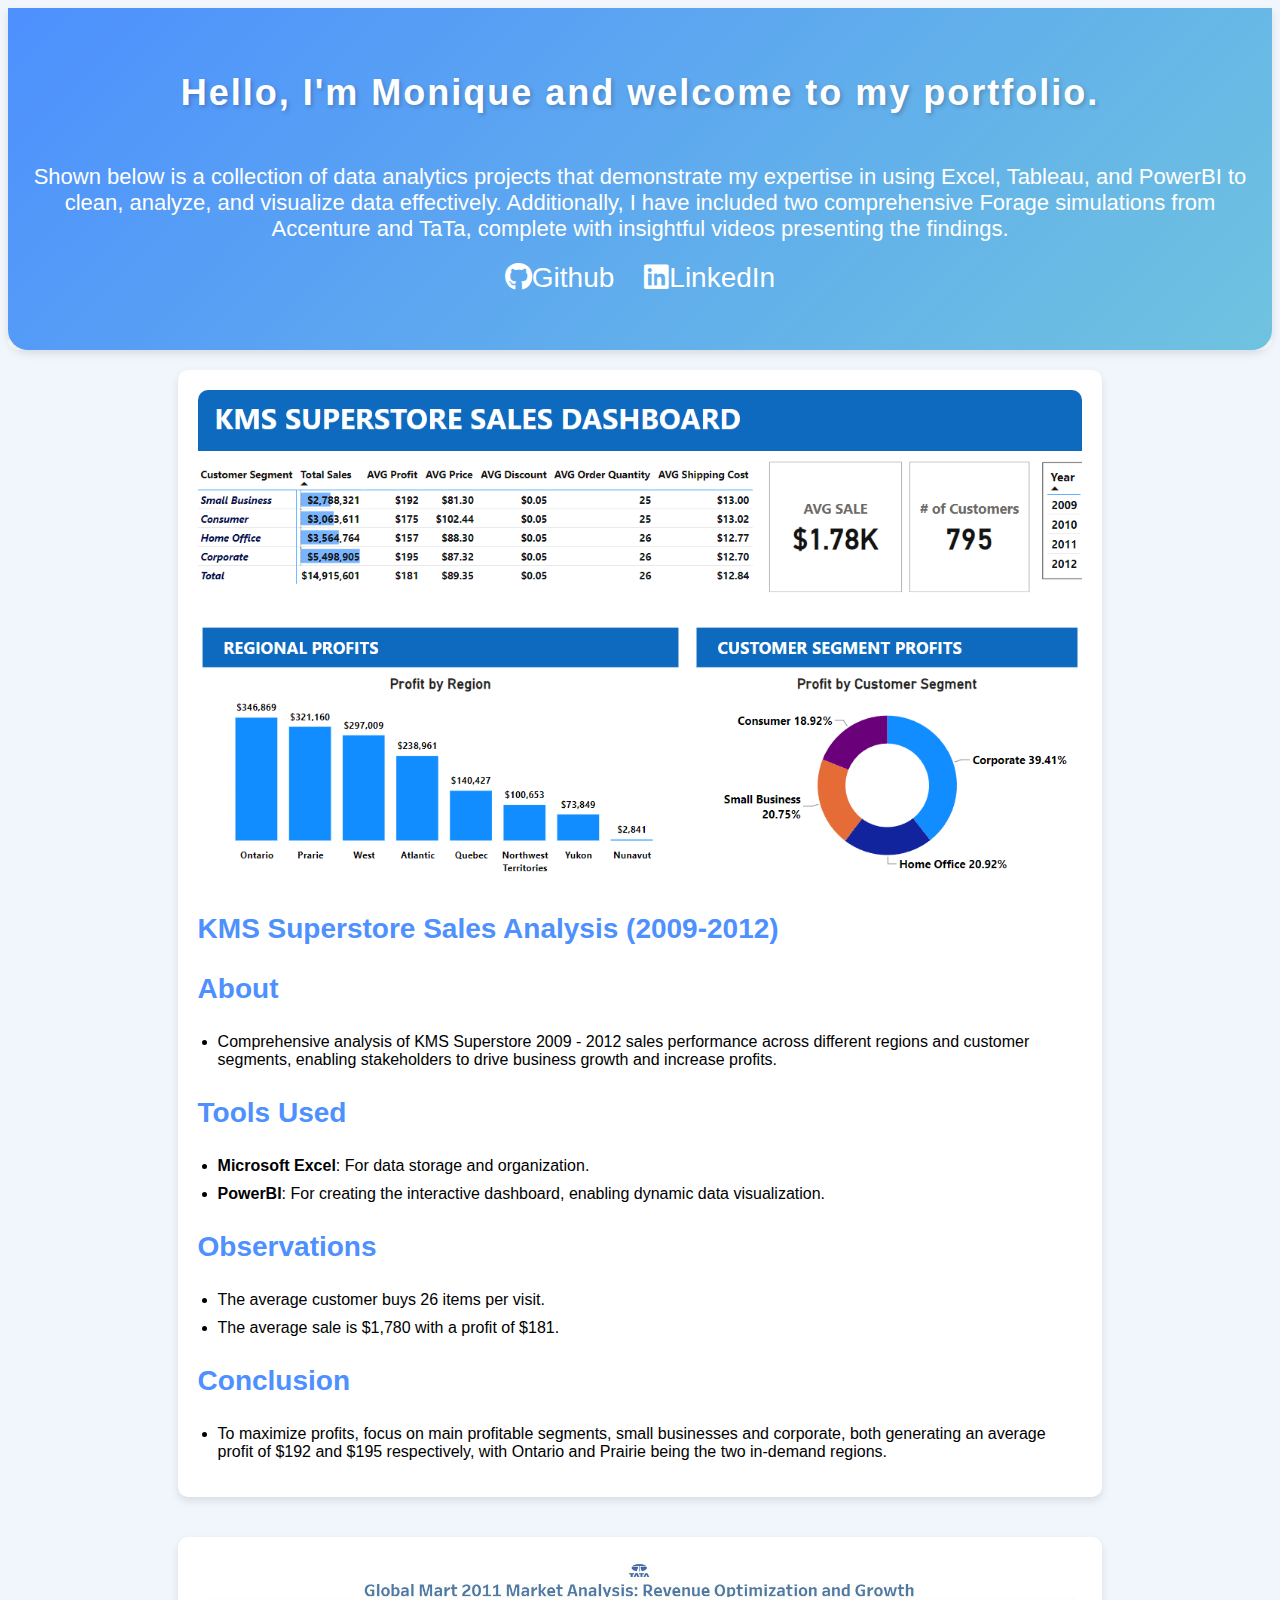
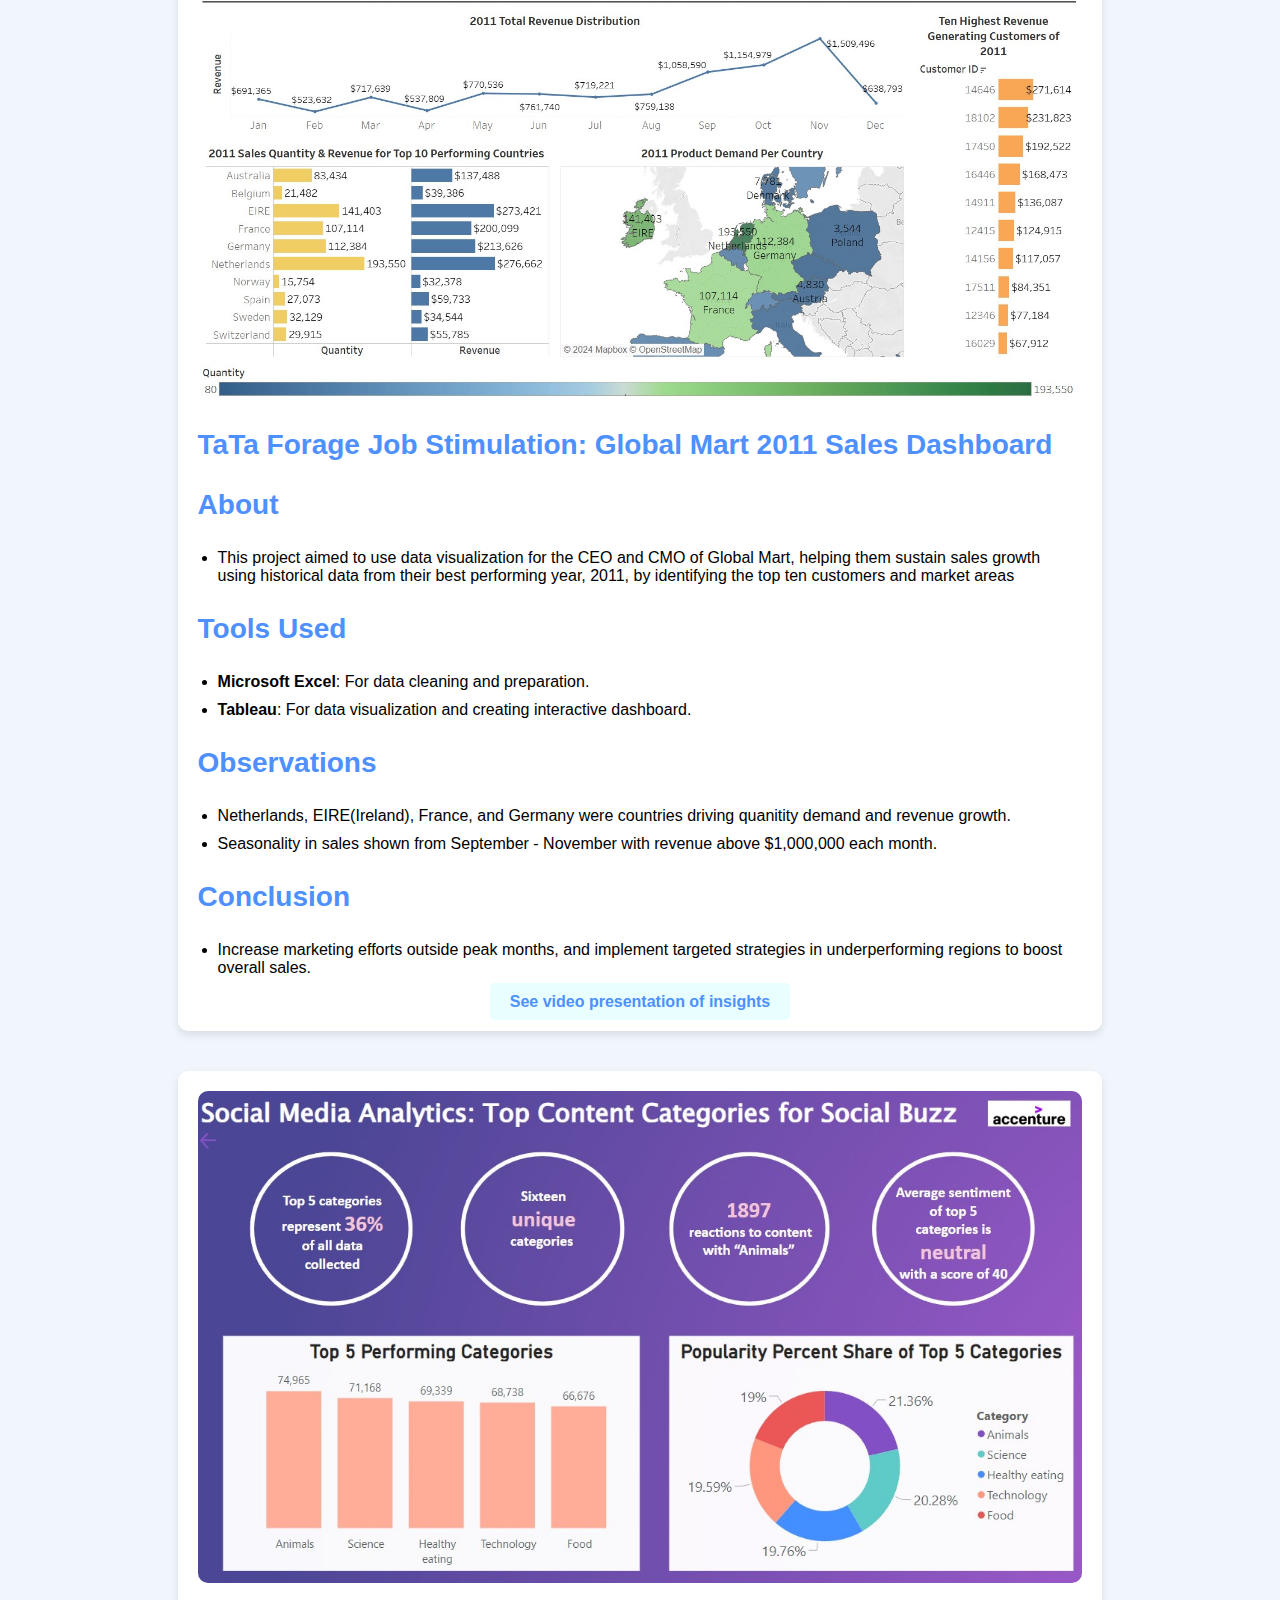
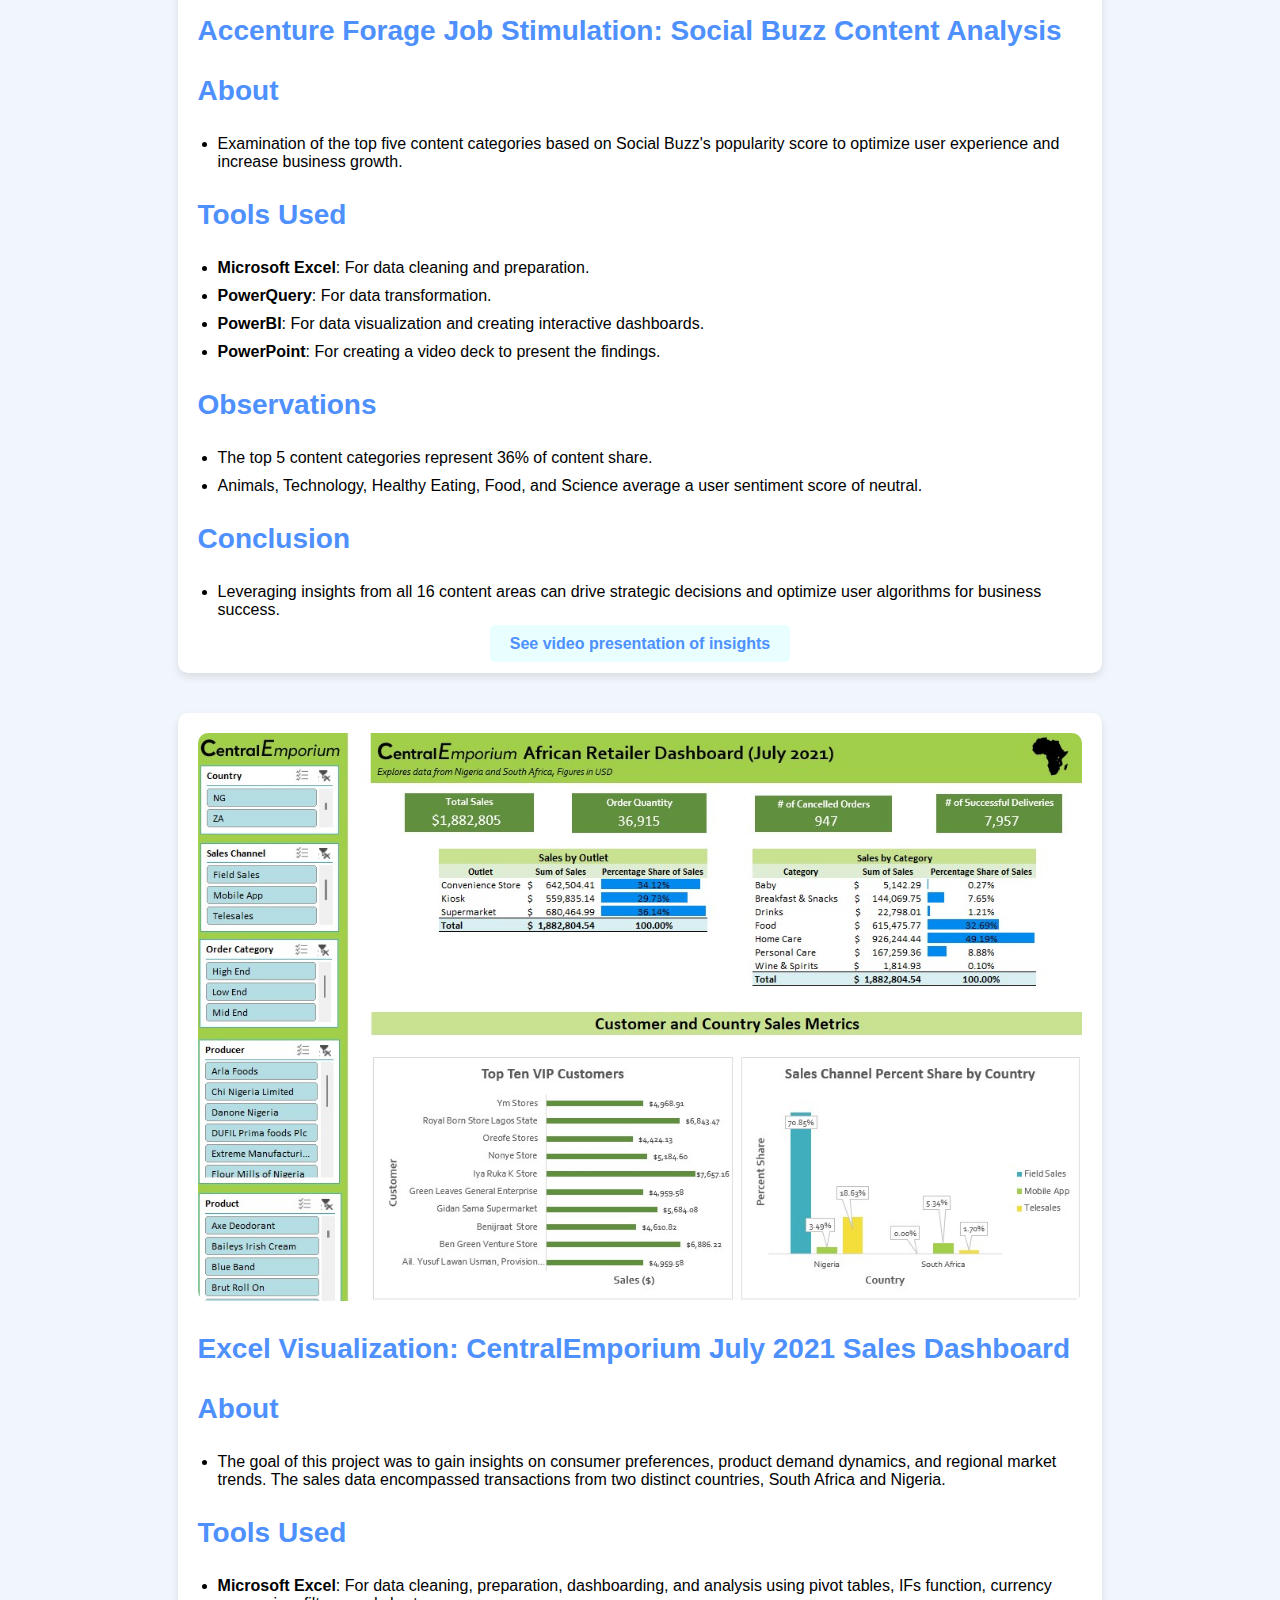
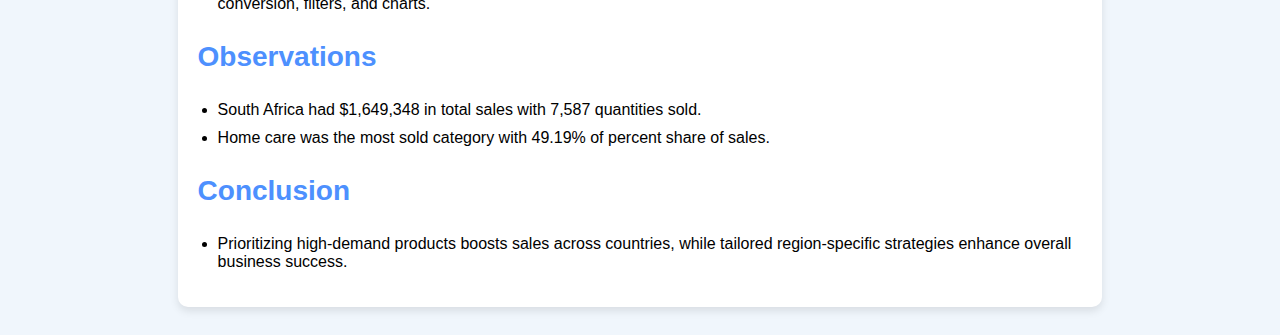
==== commit 26f12b68: "Add files via upload" ====
--- a/index.html
+++ b/index.html
@@ -15,7 +15,6 @@
     <p>Shown below is a collection of data analytics projects that demonstrate my expertise in using Excel, Tableau, and PowerBI to clean, analyze, and visualize data effectively. Additionally, I have included two comprehensive Forage simulations from Accenture and TaTa, complete with insightful videos presenting the findings.</p>
     <div class="inner">
         <ul class="icons">
-            <li><a href="https://1drv.ms/b/s!Ai5uW_lFia-qsybch1HmX0IoNp6Y?e=LpUCKv" target="_blank" class="icon"><i class="fas fa-file"></i><span class="label">Resume</span></a></li>
             <li><a href="https://github.com/MWebley3?tab=repositories" target="_blank" class="icon"><i class="fab fa-github"></i><span class="label">Github</span></a></li>
             <li><a href="https://www.linkedin.com/in/webley/" target="_blank" class="icon"><i class="fab fa-linkedin"></i><span class="label">LinkedIn</span></a></li>
         </ul>
